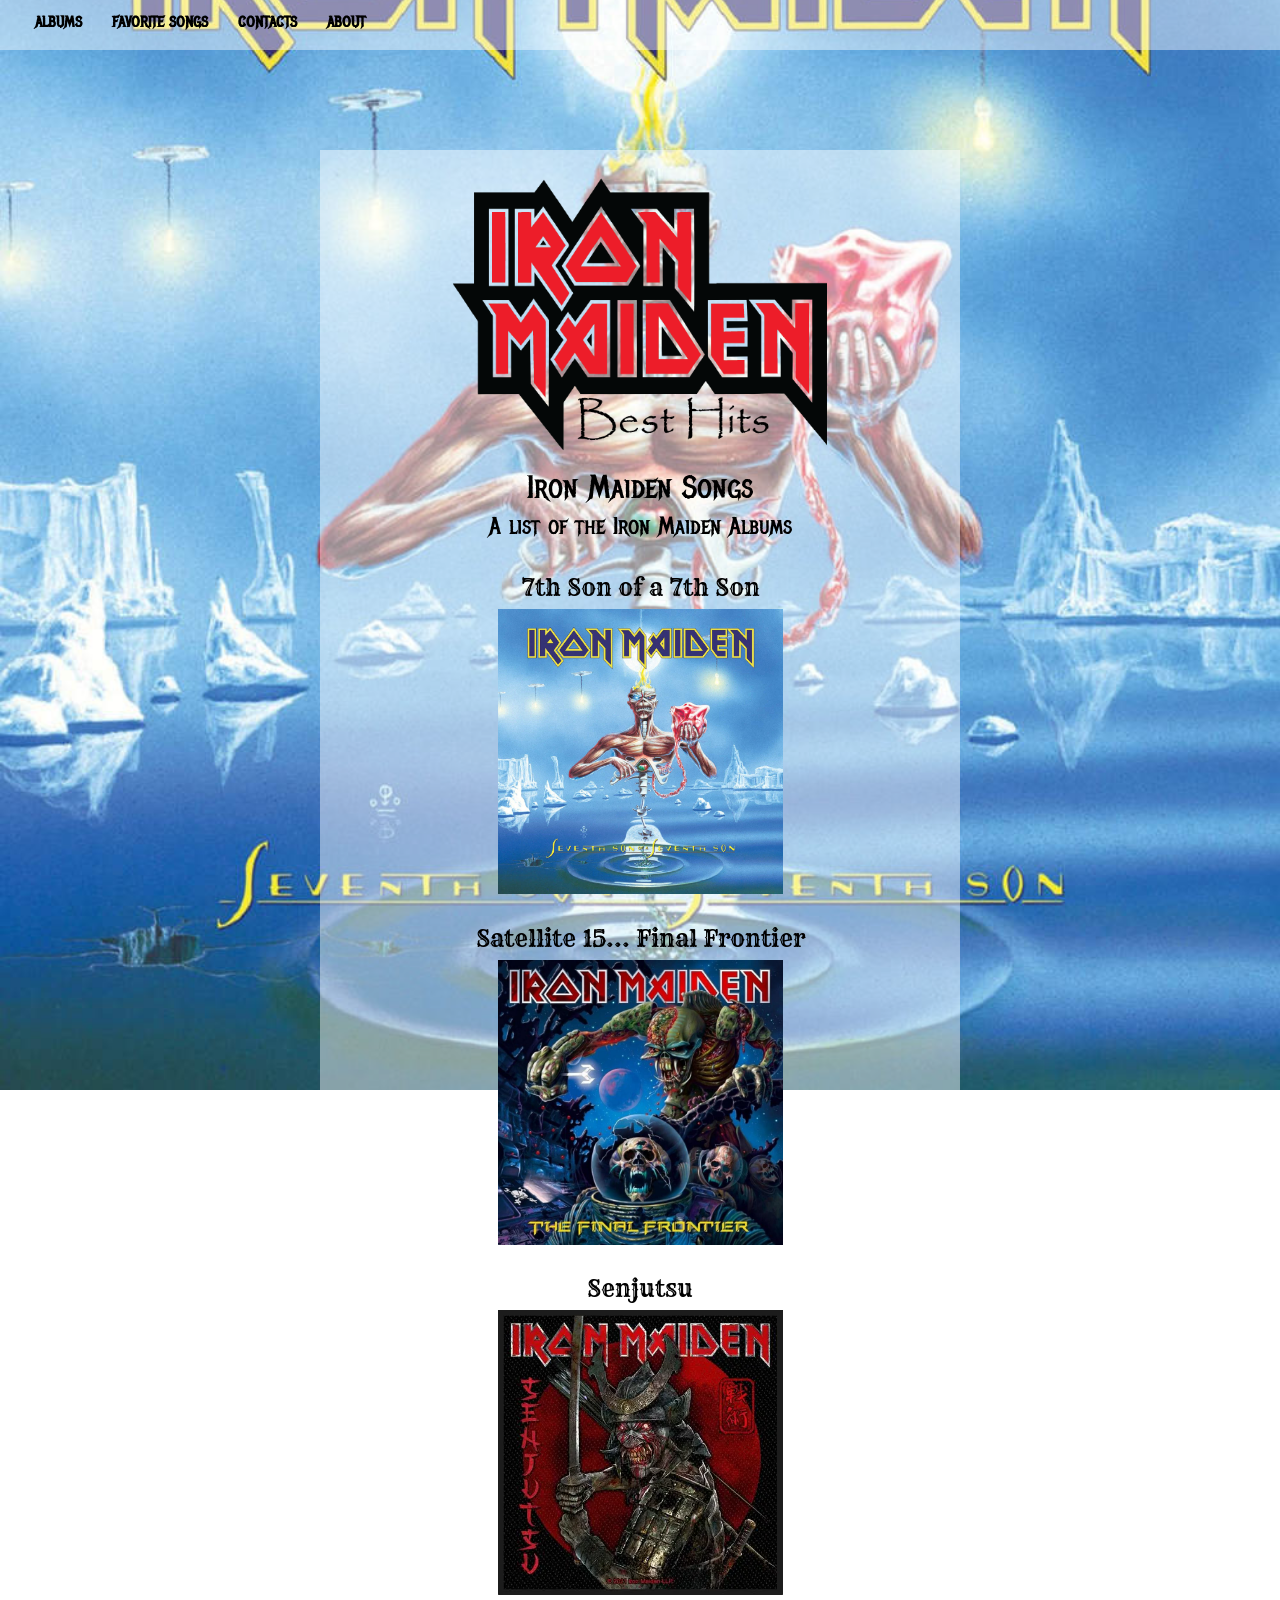
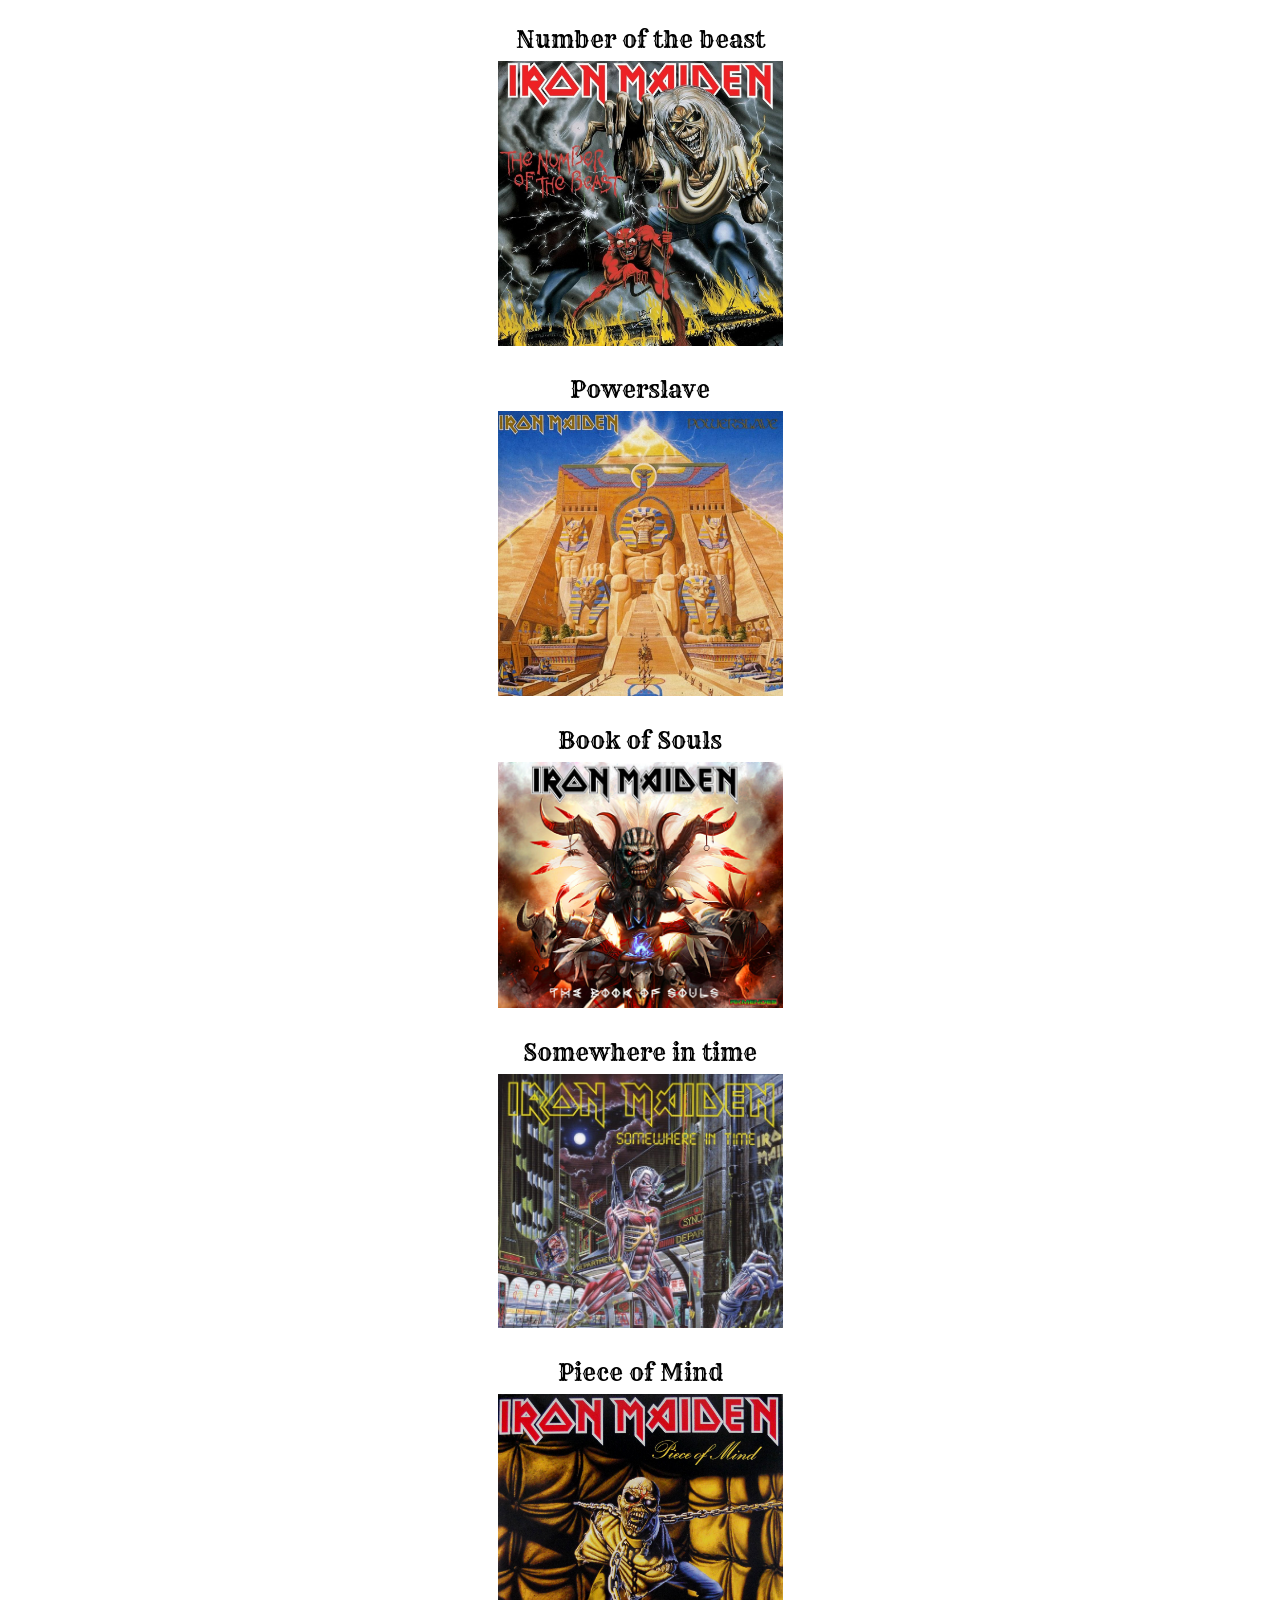
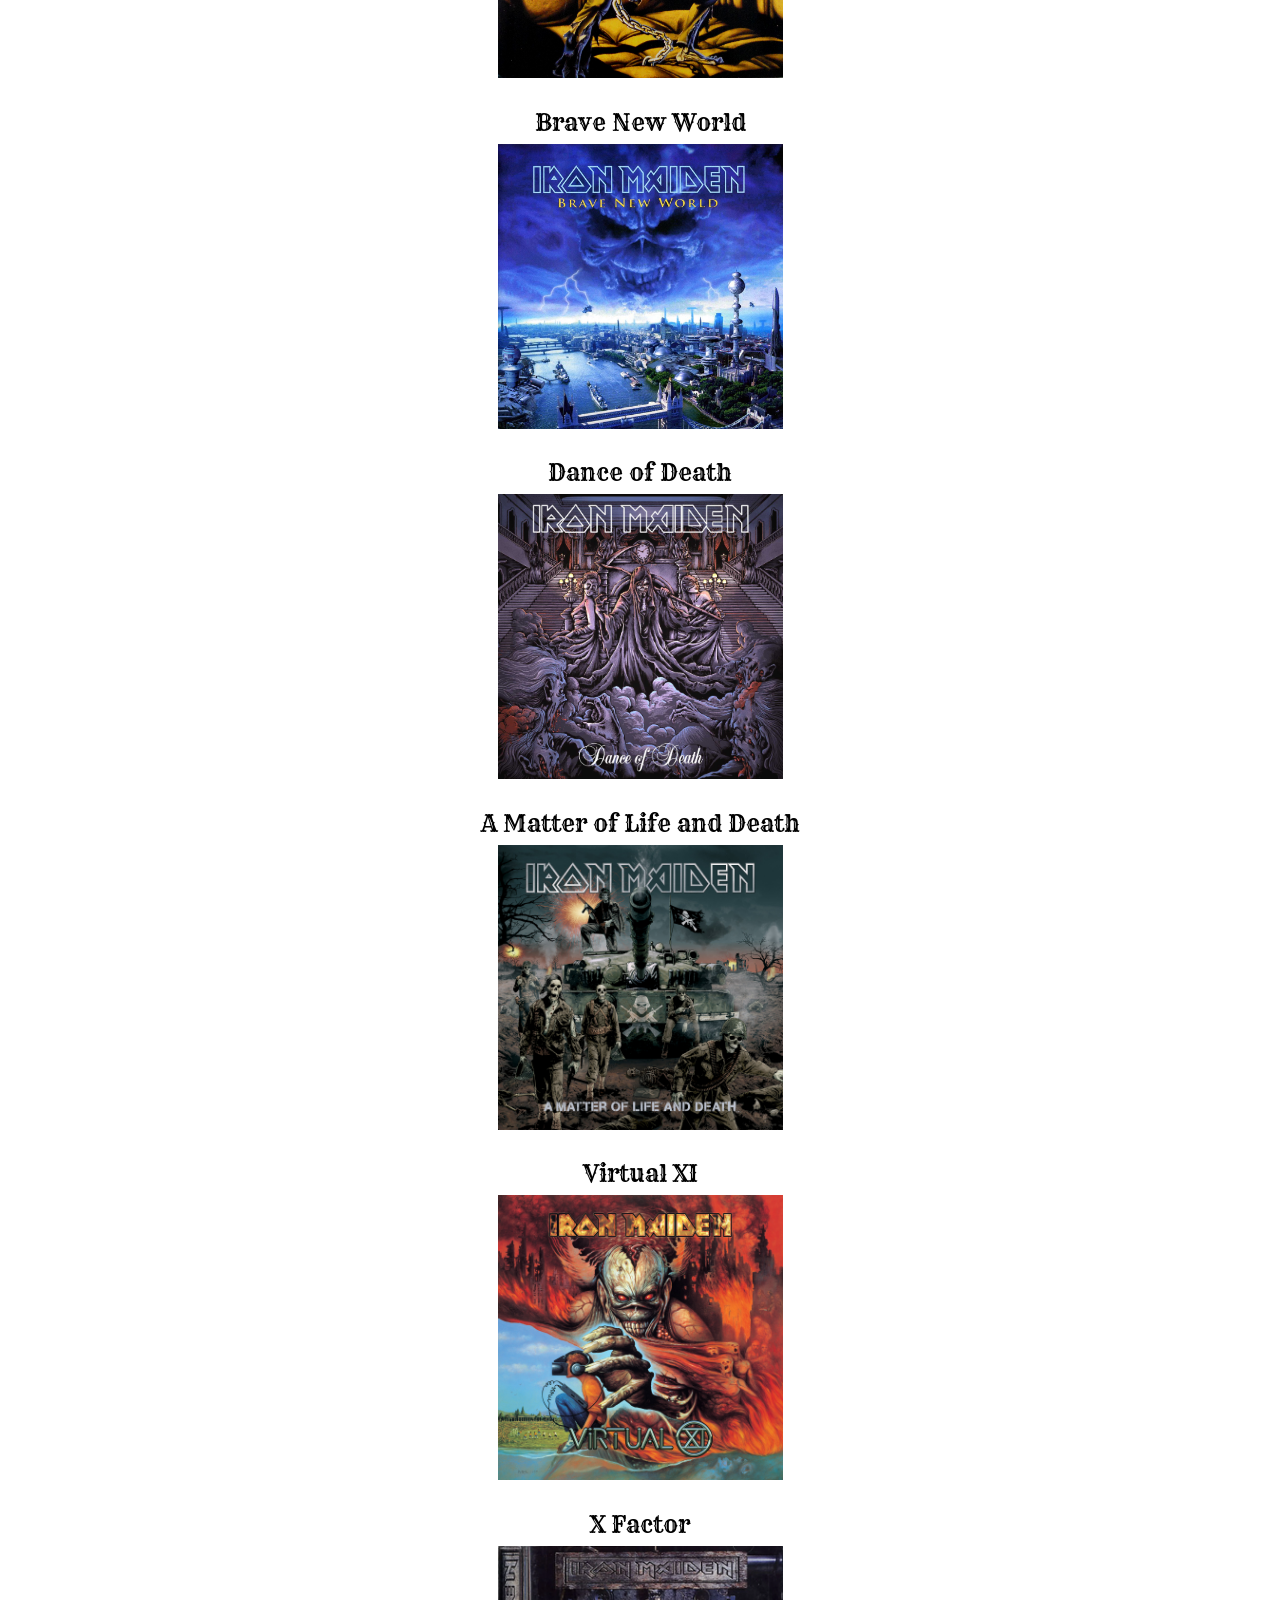
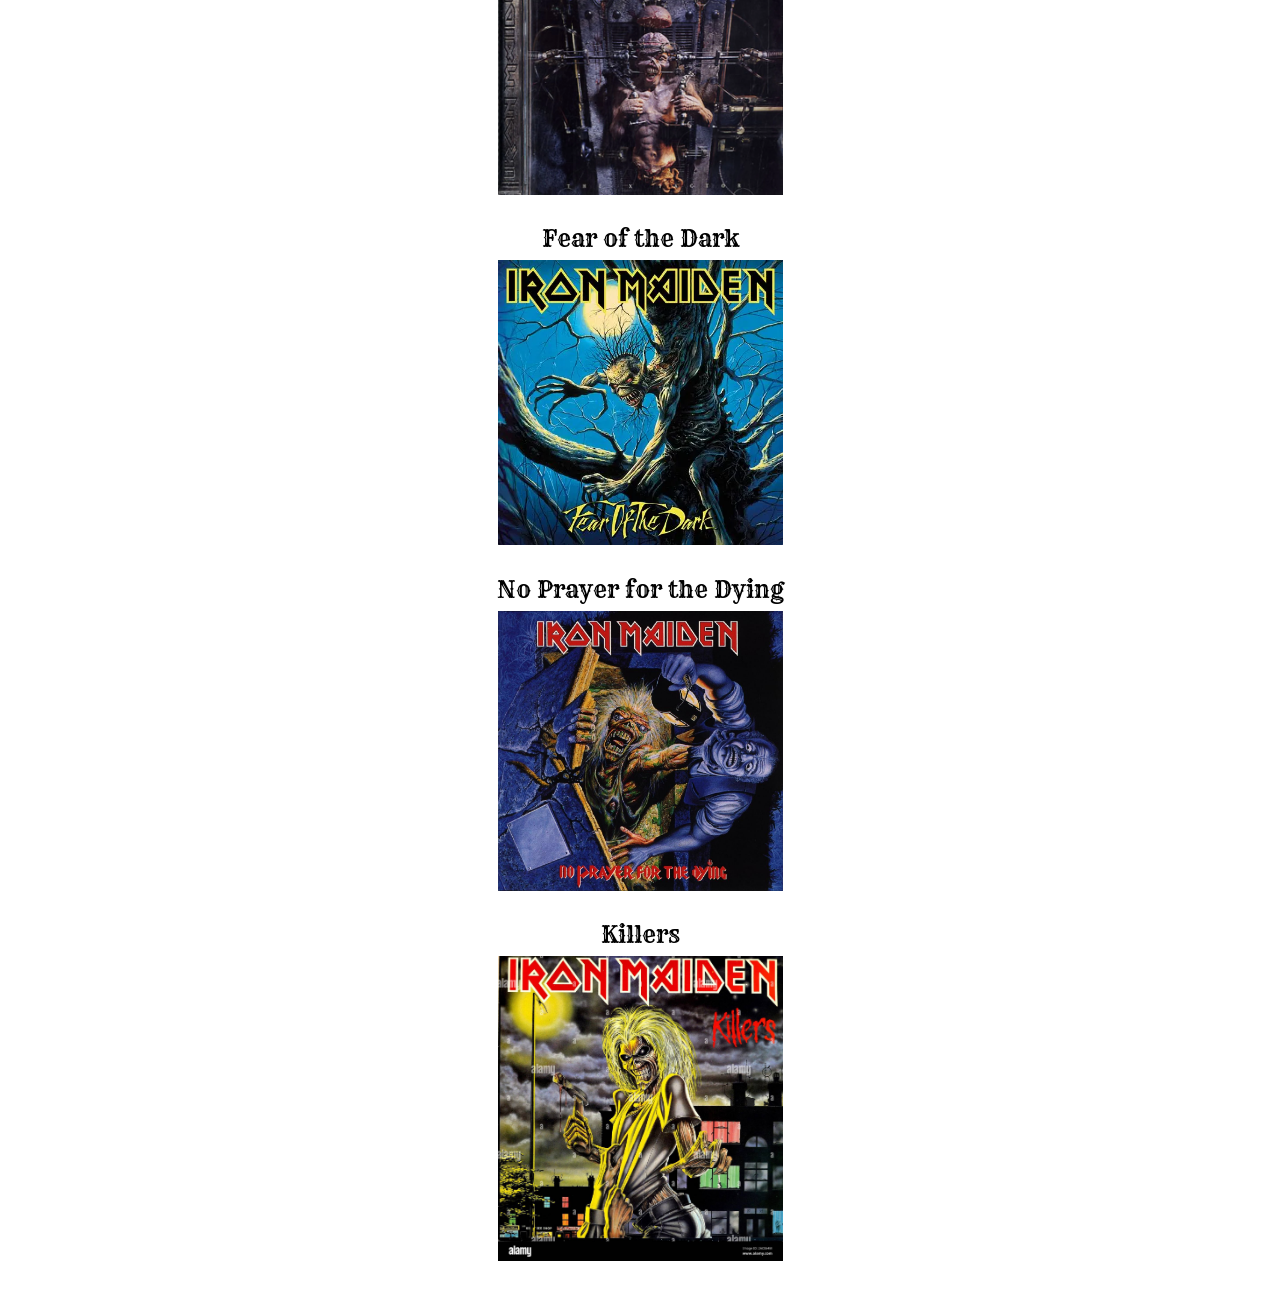
==== index.html @ 151e57c6 "Add files via upload" ====
<!DOCTYPE HTML>
<html lang="en">

<head>

    <link rel="shortcut icon" type="image/png" href="Imajes/ironmaidenlogo4.png">

    <link rel="preconnect" href="https://fonts.googleapis.com">
<link rel="preconnect" href="https://fonts.gstatic.com" crossorigin>
<link href="https://fonts.googleapis.com/css2?family=Metal+Mania&display=swap" rel="stylesheet">


<link rel="preconnect" href="https://fonts.googleapis.com">
<link rel="preconnect" href="https://fonts.gstatic.com" crossorigin>
<link href="https://fonts.googleapis.com/css2?family=Rye&display=swap" rel="stylesheet">

    <meta charset="UTF-8">
    <meta name="description" content="Links to some of the best Iron Maiden albums." />
    <meta name="keywords" content="Iron Maiden, Iron Maiden songs, Iron Maiden hits, Iron Maiden albums" />

    <!-- THE TITLE WILL APPEAR IN THE BROWSER WINDOW OR TAB -->
    <title>Iron Maiden hits | Album links</title>
    <link rel="stylesheet" type="text/css" href="styles-contact.css">

</head>

<body>
    <header class="main-header">
<ul class="main-nav">
<li><a href="index.html">Albums</a></li>
<li><a href="favoritesongs.html">Favorite songs</a></li>
<li><a href="contacts.html">Contacts</a></li>
<li><a href="about.html">About</a></li>
</ul>
</header>

    <div class="center">
        <img id="logo" src="Imajes/imbesthits@2x.png" alt="Iron maiden songs">
        <h1>Iron Maiden Songs</h1>
        <h2>A list of the Iron Maiden Albums</h2>

<nav>
        <p>7th Son of a 7th Son</p>
        <a target="blank" href="https://www.youtube.com/watch?v=KDKx5huQ0WQ&list=OLAK5uy_m0I0FaRPAN8n3Oe4e0TvaT-B04YFrdhSs"> <img src="Imajes/7thsonofa7thson.jpg" alt="Iron maiden 7th son album"></a>
        <br><br>
        <p>Satellite 15... Final Frontier</p>
        <a target="blank" href="https://www.youtube.com/watch?v=uNXn5EL2GBc&list=PLEivWbown2xQf-lT_mARyc0A96x1kX1nd"> <img id="jpg" src="Imajes/satellite15.jpg" alt="Iron maiden Satellite 15 album"></a>
        <br><br>
        <p>Senjutsu</p>
        <a target="blank" href="https://www.youtube.com/playlist?list=OLAK5uy_kry9vihLrPUyoyozFDjsOyd4gvpBukDC4"> <img id="webp" src="Imajes/senjutsu.webp" alt="Iron Maiden Senjutsu album"></a>
        <br><br>
        <p>Number of the beast</p>
        <a target="blank" href="https://www.youtube.com/playlist?list=OLAK5uy_lx9zzXOel7OjwFWtTOMnlqNuoThVNJAuY"> <img  src="Imajes/numberofthebeast.jpg" alt="Iron Maiden Number of the Beast album"></a>
        <br><br>
        <p>Powerslave</p>
        <a target="blank" href="https://www.youtube.com/playlist?list=OLAK5uy_n1vVcWSfAAGrOb-ghvfZ7cpp-kUDsRhL0"> <img  src="Imajes/powerslave.jpg" alt="Iron Maiden Powerslave Album"> </a>
        <br><br>
        <p>Book of Souls</p>
        <a target="blank" href="https://www.youtube.com/playlist?list=OLAK5uy_ny4fmK_JQaEfdUBkbNEEPAP9pI0lkq1PY"> <img  src="Imajes/bookofsoulsbetter.jpg" alt="Iron Maiden Book of Souls Album"> </a>
        <br><br>
        <p>Somewhere in time</p>
        <a target="blank" href="https://www.youtube.com/playlist?list=OLAK5uy_m-hyZePn-py0iCwI1eLlll6IukF7tVYeg"> <img  src="Imajes/somewhereintime.jpg" alt="Iron Maiden Somewhere in Time Album"> </a>
        <br><br>
        <p>Piece of Mind</p>
        <a target="blank" href="https://www.youtube.com/playlist?list=OLAK5uy_laQzQ8li2gmkvCxoADmupF9glPH7wg5hw"> <img  src="Imajes/pieceofmind.jpg" alt="Iron Maiden Piece of Mind Album"> </a>
        <br><br>
        <p>Brave New World</p>
        <a target="blank" href="https://www.youtube.com/playlist?list=OLAK5uy_lOh-3hlPi4ow1E-6guHJuthK04hGhLBAM"> <img  src="Imajes/bravenewworld.jpg" alt="Iron Maiden Brave New World Album"> </a>
        <br><br>
        <p>Dance of Death</p>
        <a target="blank" href="https://www.youtube.com/playlist?list=OLAK5uy_lT1sJKrCHQJwdnCqYNovEyXRjhJqHIUEI"> <img  src="Imajes/danceofdeath.jpg" alt="Iron Madien Dance of Death Album"> </a>
        <br><br>
        <p>A Matter of Life and Death</p>
        <a target="blank" href="https://www.youtube.com/playlist?list=OLAK5uy_mknM_-wHp6uZgA6p_6cAS_KOR210ndziM"> <img  src="Imajes/amatteroflifeanddeath.jpg" alt="Iron Maiden A Matter of Life and Death Album"> </a>
        <br><br>
        <p>Virtual XI</p>
        <a target="blank" href="https://www.youtube.com/playlist?list=OLAK5uy_nTtGN76MG1Nz5mZdaixyNvSYtsWXWVtgk"> <Img  src="Imajes/virtualxi.jpg" alt="Iron Maiden Virtual XI album"> </a>
        <br><br>
        <p>X Factor</p>
        <a target="blank" href="https://www.youtube.com/playlist?list=OLAK5uy_npxZLMQfLKaTfqdrQHJtY30g1casNPJeo"> <Img  src="Imajes/xfactor.webp" alt="Iron Maiden X Factor album"> </a>
        <br><br>
        <p>Fear of the Dark</p>
        <a target="blank" href="https://www.youtube.com/playlist?list=OLAK5uy_mq8_X7CULHF2GtDaS7rR9Wwp1lwVqRcs0"> <Img  src="Imajes/fearofthedark.webp" alt="Iron Maiden Fear of the Dark album"> </a>
        <br><br>
        <p>No Prayer for the Dying</p>
        <a target="blank" href="https://www.youtube.com/playlist?list=OLAK5uy_l1hpcKopsc6lxDNaq1uZd2hinFT3EOk3o"> <Img src="Imajes/noprayerforthedying.jpg" alt="Iron Maiden No Prayer for the Dying album"> </a>
        <br><br>
        <p>Killers</p>
        <a target="blank" href="https://www.youtube.com/playlist?list=OLAK5uy_kCbdCCXTLCJO82AIrvwWpWXah2qZYCDpA"> <Img src="Imajes/killersbetter.jpg" alt="Iron Maiden Killers album"> </a>
        
</nav>



    </div> <!--end of center div-->



</body>

</html>
---- styles-contact.css ----
/*This is my SSB Contact Web Page Project using Eric Meyer's reset at the top of my page -- your CSS starts on line 56 */



/* http://meyerweb.com/eric/tools/css/reset/ 
   v2.0 | 20110126
   License: none (public domain)
*/

html, body, div, span, applet, object, iframe,
h1, h2, h3, h4, h5, h6, p, blockquote, pre,
a, abbr, acronym, address, big, cite, code,
del, dfn, em, img, ins, kbd, q, s, samp,
small, strike, strong, sub, sup, tt, var,
b, u, i, center,
dl, dt, dd, ol, ul, li,
fieldset, form, label, legend,
table, caption, tbody, tfoot, thead, tr, th, td,
article, aside, canvas, details, embed, 
figure, figcaption, footer, header, hgroup, 
menu, nav, output, ruby, section, summary,
time, mark, audio, video {
	margin: 0;
	padding: 0;
	border: 0;
	font-size: 100%;
	font: inherit;
	vertical-align: baseline;
}
/* HTML5 display-role reset for older browsers */
article, aside, details, figcaption, figure, 
footer, header, hgroup, menu, nav, section {
	display: block;
}
body {
	line-height: 1;
}
ol, ul {
	list-style: none;
}
blockquote, q {
	quotes: none;
}
blockquote:before, blockquote:after,
q:before, q:after {
	content: '';
	content: none;
}
table {
	border-collapse: collapse;
	border-spacing: 0;
}



/* ---------- This is the beginning of my SSB Contact Web Page Project ------------ */

html, body {
  height: 100%;
  width: 100%;
  padding: 0;
  margin: 0;
  background-image: url("Imajes/7thsonofa7thson.jpg");
  background-size: cover;
  background-repeat: no-repeat;
  background-attachment: fixed;
  background-position: center;
	
	
}

.center {
    width: 50%;
    min-width: 400px;
	padding: 2%;
    margin: 100px auto;
	text-align: center;
  background-color: #ffffff75;
}
img {
  width: 75%;
  border: 10px 10px 10px 10px;
}

   
#logo {
    margin-bottom: 16px;
	text-align: center;
}

h1 {
  font-family: "Metal Mania", sans-serif;
  font-weight: 400;
  font-style: normal;	font-size: 2em;
    margin: 0px auto 10px auto;
    color: #000000;
}

h2 {  font-family: "Metal Mania", sans-serif;
  font-weight: 400;
  font-style: normal;	font-size: 1.5em;
    margin: 0px auto 10px auto;
    color: #000000;
  }

  h3 {  font-family: "Metal Mania", sans-serif;
  font-weight: 400;
  font-style: normal; font-size: 1.2em;
  margin: 0px auto 10px auto;
    color: #000000;
}

p {
  font-family: "Rye", serif;
  font-weight: 400;
  font-style: normal; font-size: 1.2em;
  margin: 0px auto;
}

nav{
  font-family: 'Metal Mania', sans-serif;
  font-size: 1.2em;
  width: 400px;
  margin: 0 auto;
  border: turquoise;
  border-width: 3px 0;
  text-align: center;
  margin-top: 2em;
}

nav li{
  display: inline;
}

nav a{
  display:inline-block;
  padding: 10px;
}

a{color: #444;
text-decoration: none;
font-weight: bold;
font-family: "Metal Mania", sans-serif;
}

a:hover{
  color: #000000;
  background: rgba(134, 134, 134, 0.767);
}

@mixin clearfix {
&:after {
display: table;
clear: both;
}
}
html {
box-sizing: border-box;
}
*, *:before, *:after {
box-sizing: inherit;
}

body {
background-color: steelblue;
min-height: 100%;
}

a {
text-decoration: none;
color: inherit
}

.main-header {
background-color: #ffffff70;
padding: 5px 40px 10px 20px;
display: flex;
flex-direction: column;
align-items: center;
}
@media (min-width: 1025px) {
.main-header {
flex-direction: row;
justify-content: space-between;
}
}

.name {
color: white;
font-size: 1.35em;
margin: 0;
}
a {
text-align: center;
display: block;
padding: 10px 15px;
}

.main-nav {
margin: 0;
list-style-type: none;
display: flex;
}
a {
text-align: center;
display: inline-block;
padding: 10px 15px;
font-size: .95em;
color: #000000;
text-transform: uppercase;
}
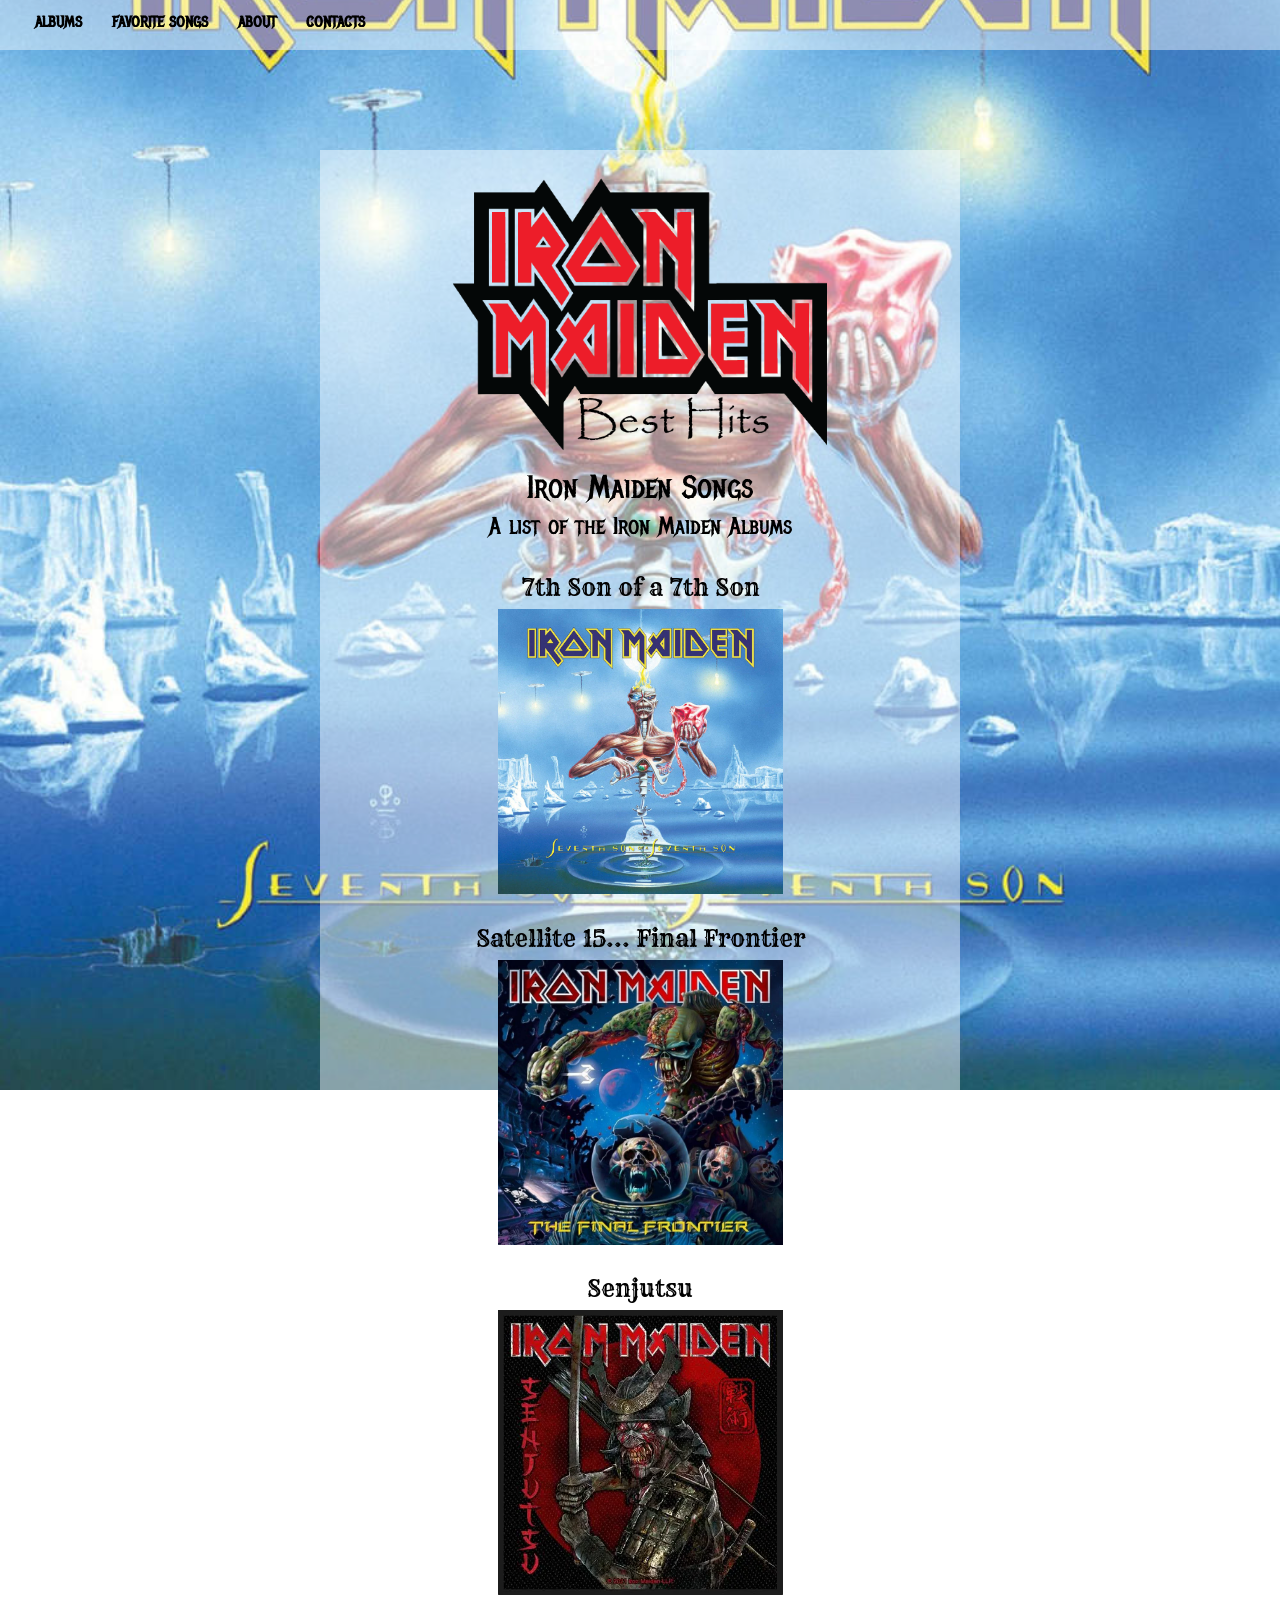
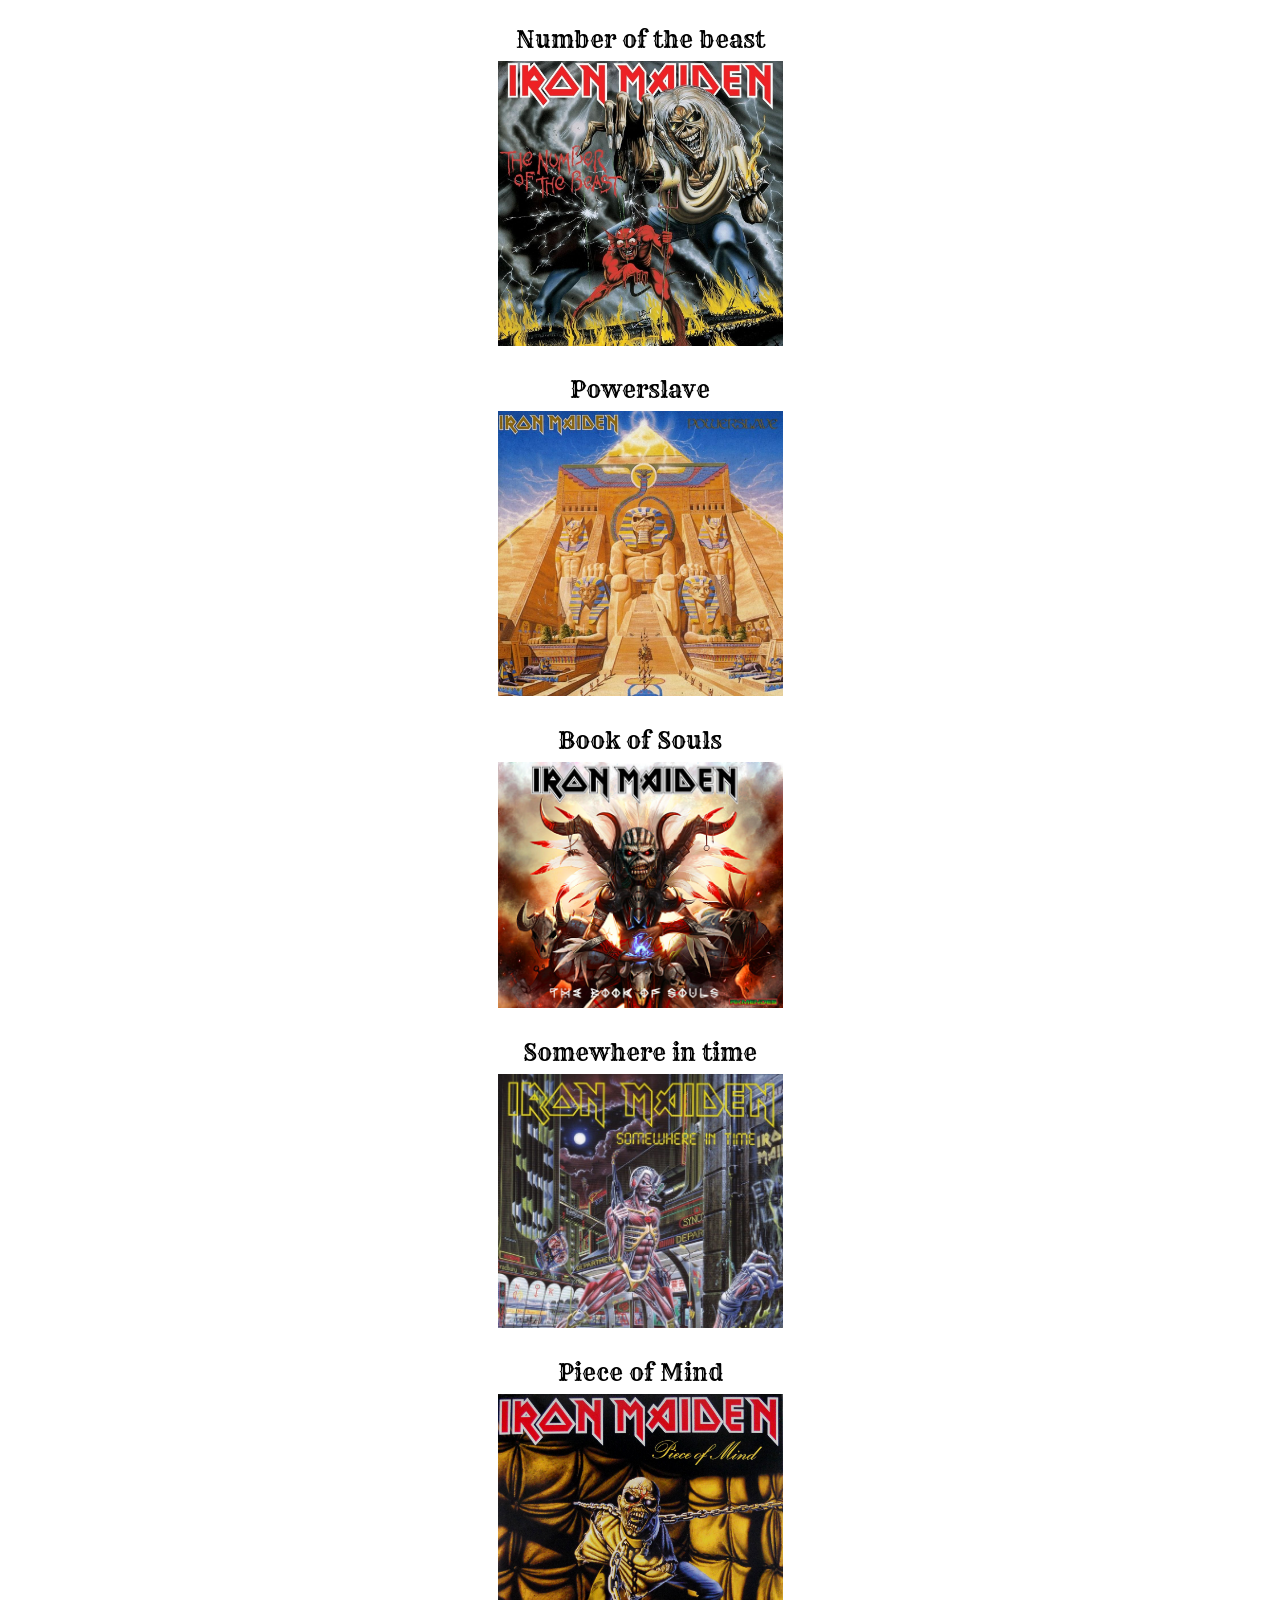
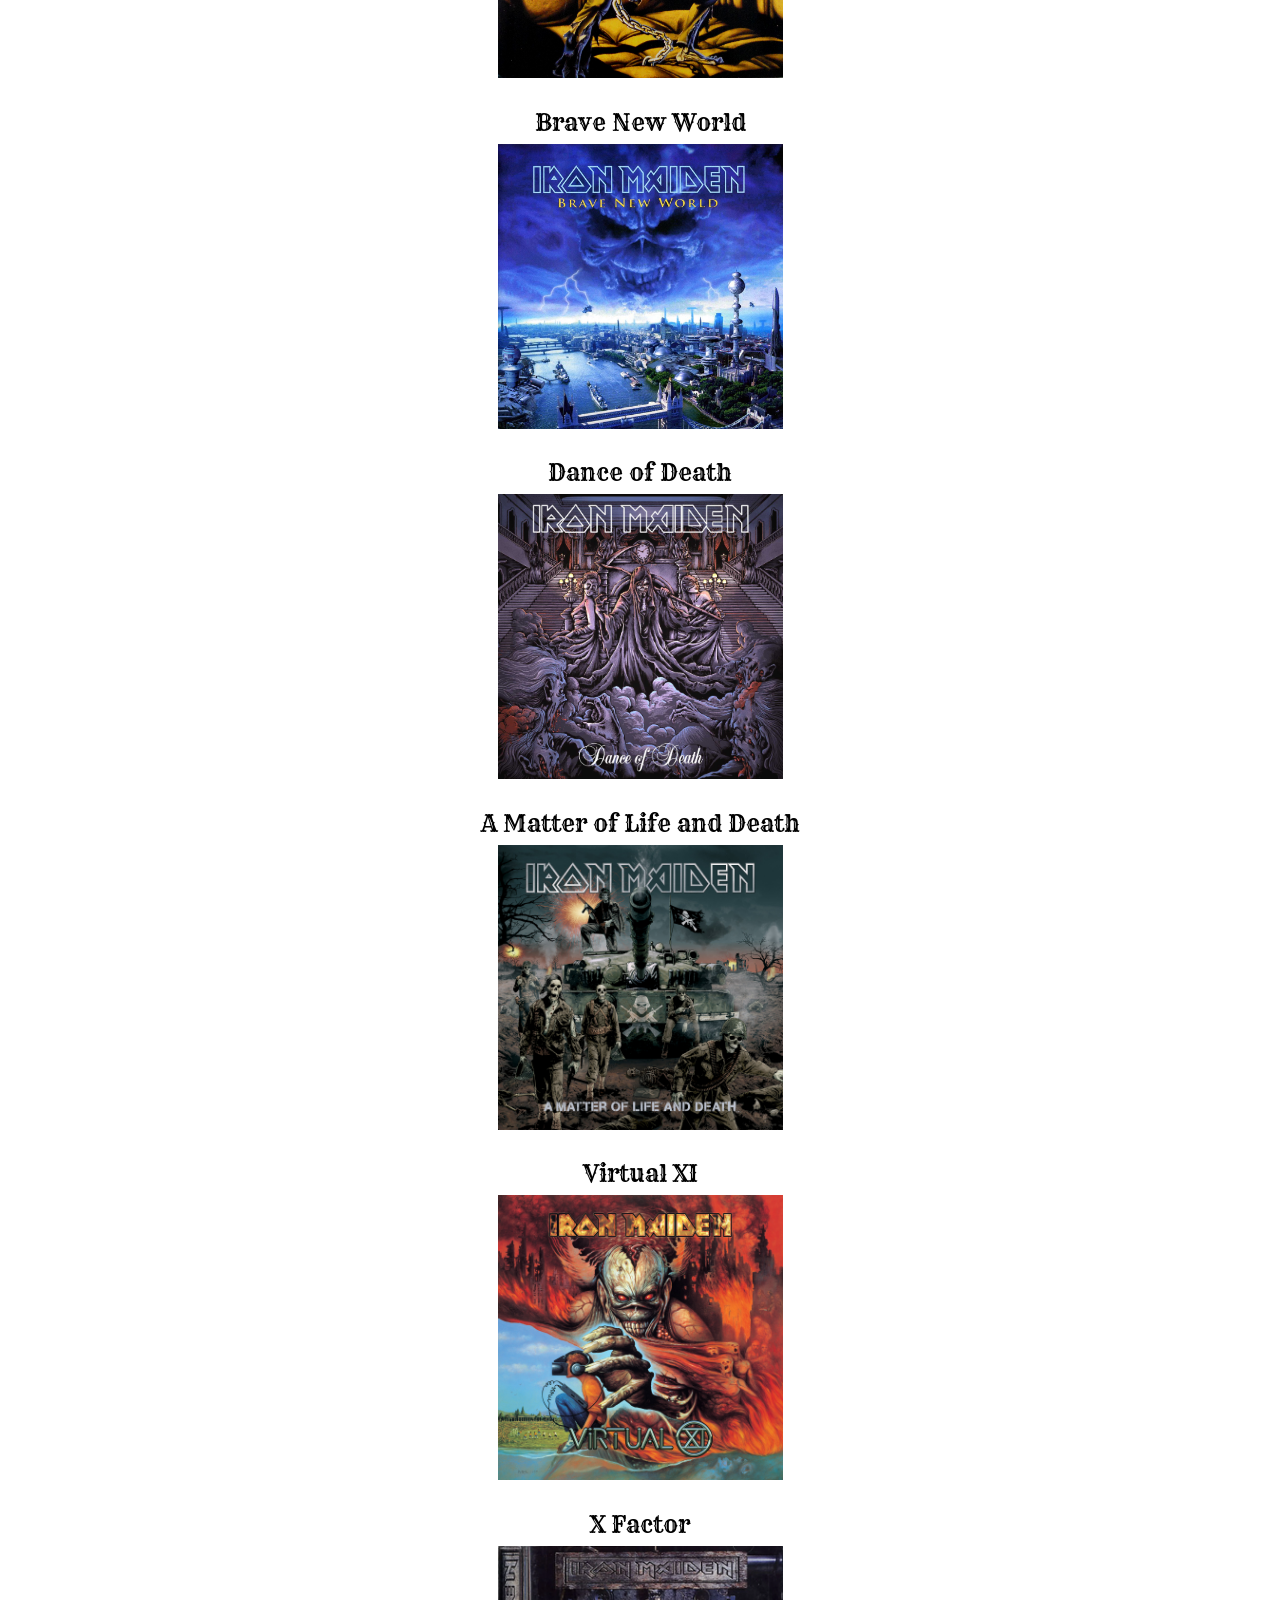
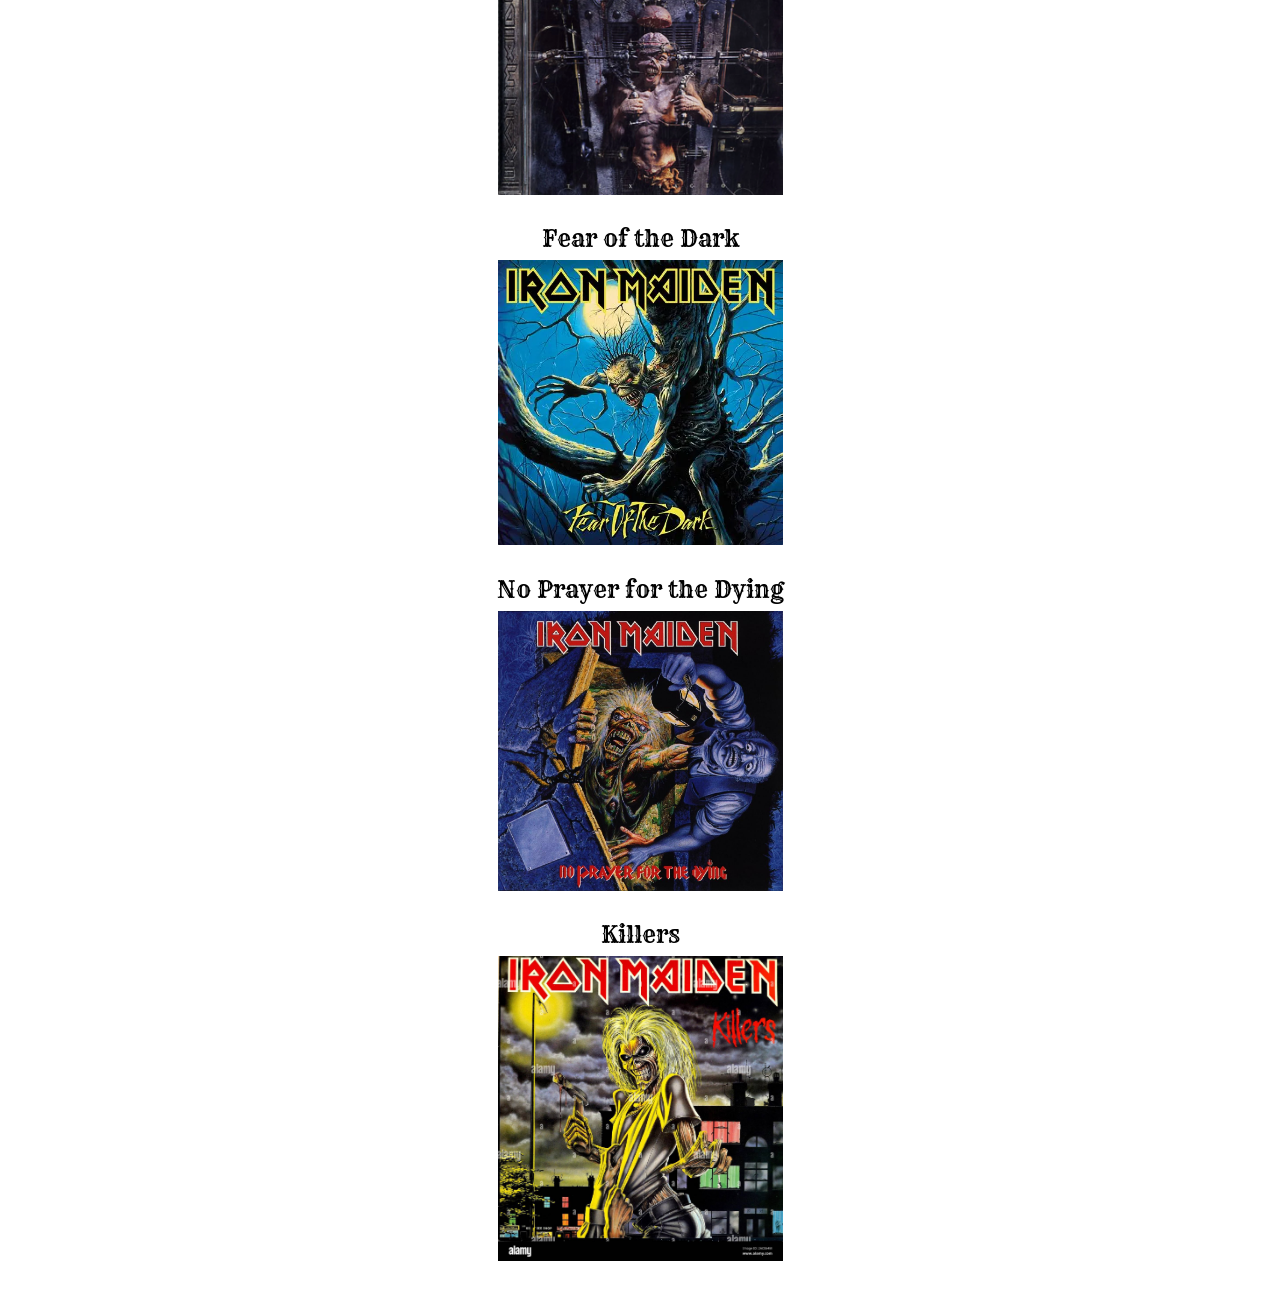
==== commit 20bde197: "Add files via upload" ====
--- a/index.html
+++ b/index.html
@@ -29,8 +29,9 @@
 <ul class="main-nav">
 <li><a href="index.html">Albums</a></li>
 <li><a href="favoritesongs.html">Favorite songs</a></li>
+<li><a href="about.html">About</a></li>
 <li><a href="contacts.html">Contacts</a></li>
-<li><a href="about.html">About</a></li>
+
 </ul>
 </header>
 
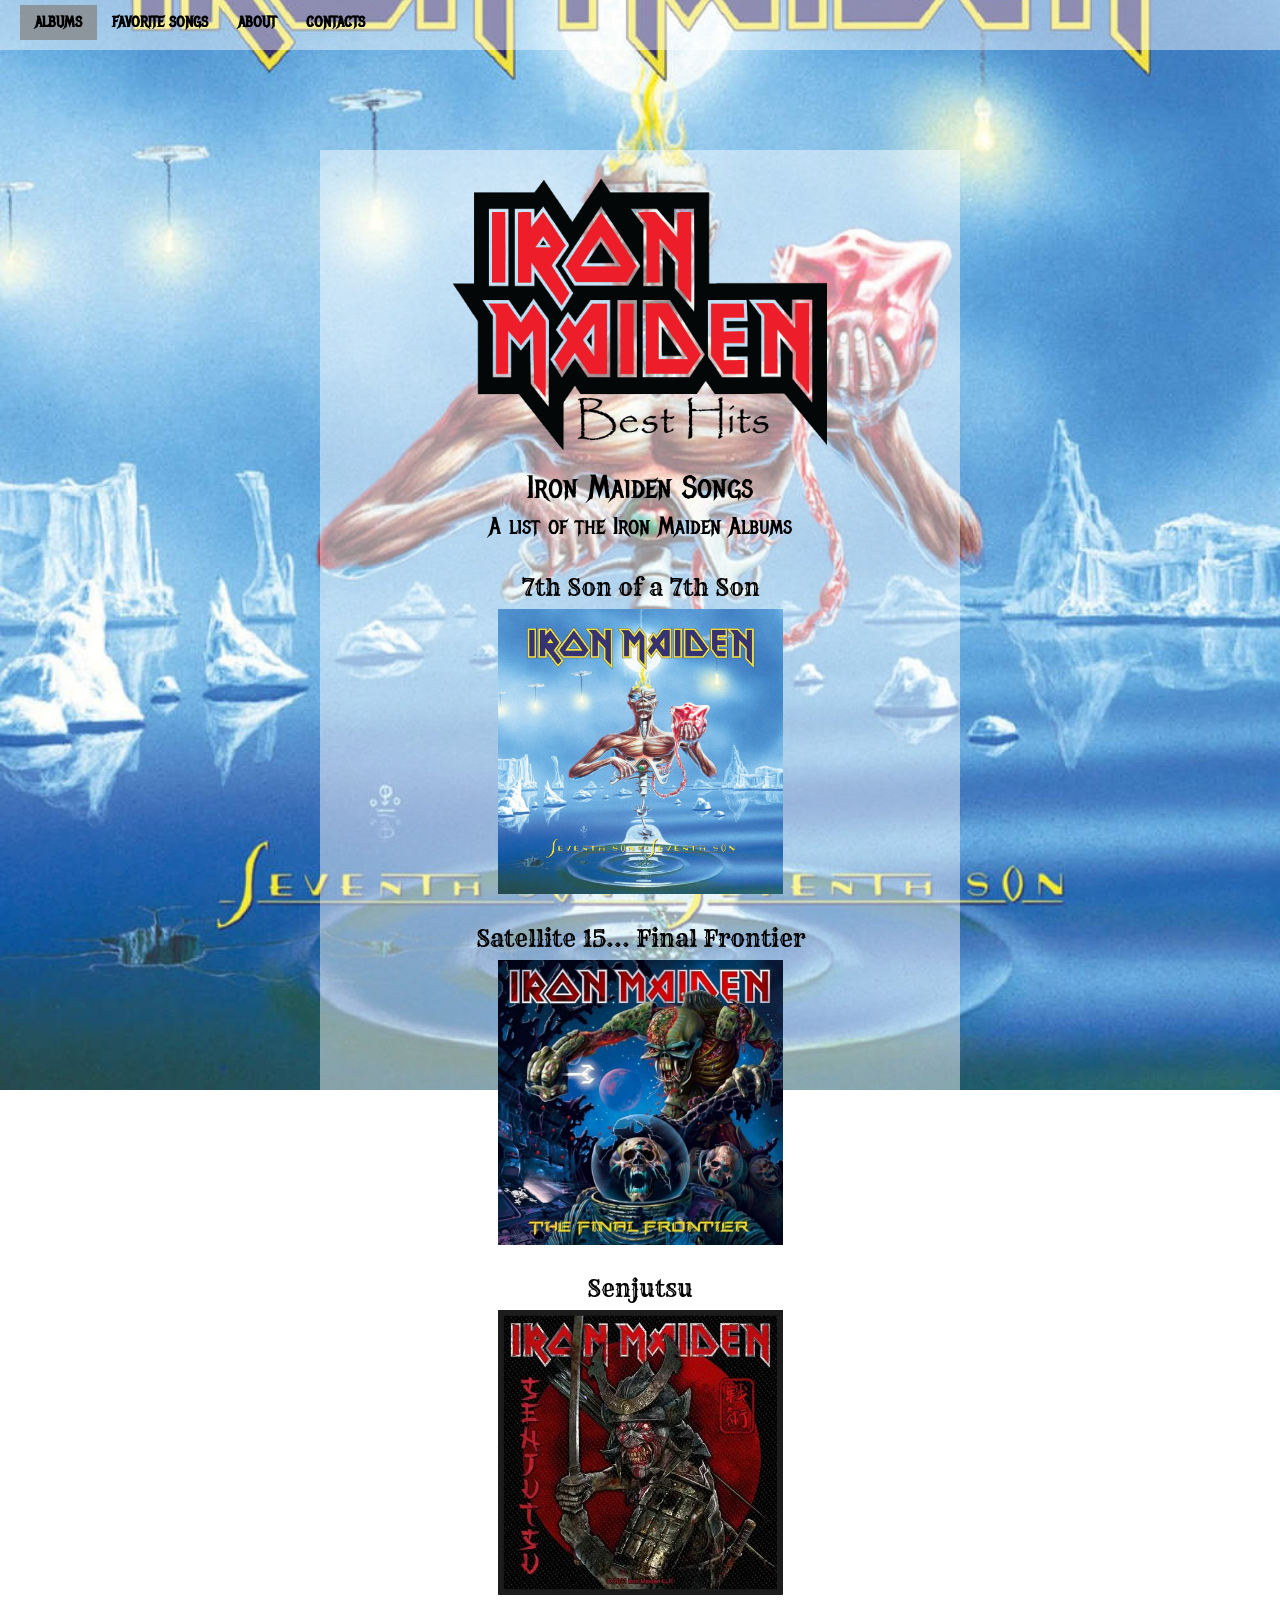
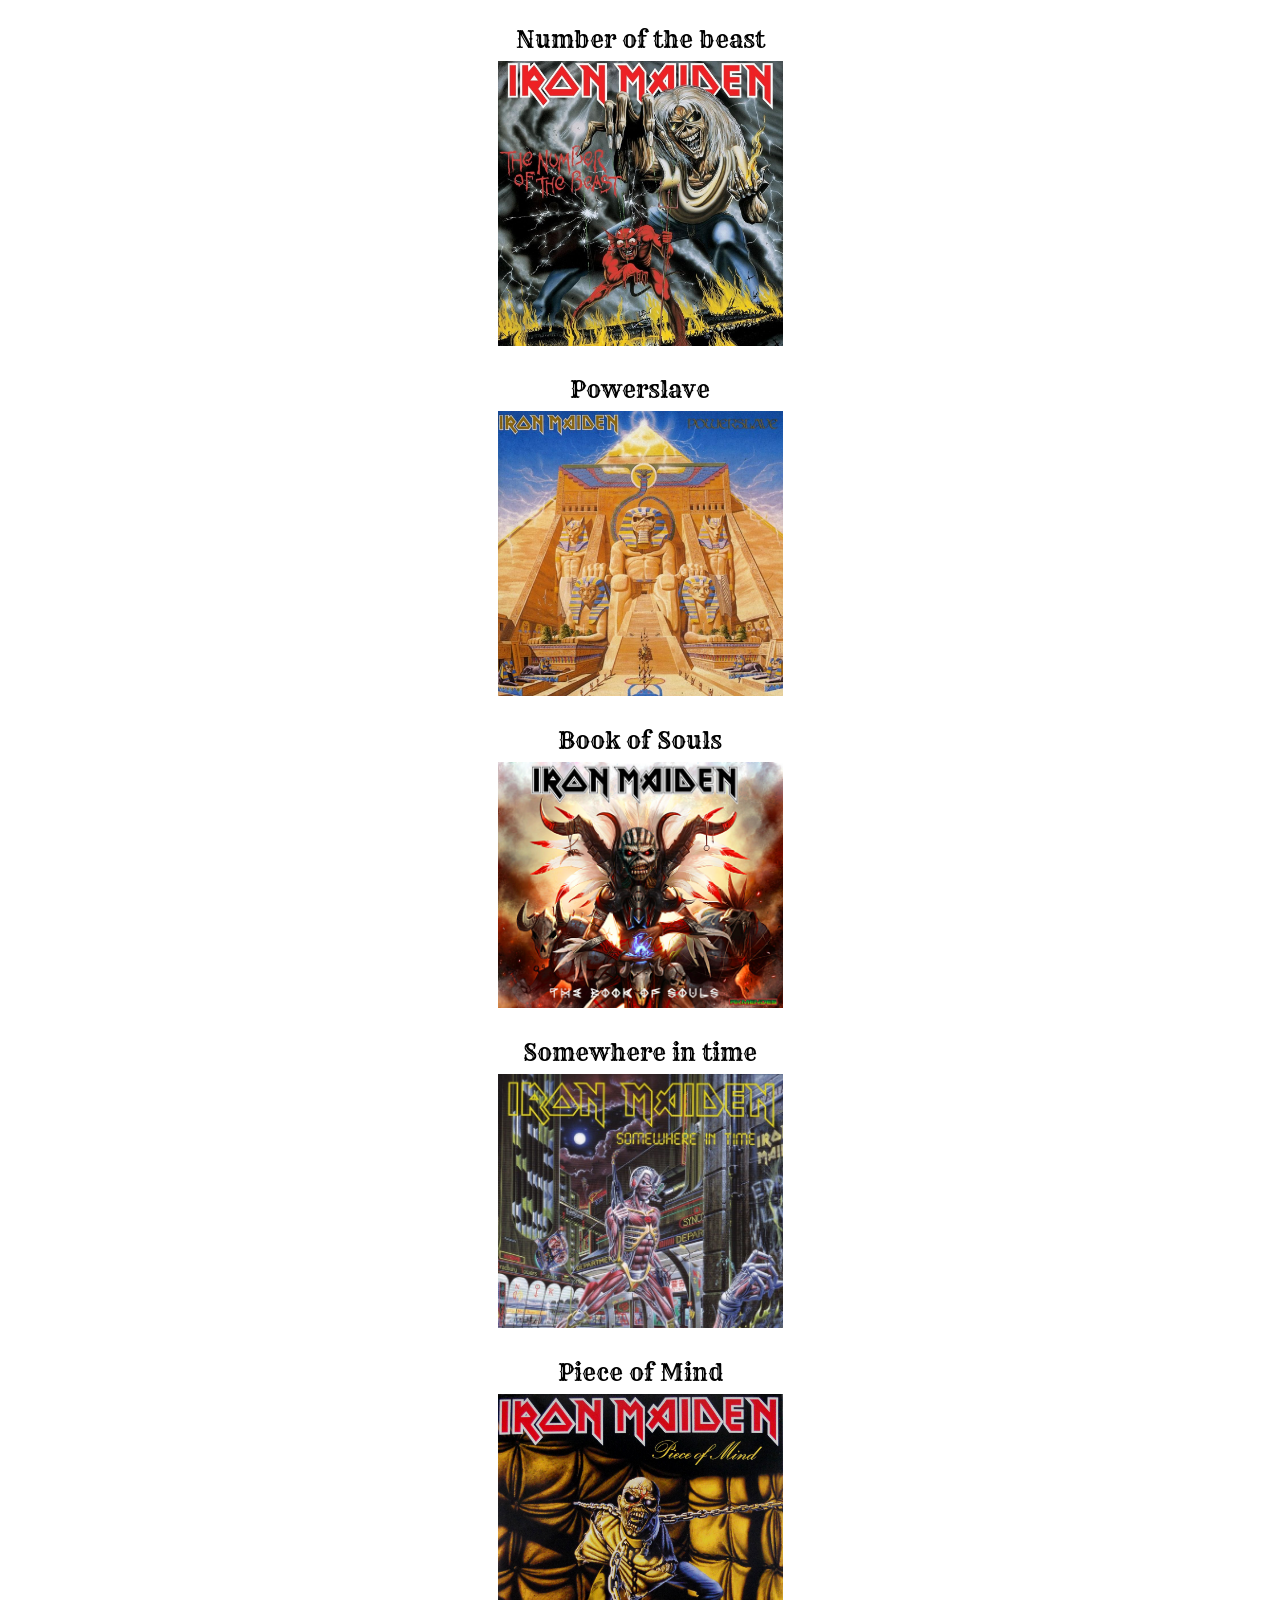
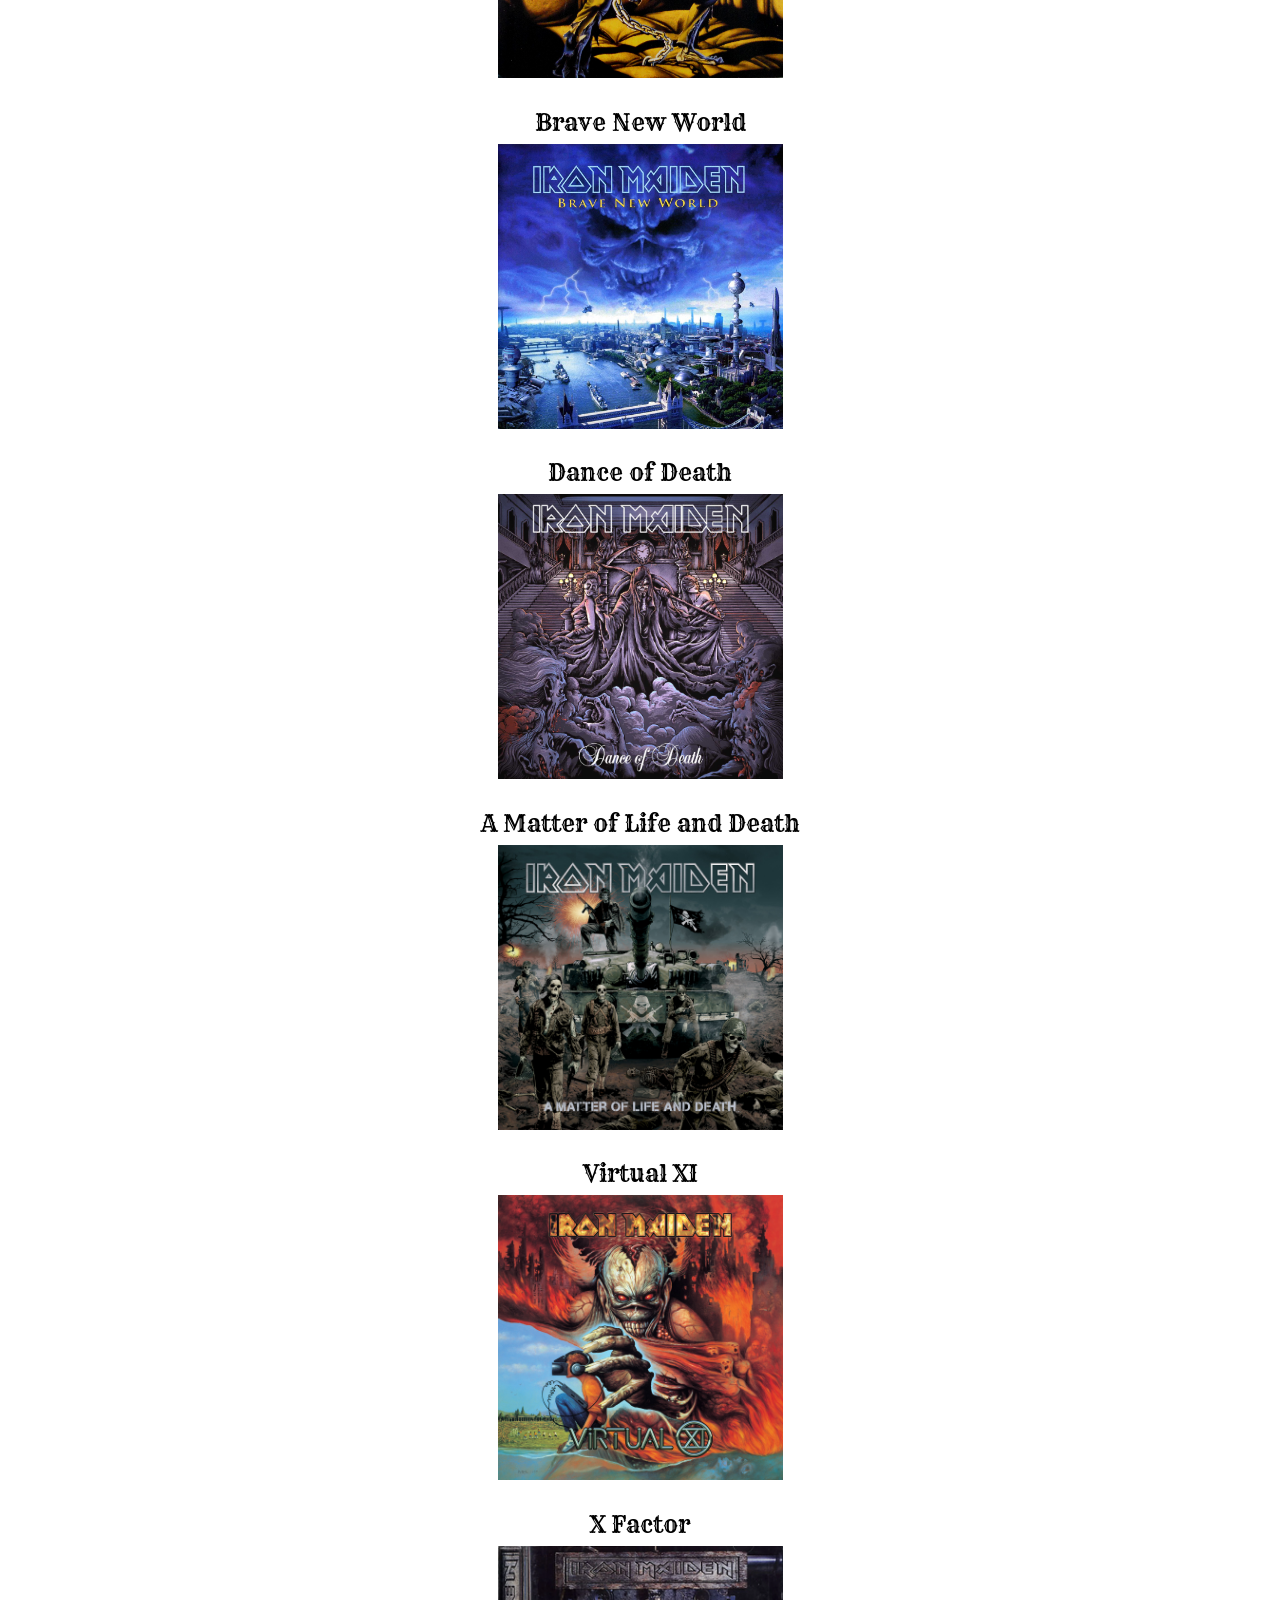
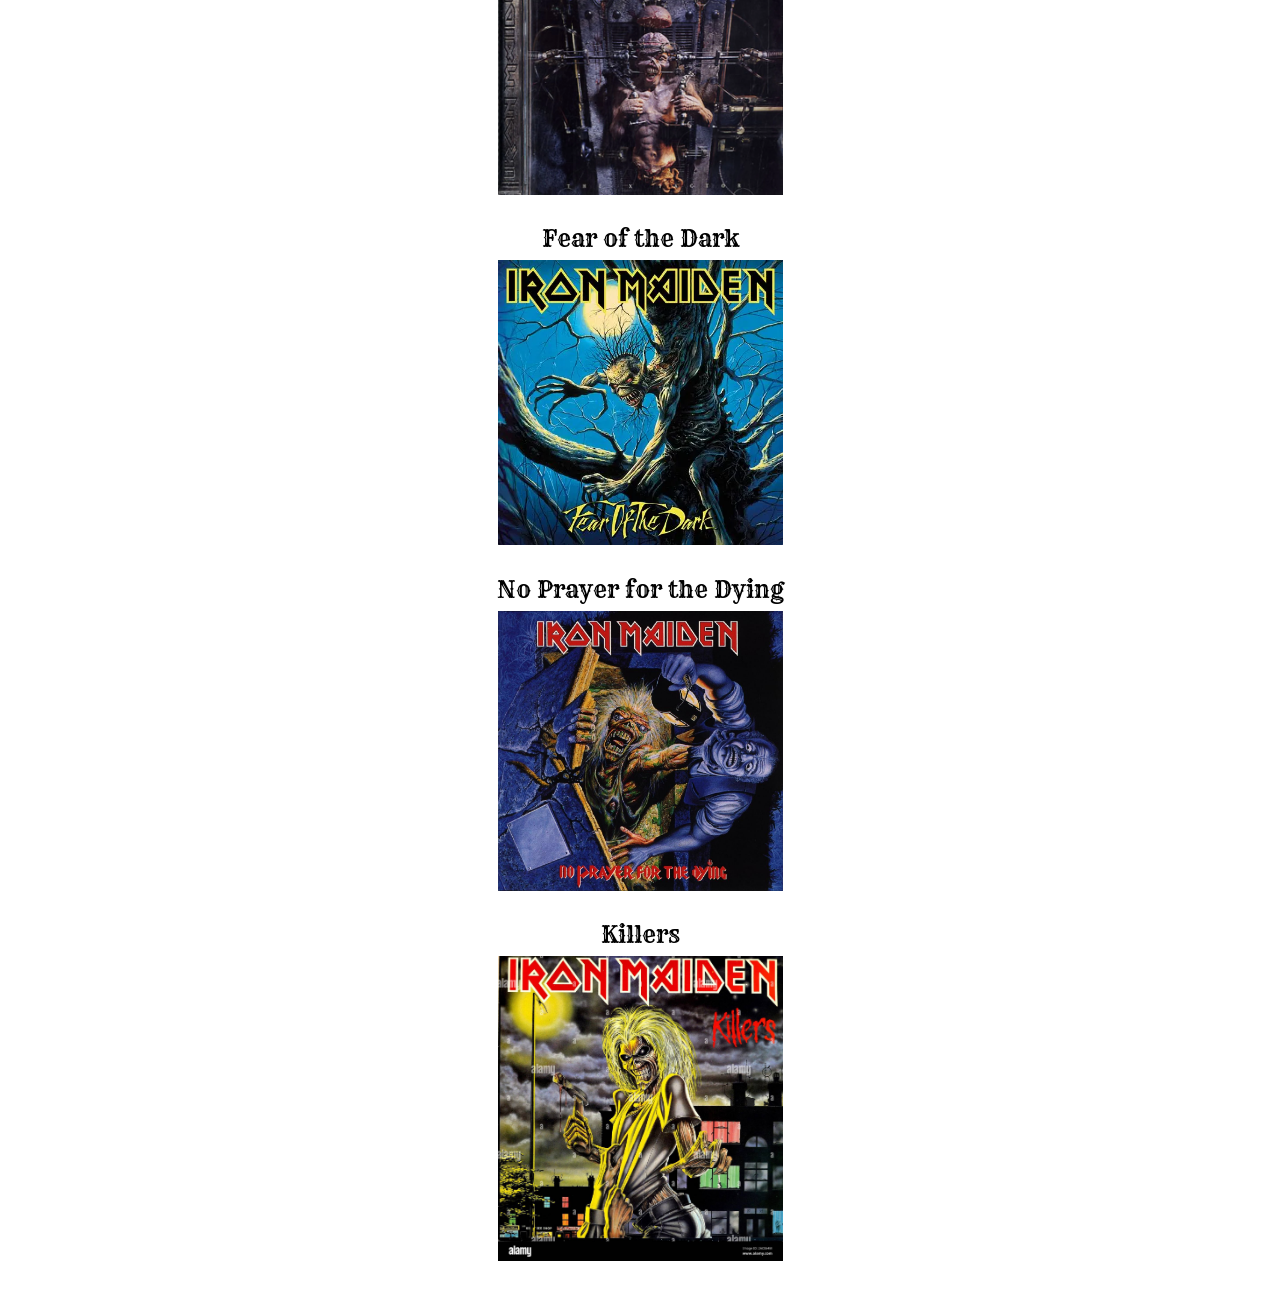
==== commit 4e2d7877: "Add files via upload" ====
--- a/index.html
+++ b/index.html
@@ -27,7 +27,7 @@
 <body>
     <header class="main-header">
 <ul class="main-nav">
-<li><a href="index.html">Albums</a></li>
+<li><a href="index.html" class="thispage">Albums</a></li>
 <li><a href="favoritesongs.html">Favorite songs</a></li>
 <li><a href="about.html">About</a></li>
 <li><a href="contacts.html">Contacts</a></li>
--- a/styles-contact.css
+++ b/styles-contact.css
@@ -208,4 +208,8 @@
 font-size: .95em;
 color: #000000;
 text-transform: uppercase;
+}
+
+.thispage {
+  background-color: rgba(134, 134, 134, 0.767);
 }
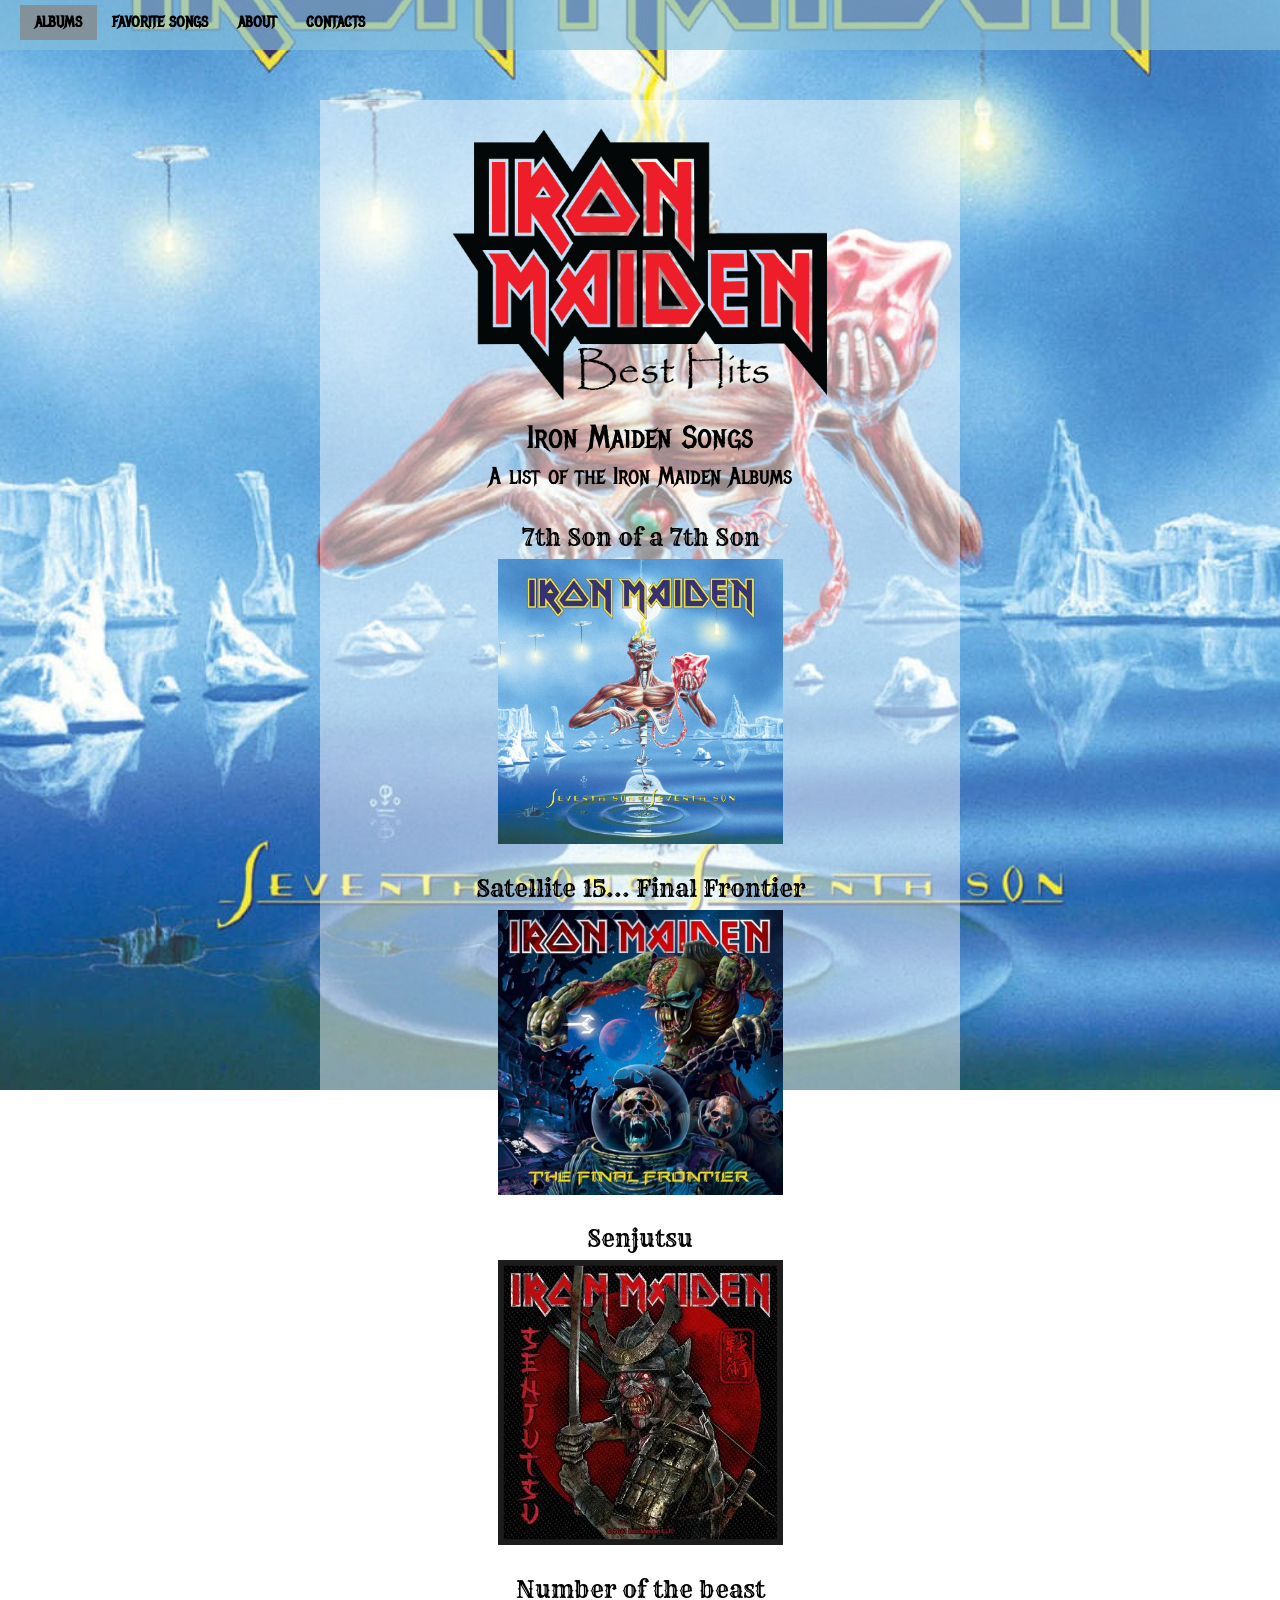
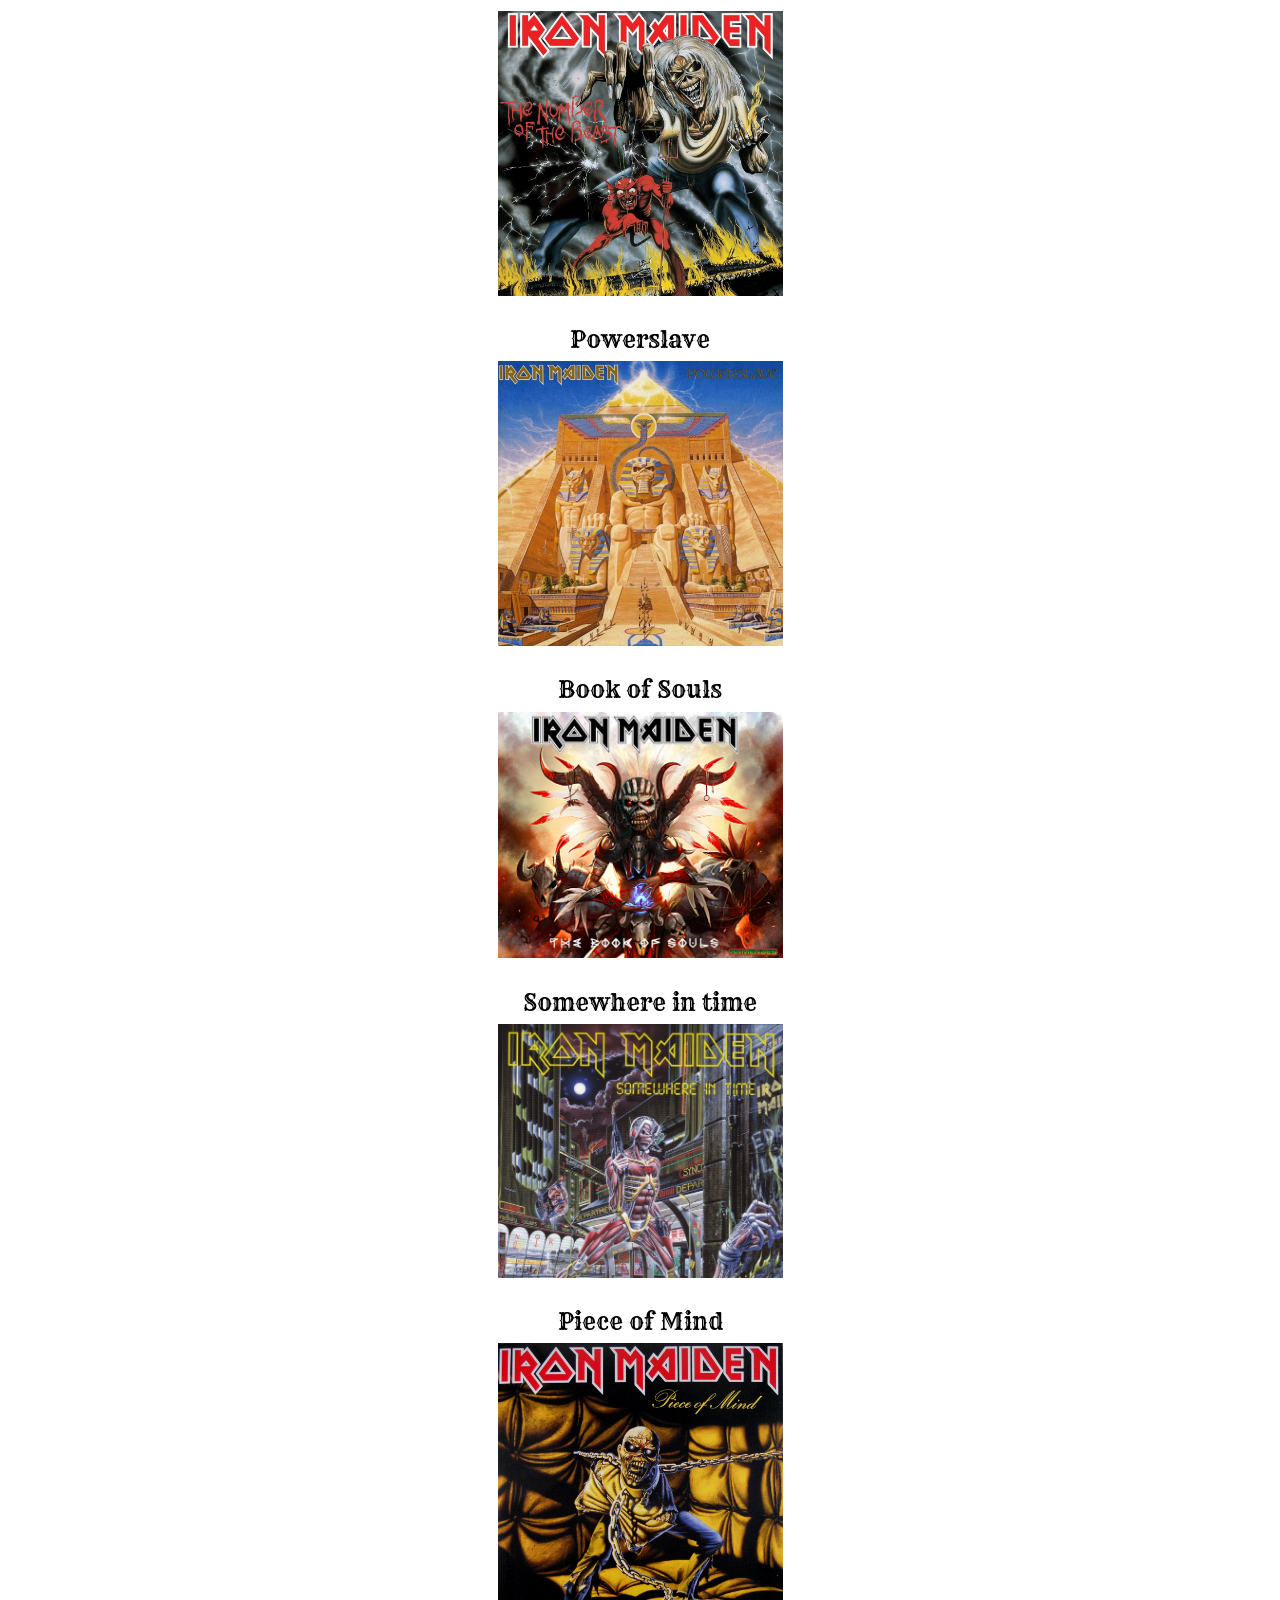
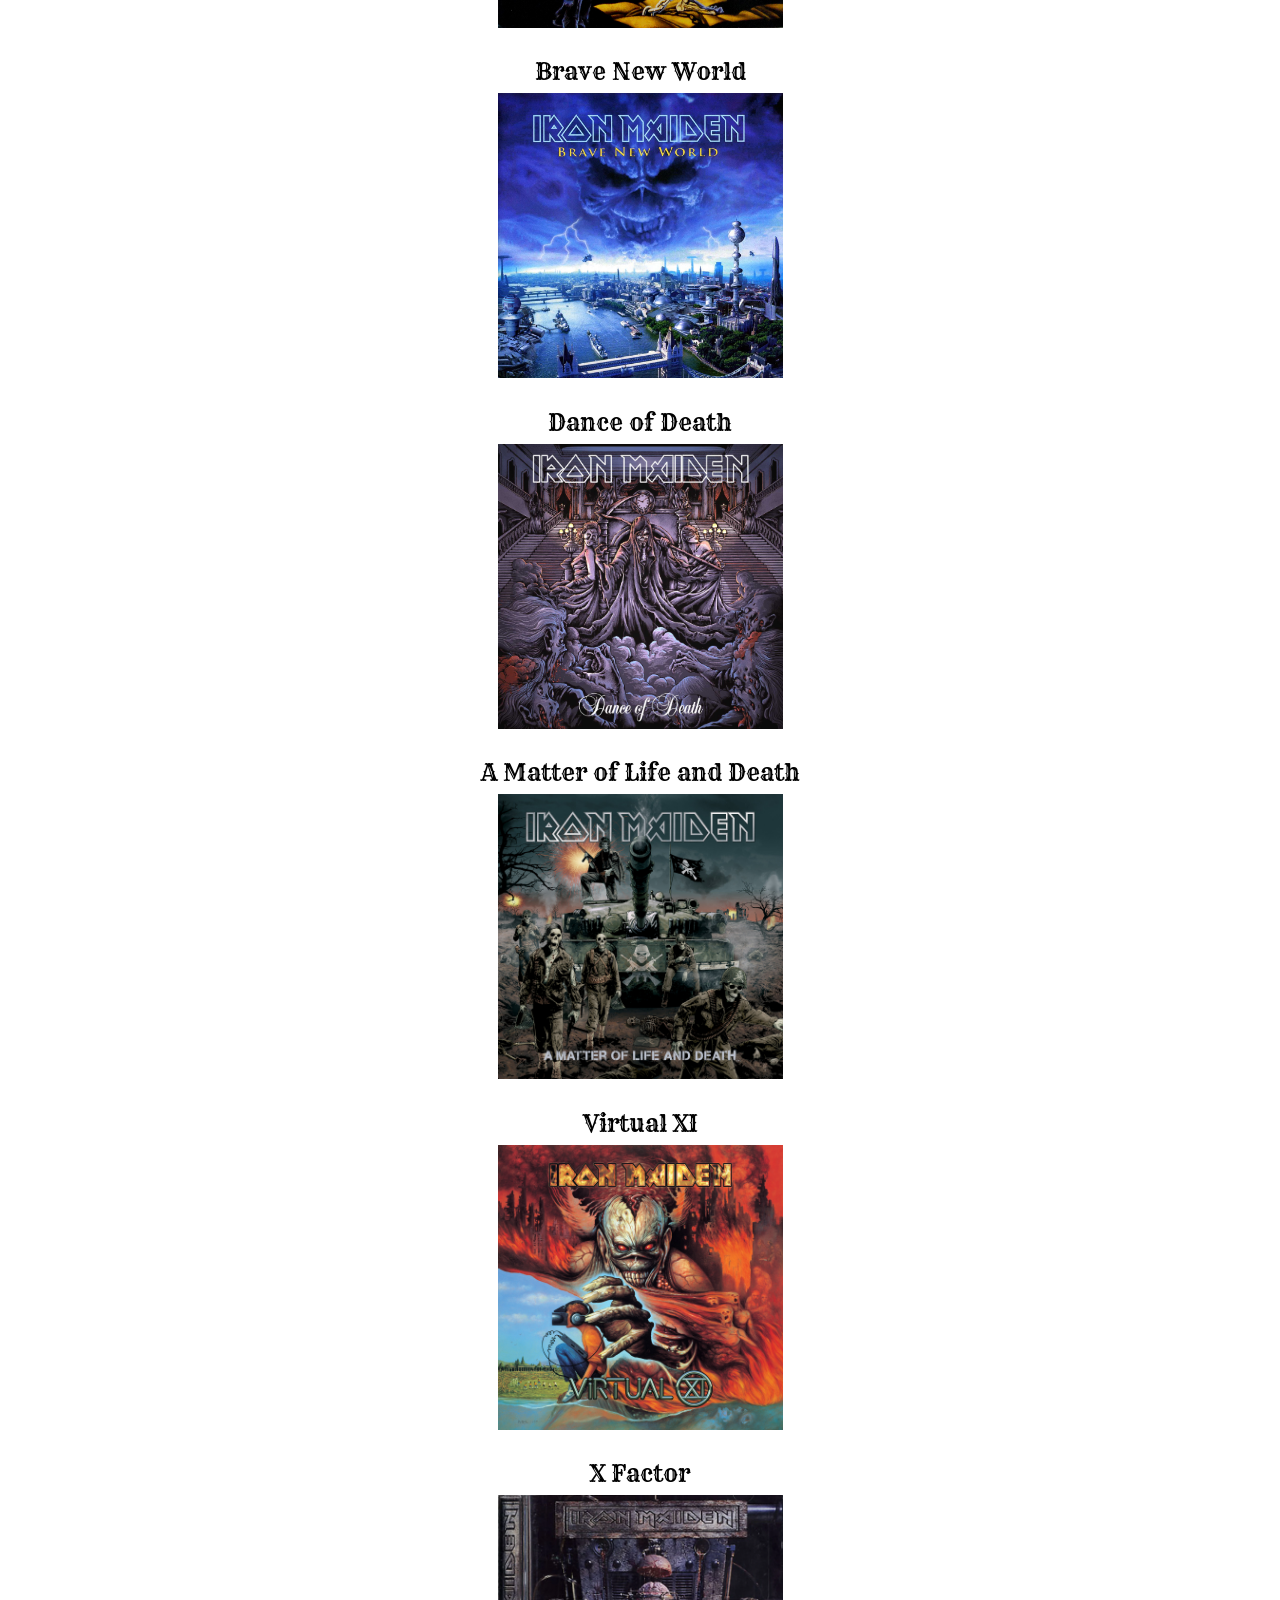
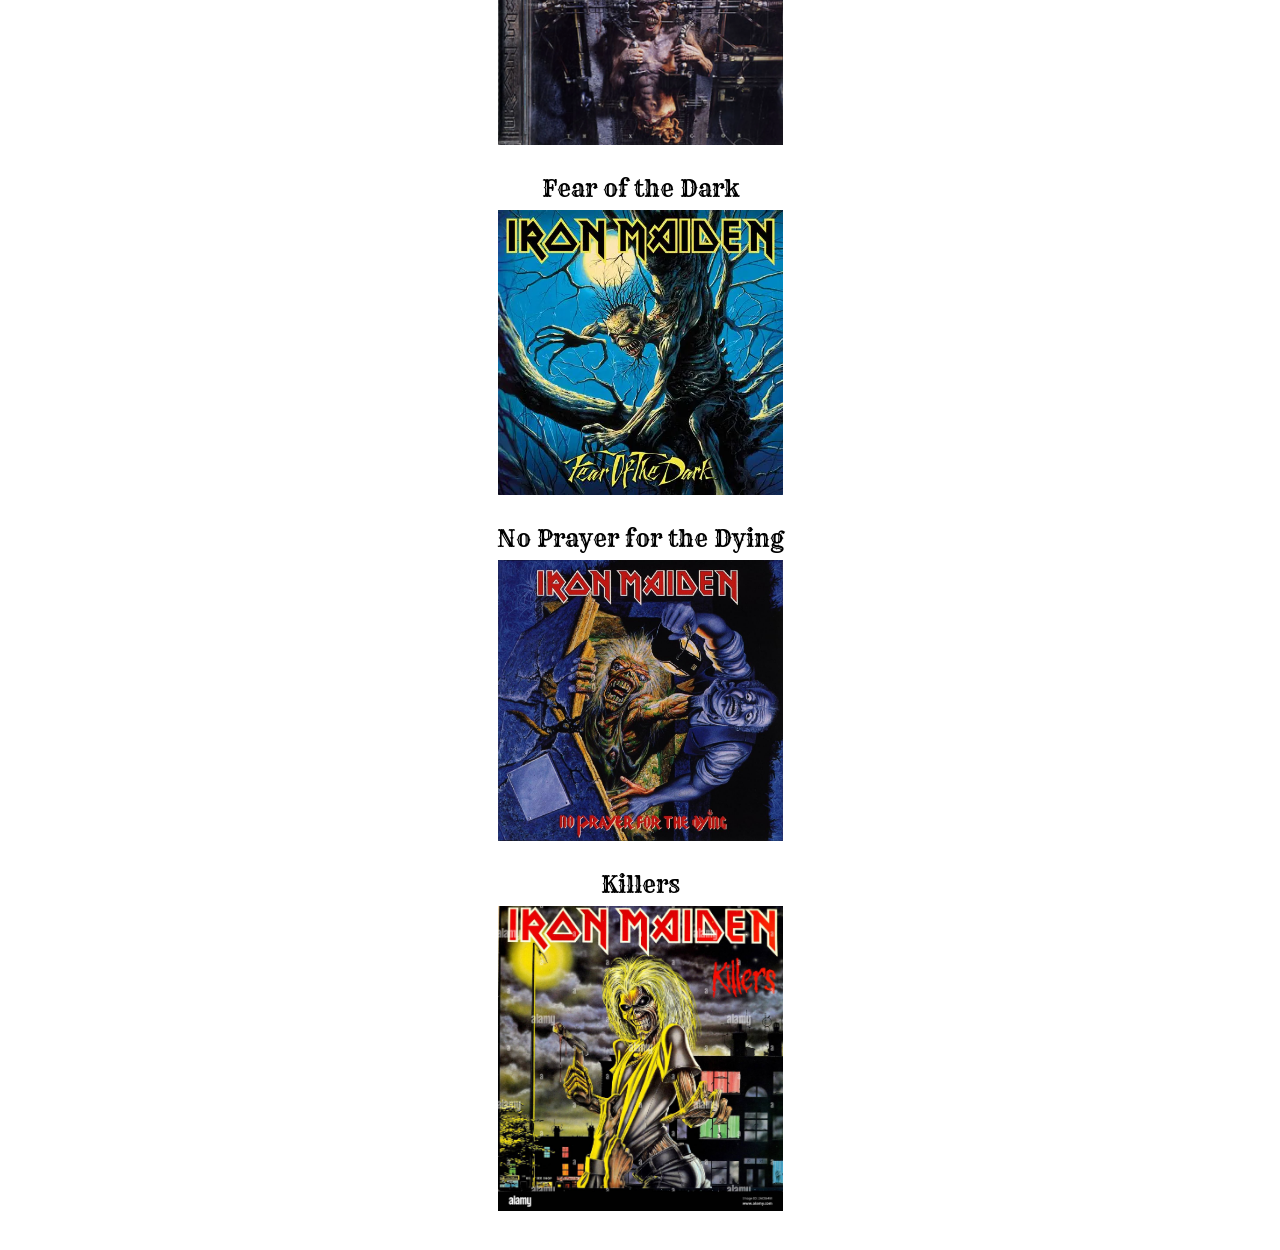
==== commit c961f34c: "Add files via upload" ====
--- a/index.html
+++ b/index.html
@@ -26,7 +26,7 @@
 
 <body>
     <header class="main-header">
-<ul class="main-nav">
+<ul class="main-nav" >
 <li><a href="index.html" class="thispage">Albums</a></li>
 <li><a href="favoritesongs.html">Favorite songs</a></li>
 <li><a href="about.html">About</a></li>
--- a/styles-contact.css
+++ b/styles-contact.css
@@ -145,7 +145,7 @@
 
 a:hover{
   color: #000000;
-  background: rgba(134, 134, 134, 0.767);
+  background: rgba(134, 134, 134, 0.411);
 }
 
 @mixin clearfix {
@@ -172,11 +172,15 @@
 }
 
 .main-header {
-background-color: #ffffff70;
+background-color: #88c2dda9;
 padding: 5px 40px 10px 20px;
 display: flex;
 flex-direction: column;
 align-items: center;
+position: fixed;
+top: 0;
+right: 0;
+left: 0;
 }
 @media (min-width: 1025px) {
 .main-header {
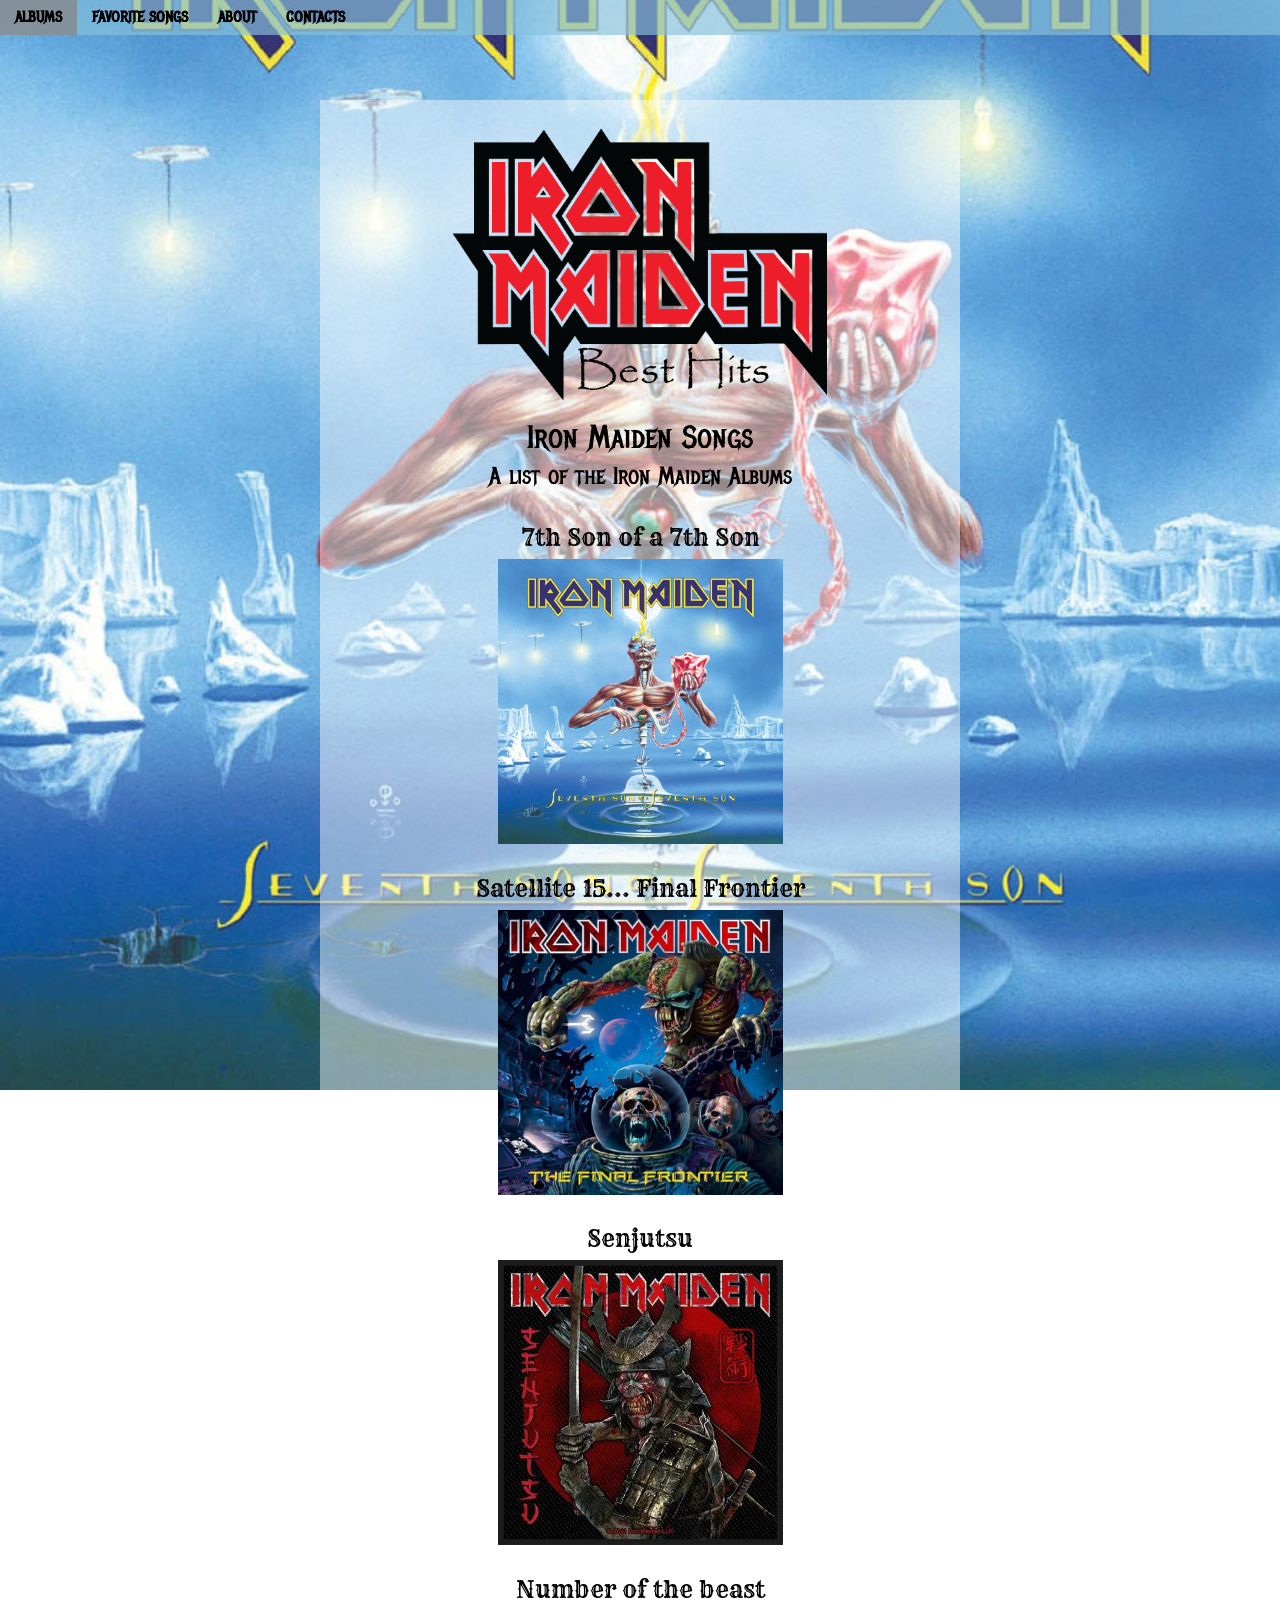
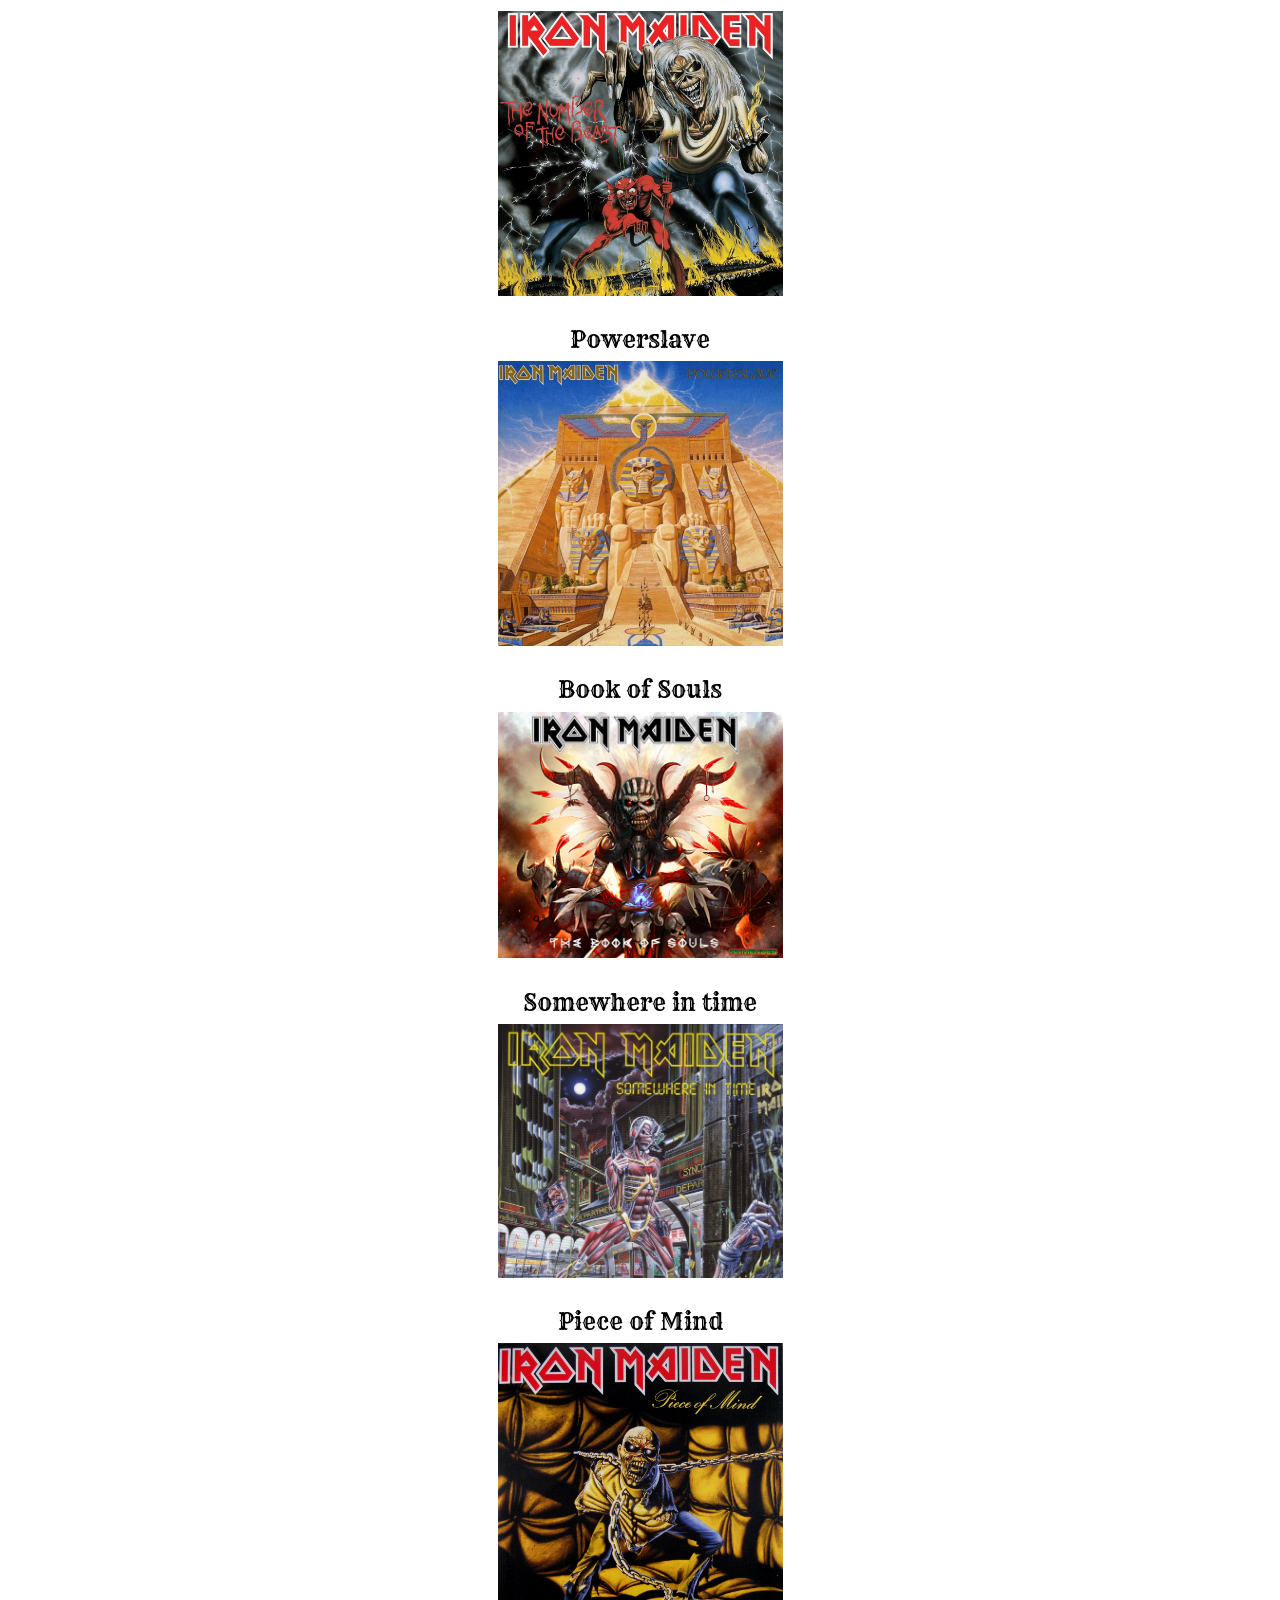
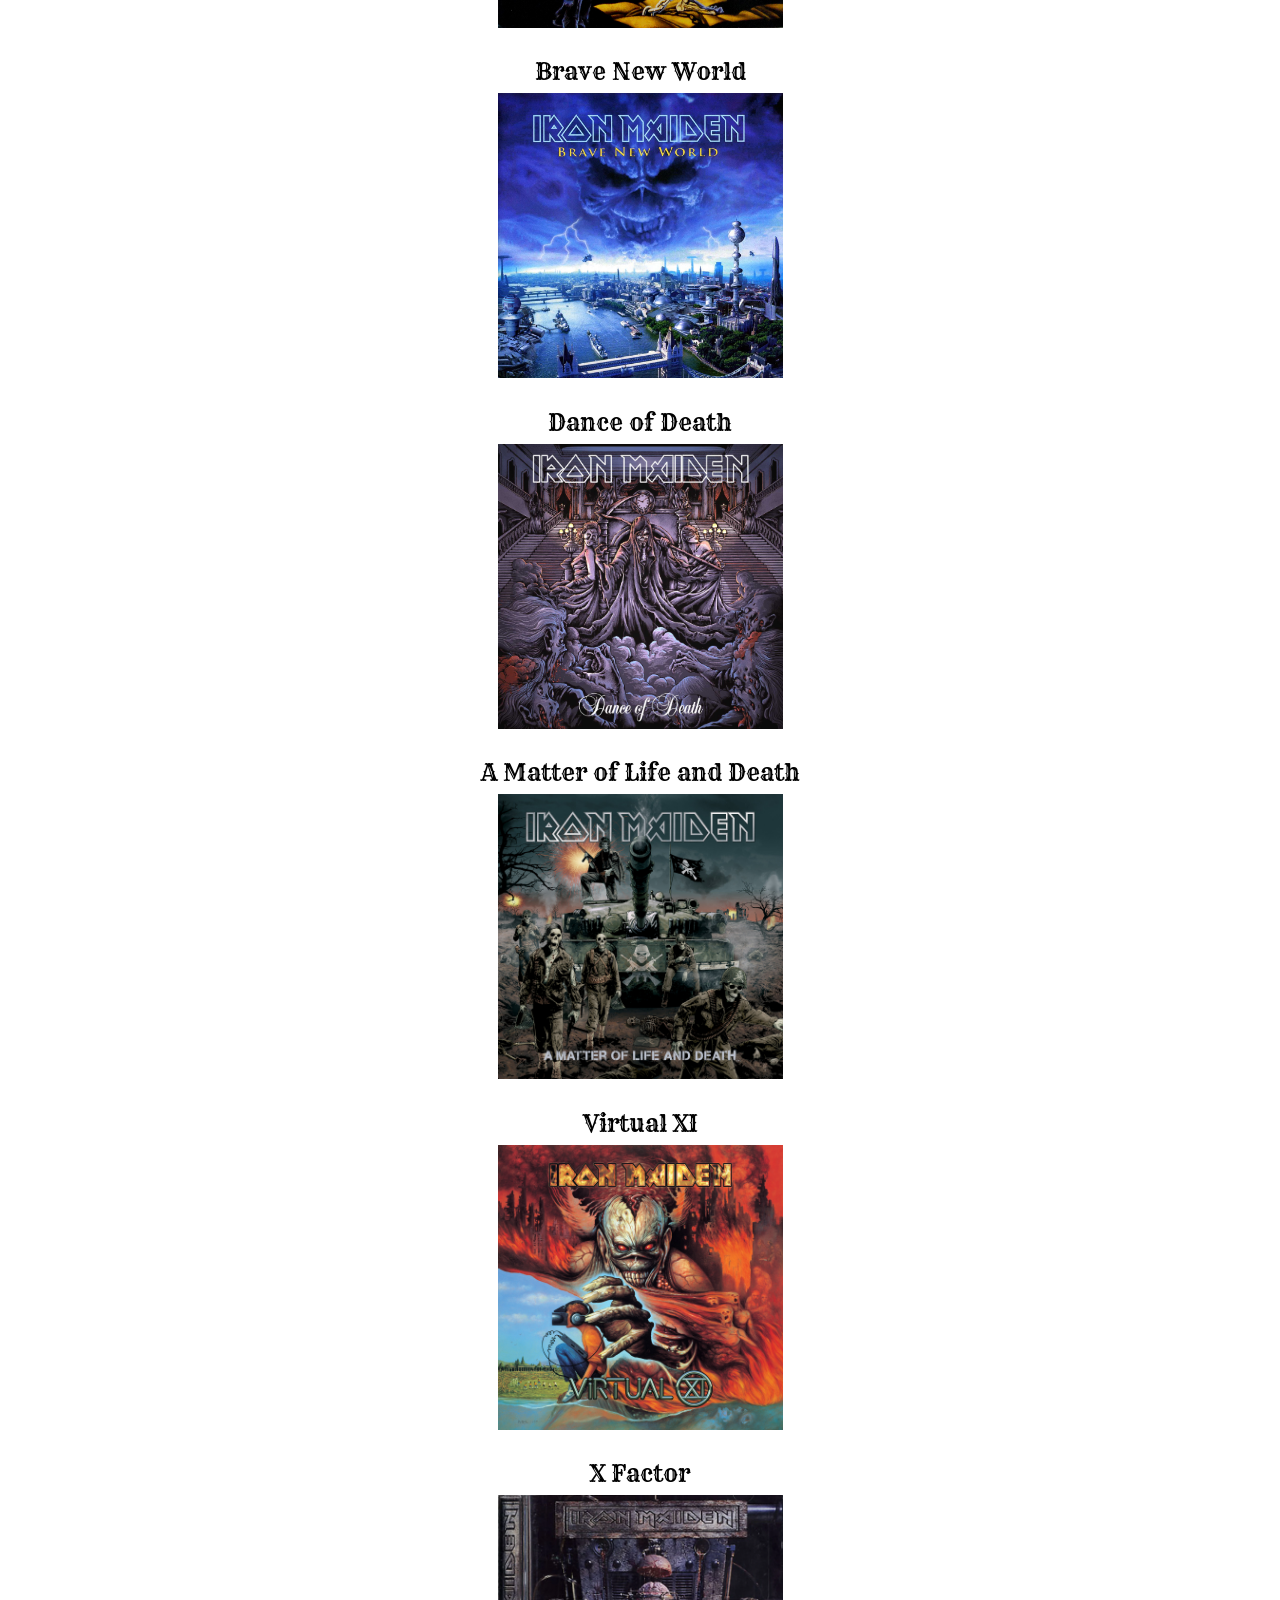
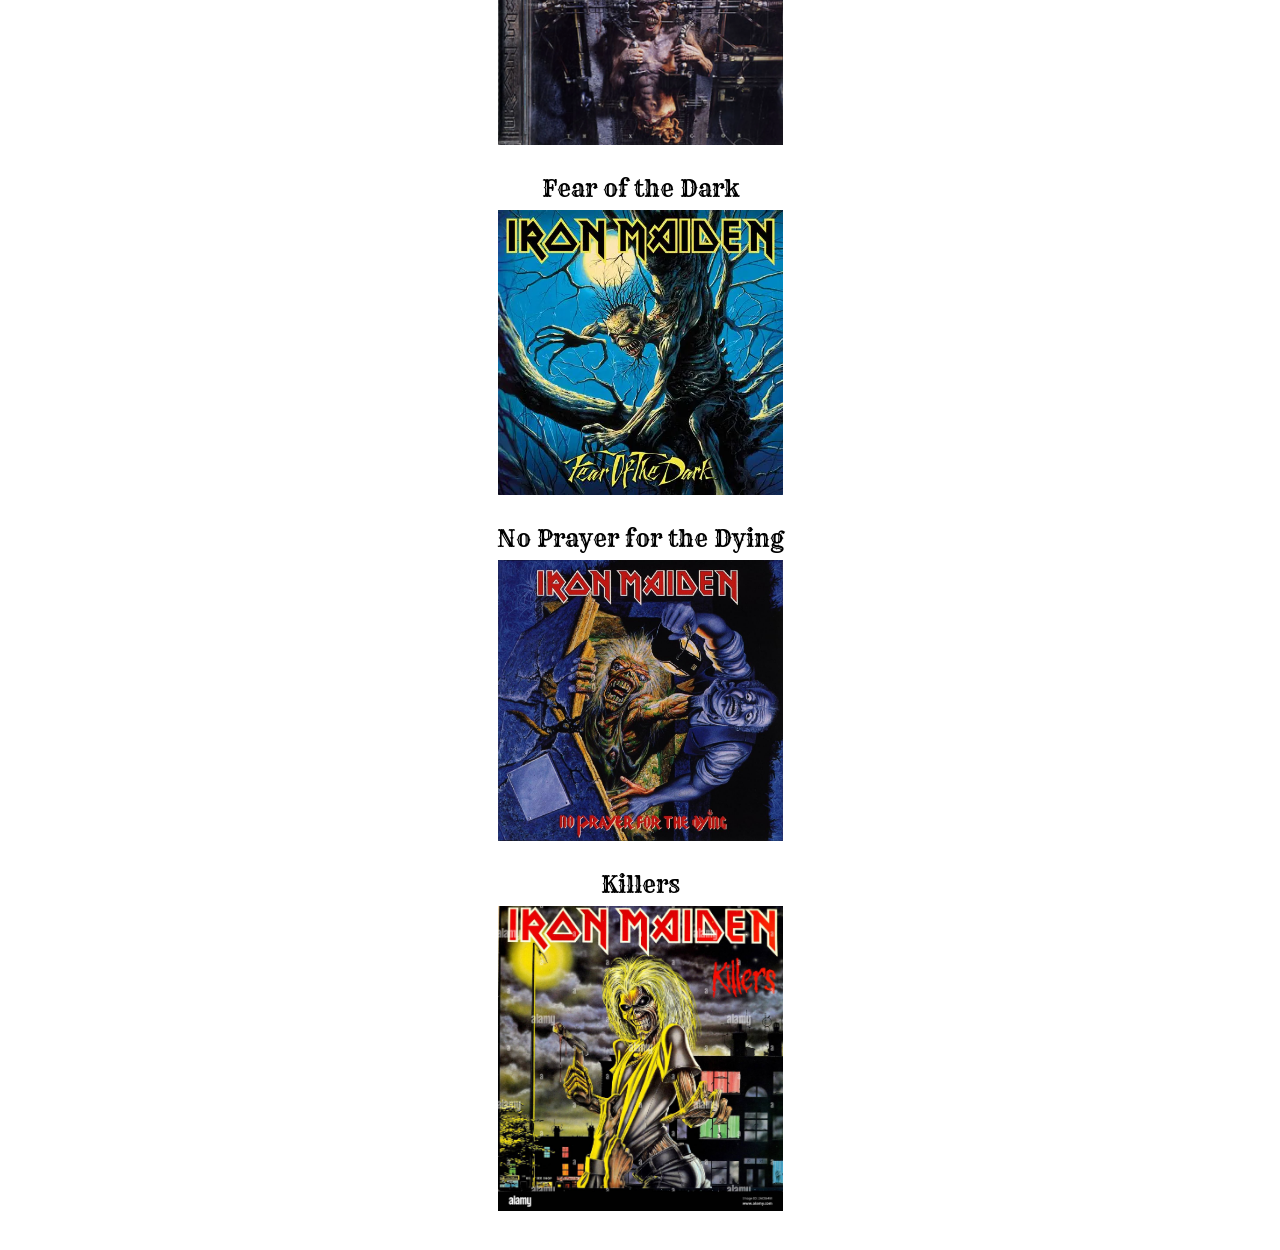
==== commit 71e3de2d: "Add files via upload" ====
--- a/index.html
+++ b/index.html
@@ -2,6 +2,8 @@
 <html lang="en">
 
 <head>
+
+    <meta name="viewport" content="width=device-width, initial-scale=1">
 
     <link rel="shortcut icon" type="image/png" href="Imajes/ironmaidenlogo4.png">
 
--- a/styles-contact.css
+++ b/styles-contact.css
@@ -173,7 +173,6 @@
 
 .main-header {
 background-color: #88c2dda9;
-padding: 5px 40px 10px 20px;
 display: flex;
 flex-direction: column;
 align-items: center;
@@ -216,4 +215,5 @@
 
 .thispage {
   background-color: rgba(134, 134, 134, 0.767);
+
 }
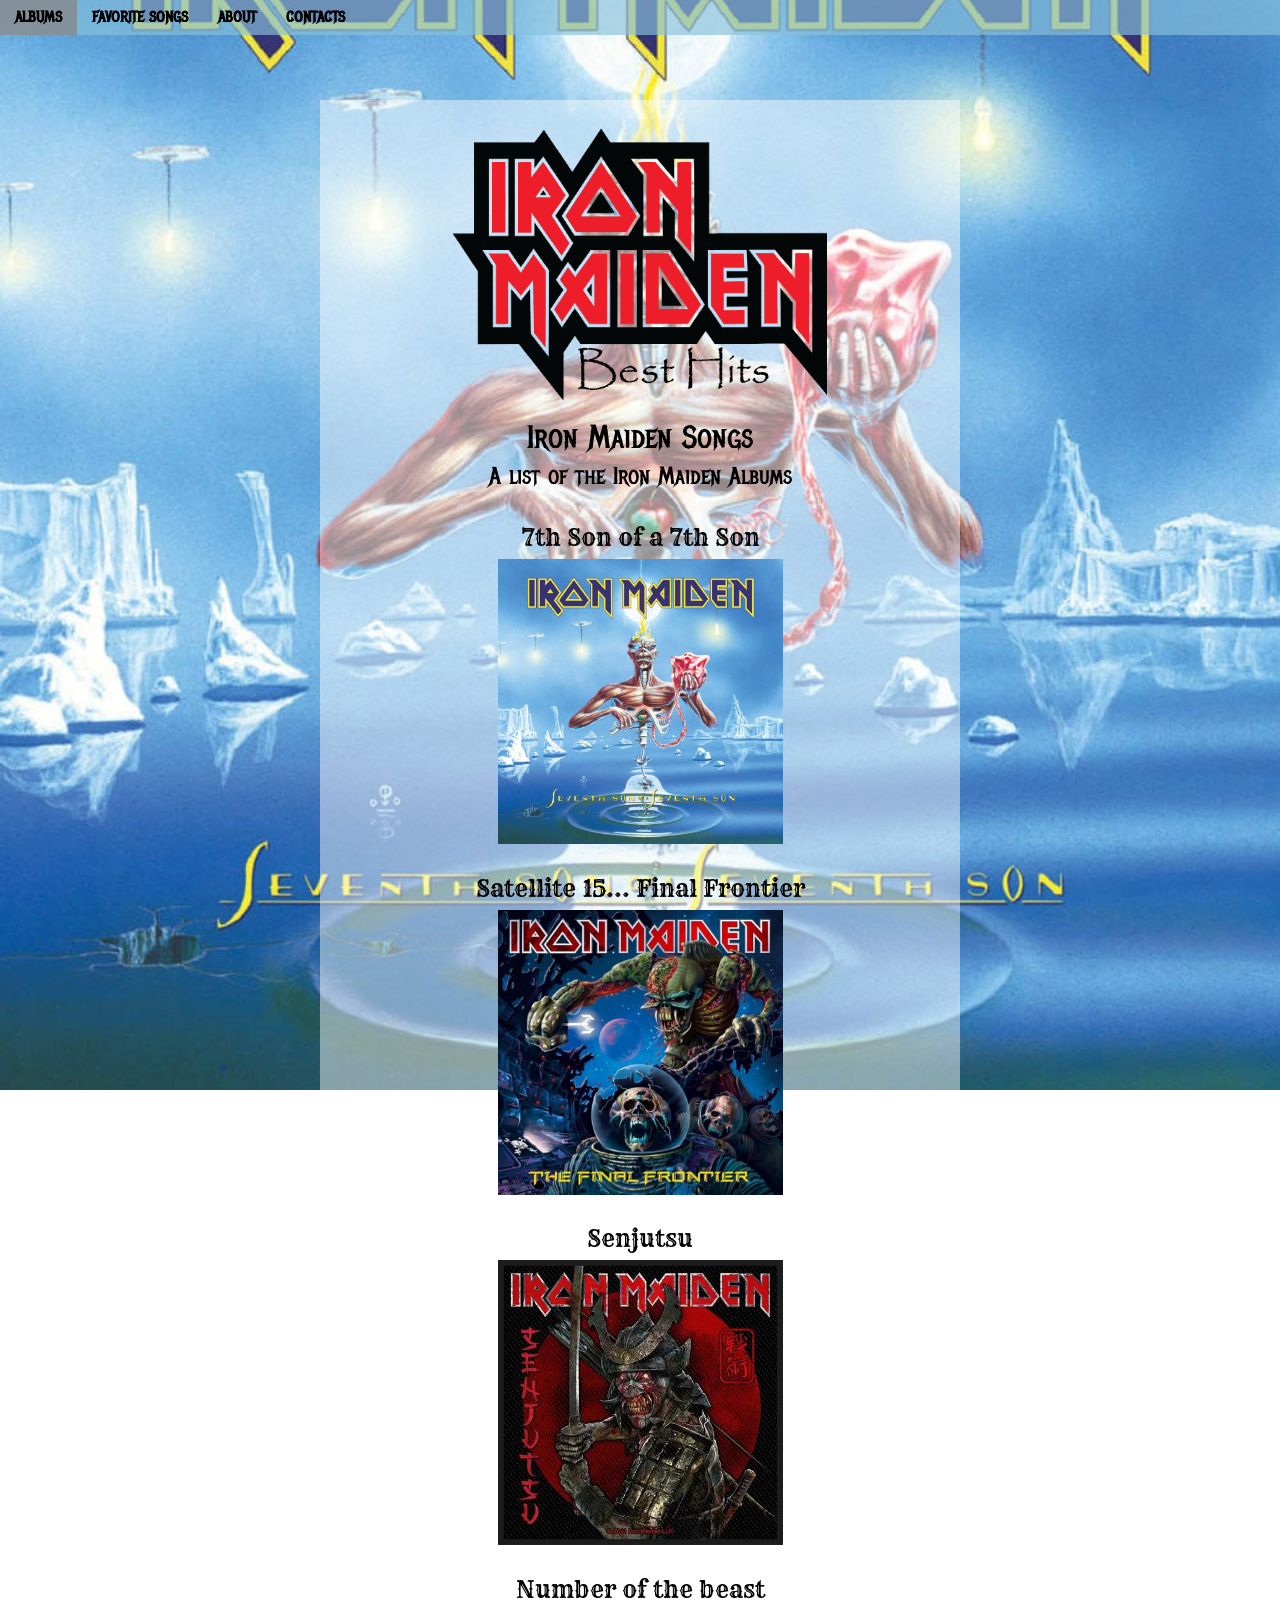
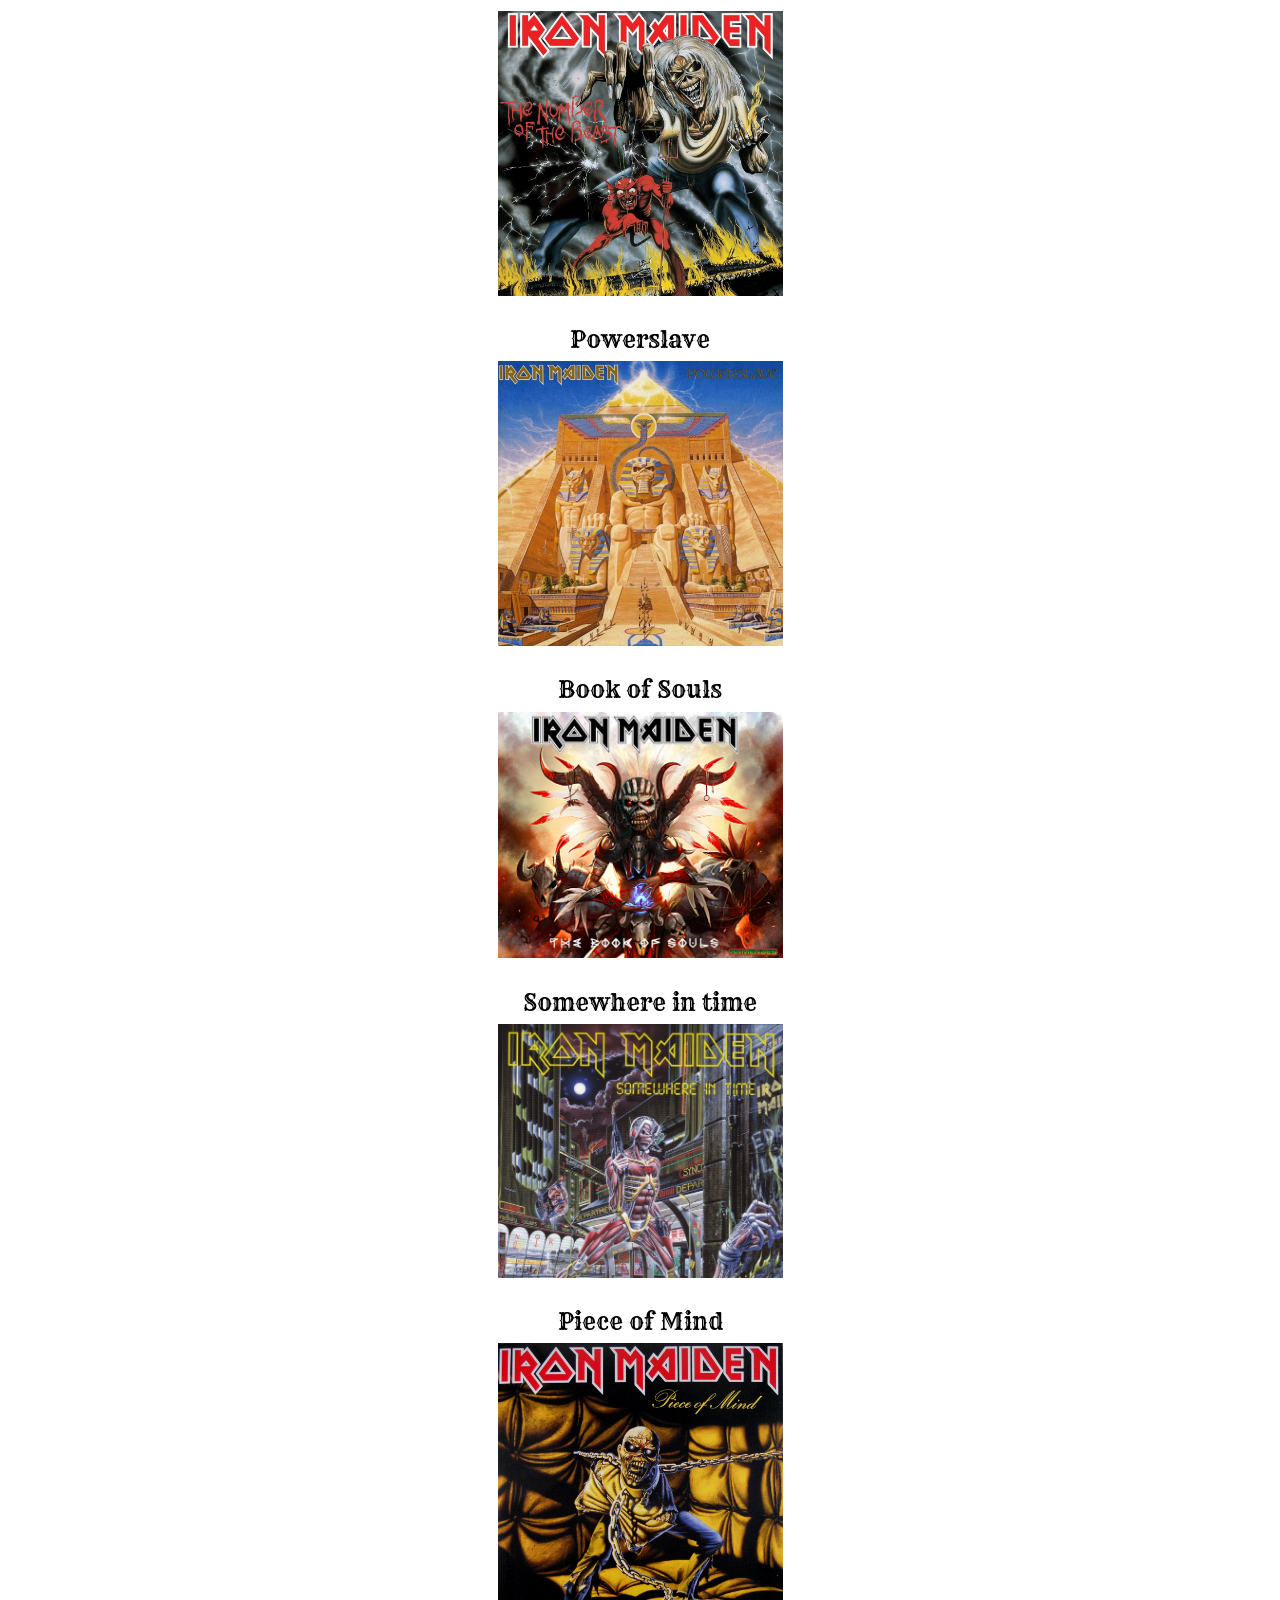
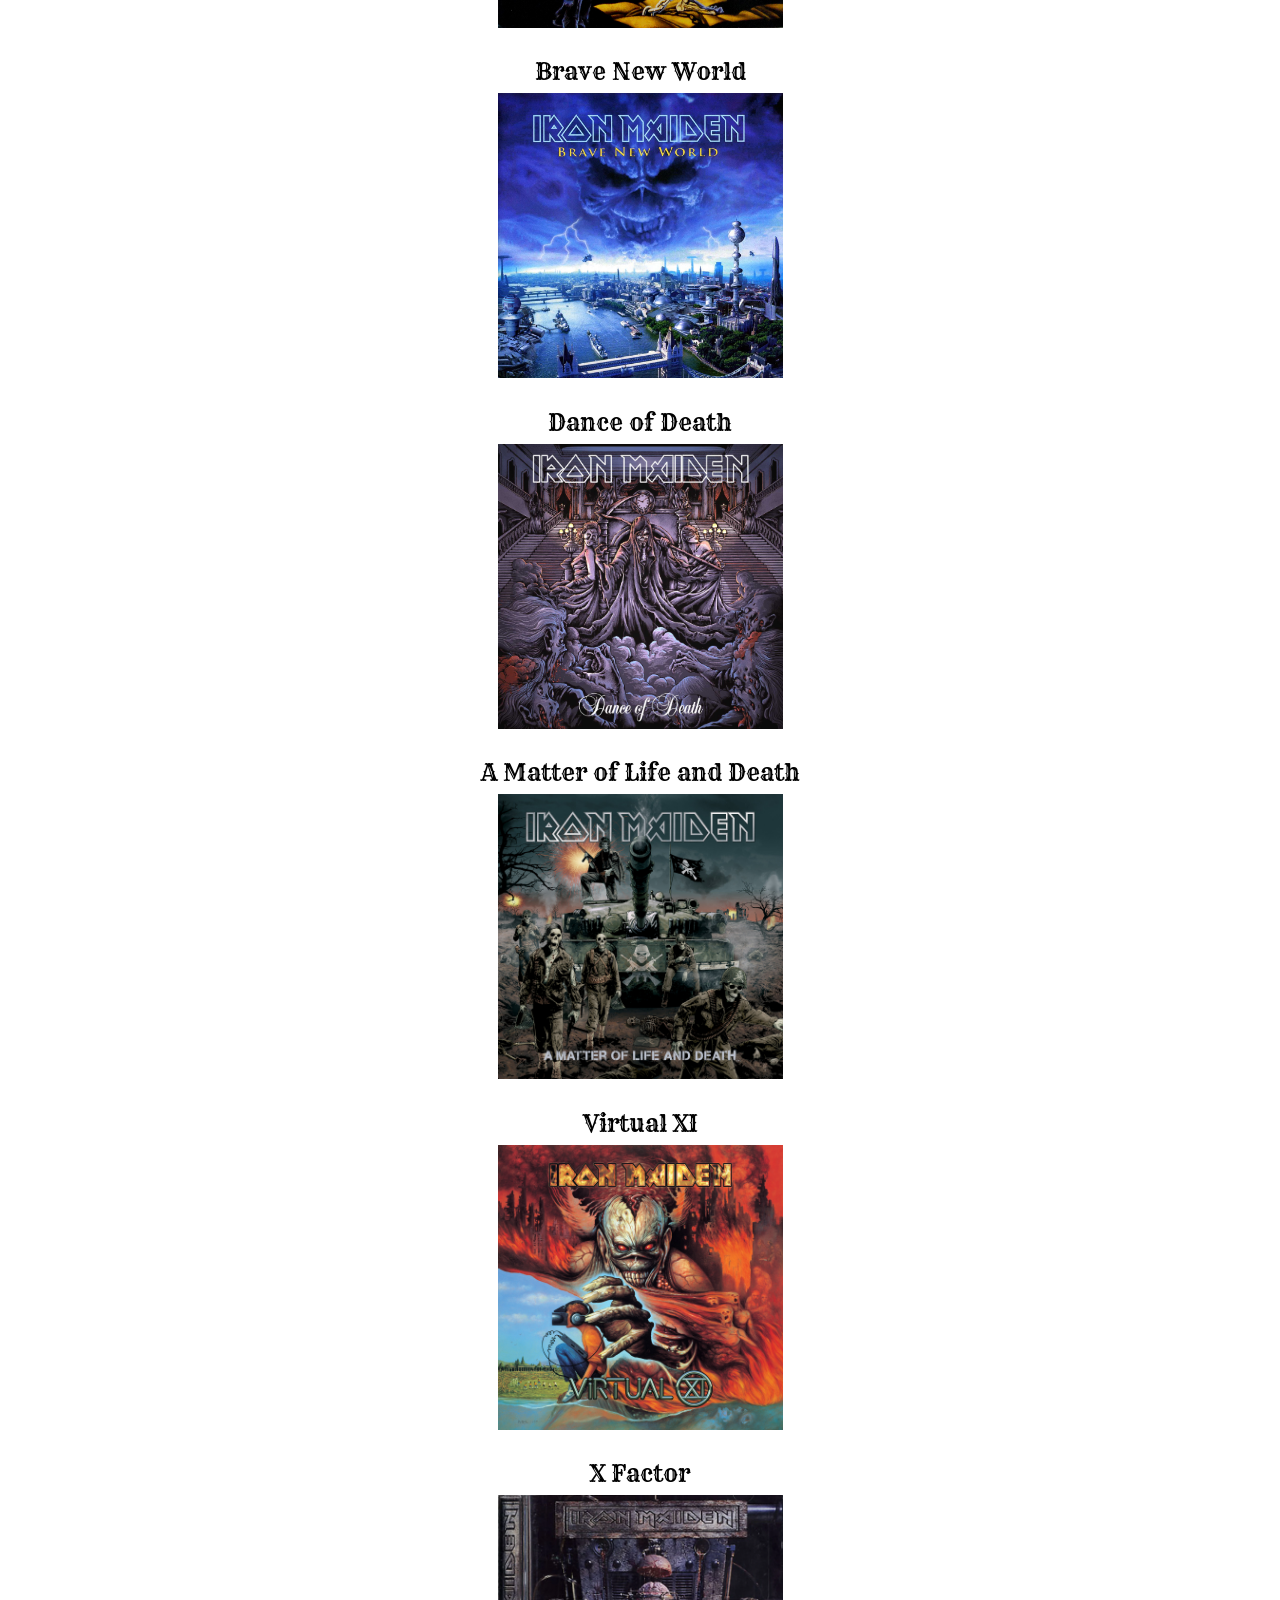
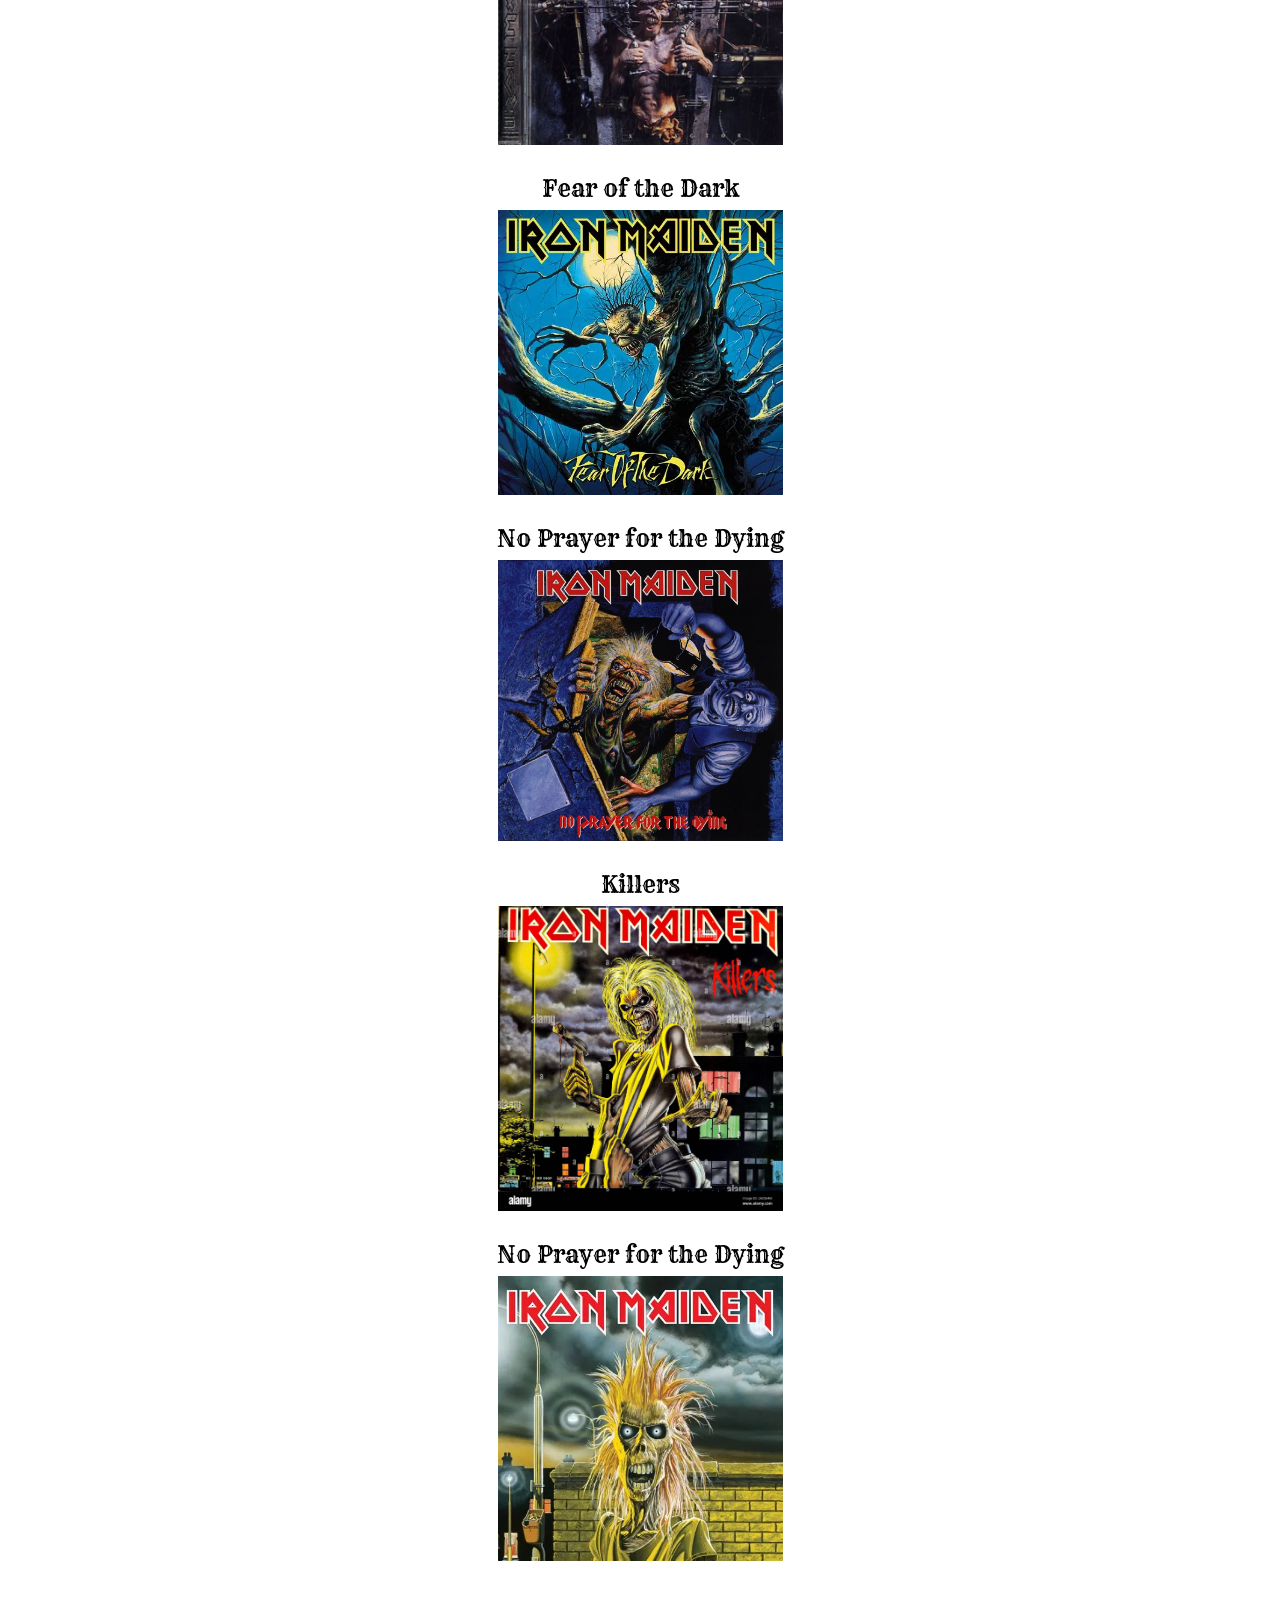
==== commit cddde09b: "Add files via upload" ====
--- a/index.html
+++ b/index.html
@@ -90,6 +90,9 @@
         <br><br>
         <p>Killers</p>
         <a target="blank" href="https://www.youtube.com/playlist?list=OLAK5uy_kCbdCCXTLCJO82AIrvwWpWXah2qZYCDpA"> <Img src="Imajes/killersbetter.jpg" alt="Iron Maiden Killers album"> </a>
+        <br><br>
+        <p>No Prayer for the Dying</p>
+        <a target="blank" href="https://www.youtube.com/watch?v=gJ1jeBNUR4c&list=PLsT9douBcx9_uFSE1aVQasujvuP1qZban"> <Img src="ironmaidenfirstalbum.webp" alt="Iron Maiden album"> </a>
         
 </nav>
 
--- a/styles-contact.css
+++ b/styles-contact.css
@@ -26,6 +26,7 @@
 	font-size: 100%;
 	font: inherit;
 	vertical-align: baseline;
+
 }
 /* HTML5 display-role reset for older browsers */
 article, aside, details, figcaption, figure, 
@@ -34,6 +35,8 @@
 }
 body {
 	line-height: 1;
+    max-width: 100%;
+  overflow-x:hidden;
 }
 ol, ul {
 	list-style: none;
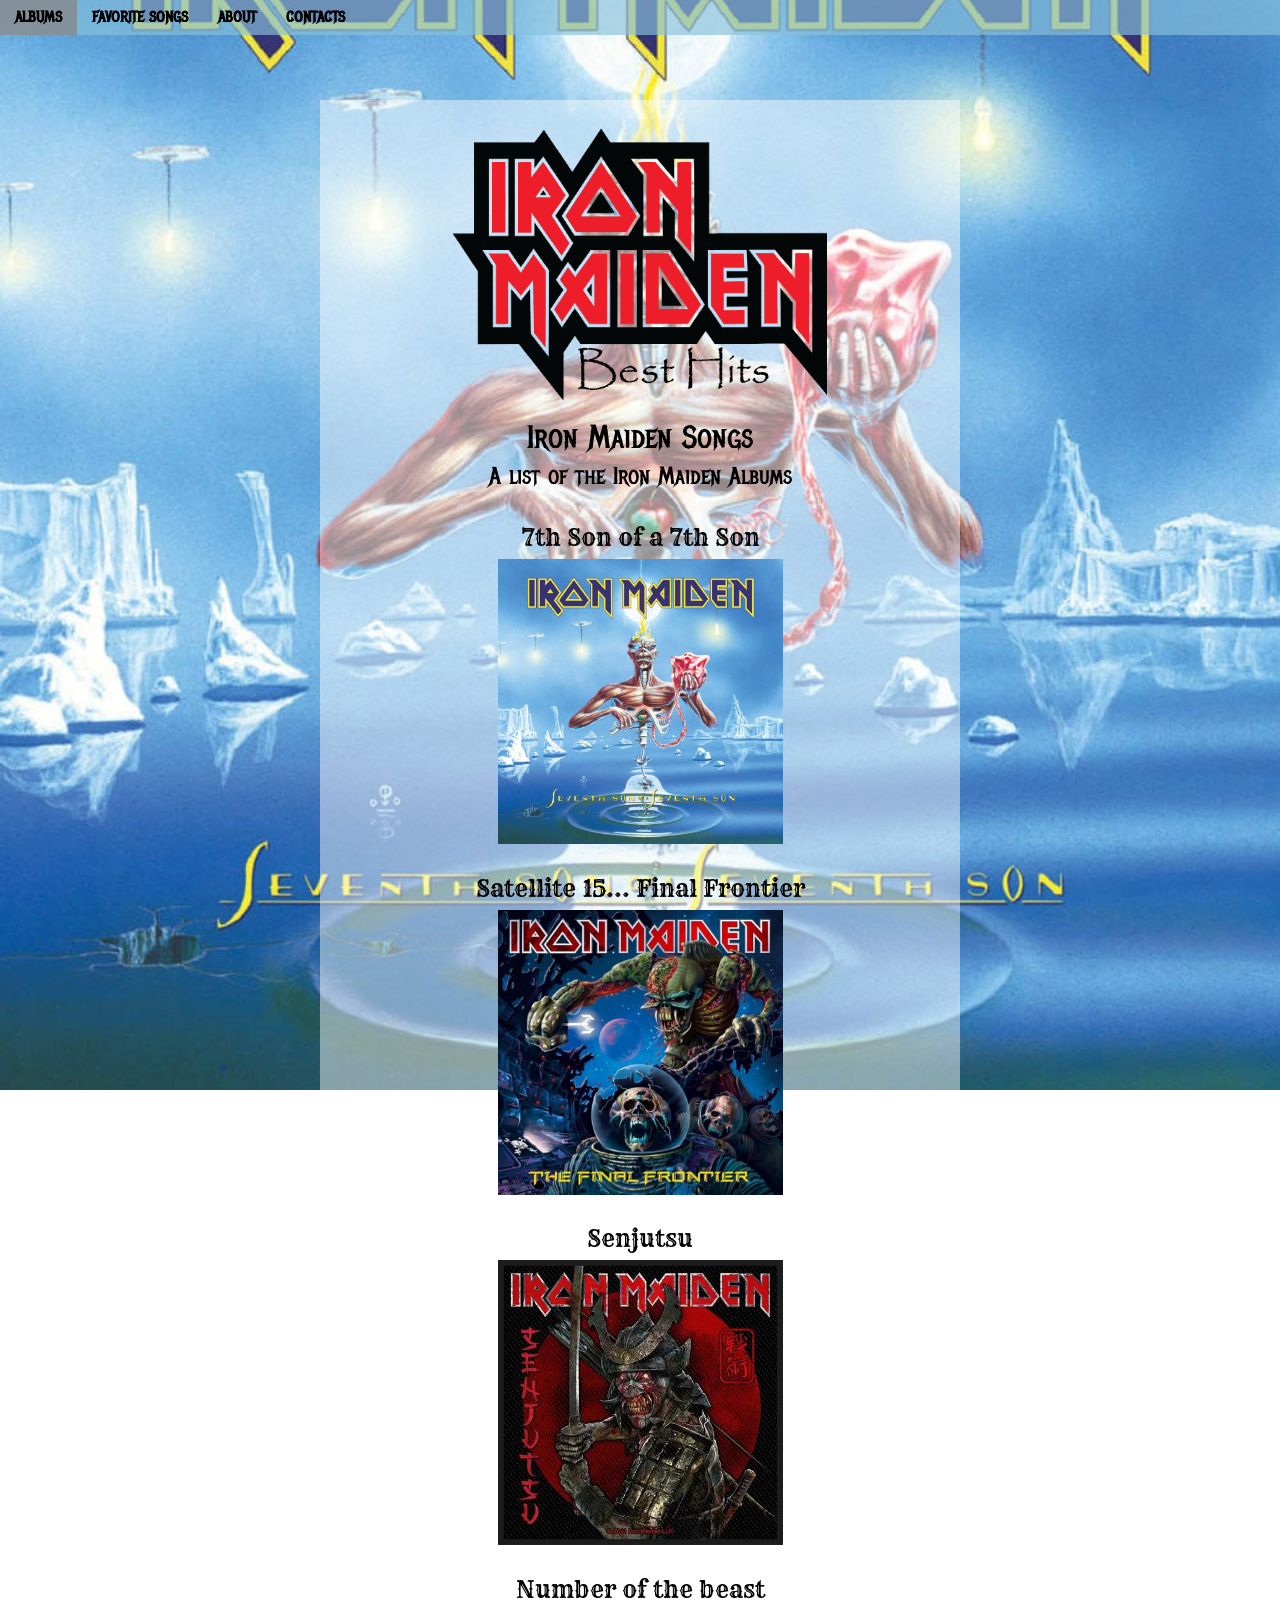
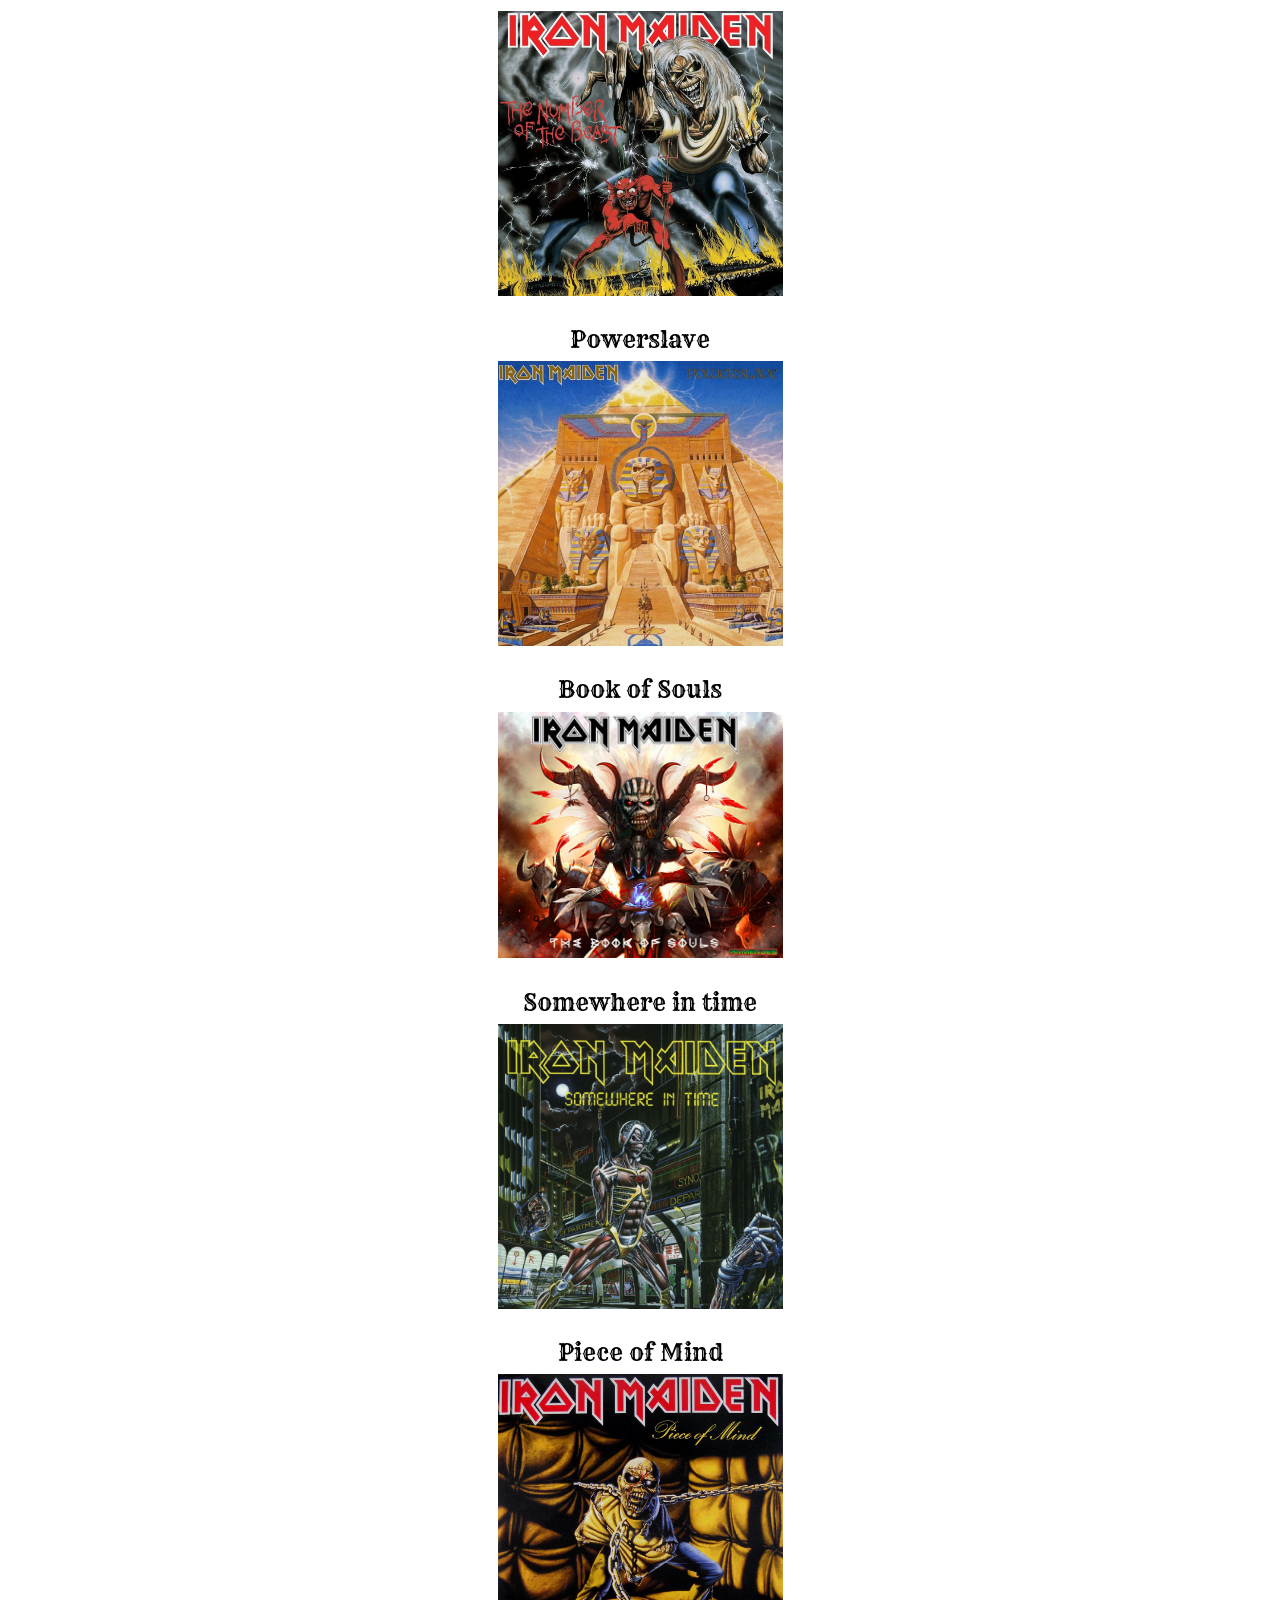
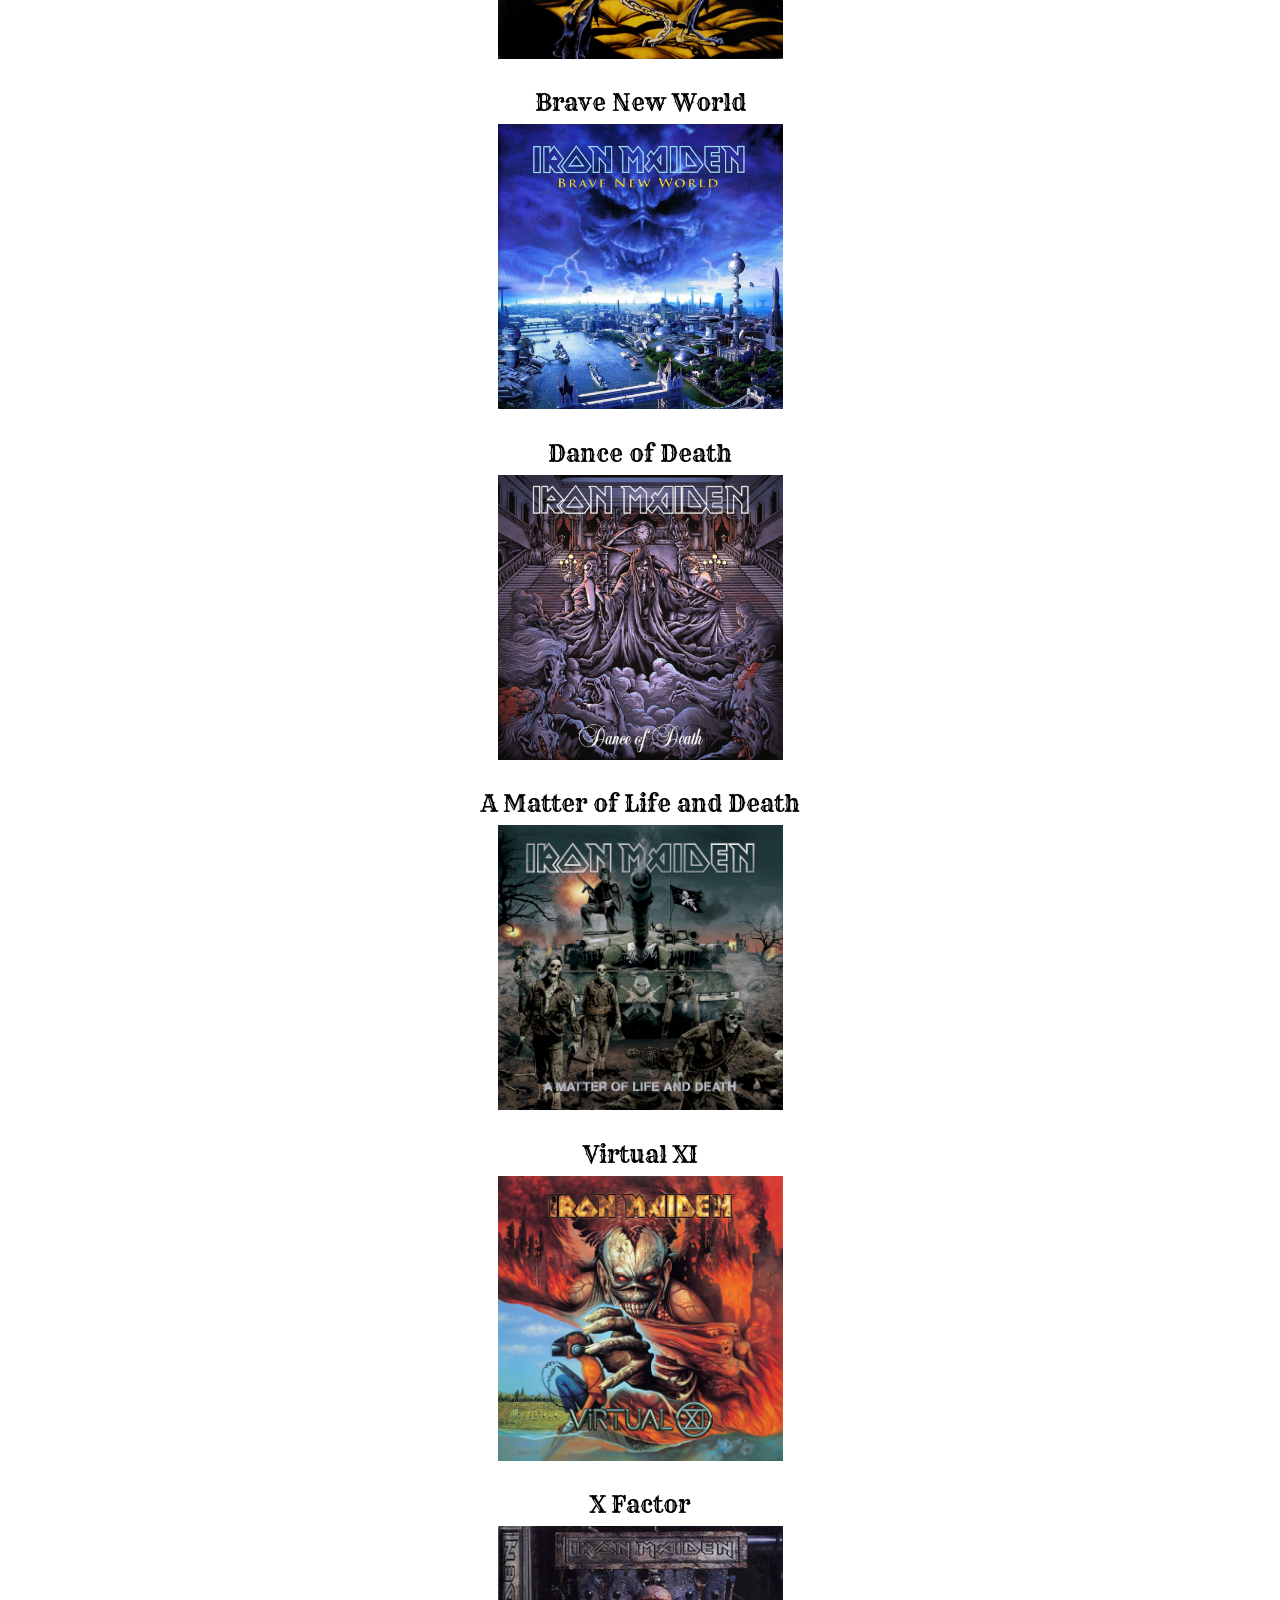
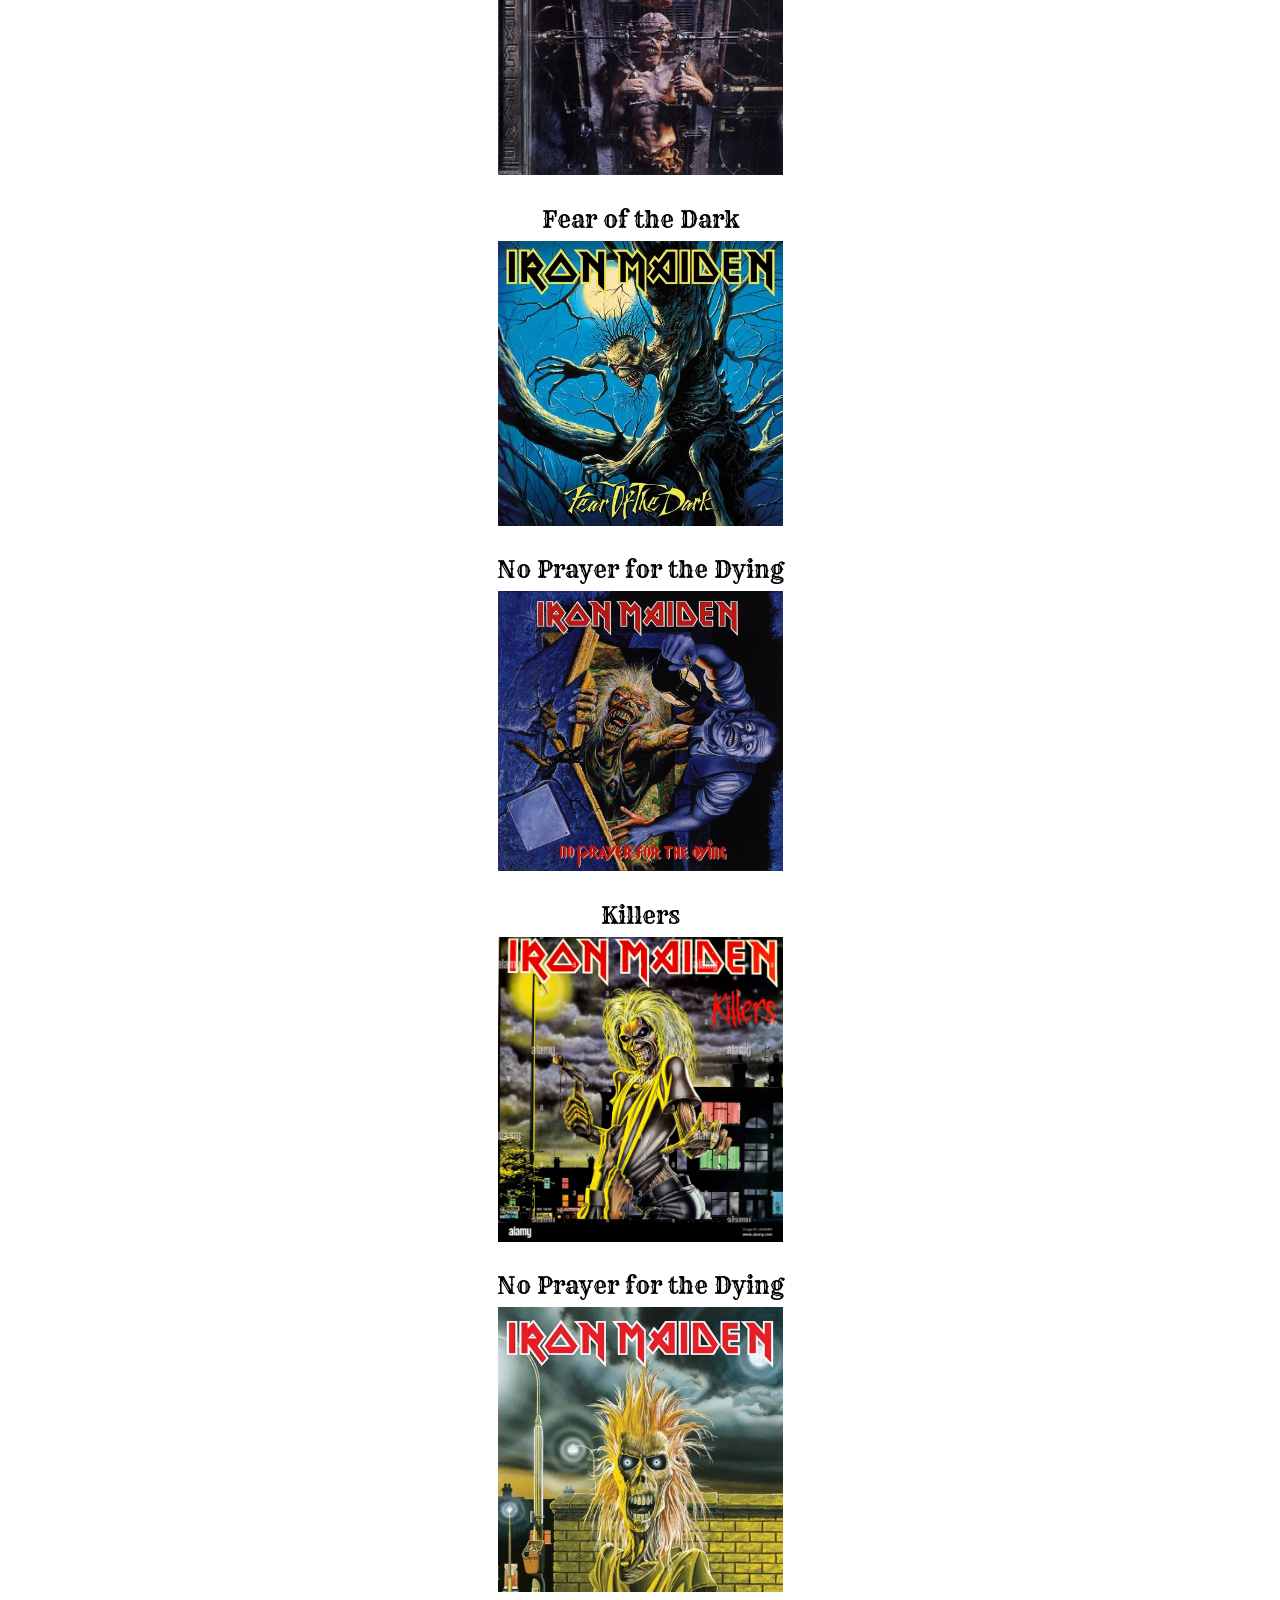
==== commit 3c4fb778: "Add files via upload" ====
--- a/index.html
+++ b/index.html
@@ -44,52 +44,52 @@
 
 <nav>
         <p>7th Son of a 7th Son</p>
-        <a target="blank" href="https://www.youtube.com/watch?v=KDKx5huQ0WQ&list=OLAK5uy_m0I0FaRPAN8n3Oe4e0TvaT-B04YFrdhSs"> <img src="Imajes/7thsonofa7thson.jpg" alt="Iron maiden 7th son album"></a>
+        <a target="blank" href="https://www.youtube.com/watch?v=KDKx5huQ0WQ&list=OLAK5uy_m0I0FaRPAN8n3Oe4e0TvaT-B04YFrdhSs"> <img src="7thsonofa7thson.jpg" alt="Iron maiden 7th son album"></a>
         <br><br>
         <p>Satellite 15... Final Frontier</p>
-        <a target="blank" href="https://www.youtube.com/watch?v=uNXn5EL2GBc&list=PLEivWbown2xQf-lT_mARyc0A96x1kX1nd"> <img id="jpg" src="Imajes/satellite15.jpg" alt="Iron maiden Satellite 15 album"></a>
+        <a target="blank" href="https://www.youtube.com/watch?v=uNXn5EL2GBc&list=PLEivWbown2xQf-lT_mARyc0A96x1kX1nd"> <img id="jpg" src="satellite15.jpg" alt="Iron maiden Satellite 15 album"></a>
         <br><br>
         <p>Senjutsu</p>
-        <a target="blank" href="https://www.youtube.com/playlist?list=OLAK5uy_kry9vihLrPUyoyozFDjsOyd4gvpBukDC4"> <img id="webp" src="Imajes/senjutsu.webp" alt="Iron Maiden Senjutsu album"></a>
+        <a target="blank" href="https://www.youtube.com/playlist?list=OLAK5uy_kry9vihLrPUyoyozFDjsOyd4gvpBukDC4"> <img id="webp" src="senjutsu.webp" alt="Iron Maiden Senjutsu album"></a>
         <br><br>
         <p>Number of the beast</p>
-        <a target="blank" href="https://www.youtube.com/playlist?list=OLAK5uy_lx9zzXOel7OjwFWtTOMnlqNuoThVNJAuY"> <img  src="Imajes/numberofthebeast.jpg" alt="Iron Maiden Number of the Beast album"></a>
+        <a target="blank" href="https://www.youtube.com/playlist?list=OLAK5uy_lx9zzXOel7OjwFWtTOMnlqNuoThVNJAuY"> <img  src="numberofthebeast.jpg" alt="Iron Maiden Number of the Beast album"></a>
         <br><br>
         <p>Powerslave</p>
-        <a target="blank" href="https://www.youtube.com/playlist?list=OLAK5uy_n1vVcWSfAAGrOb-ghvfZ7cpp-kUDsRhL0"> <img  src="Imajes/powerslave.jpg" alt="Iron Maiden Powerslave Album"> </a>
+        <a target="blank" href="https://www.youtube.com/playlist?list=OLAK5uy_n1vVcWSfAAGrOb-ghvfZ7cpp-kUDsRhL0"> <img  src="powerslave.jpg" alt="Iron Maiden Powerslave Album"> </a>
         <br><br>
         <p>Book of Souls</p>
-        <a target="blank" href="https://www.youtube.com/playlist?list=OLAK5uy_ny4fmK_JQaEfdUBkbNEEPAP9pI0lkq1PY"> <img  src="Imajes/bookofsoulsbetter.jpg" alt="Iron Maiden Book of Souls Album"> </a>
+        <a target="blank" href="https://www.youtube.com/playlist?list=OLAK5uy_ny4fmK_JQaEfdUBkbNEEPAP9pI0lkq1PY"> <img  src="bookofsoulsbetter.jpg" alt="Iron Maiden Book of Souls Album"> </a>
         <br><br>
         <p>Somewhere in time</p>
-        <a target="blank" href="https://www.youtube.com/playlist?list=OLAK5uy_m-hyZePn-py0iCwI1eLlll6IukF7tVYeg"> <img  src="Imajes/somewhereintime.jpg" alt="Iron Maiden Somewhere in Time Album"> </a>
+        <a target="blank" href="https://www.youtube.com/playlist?list=OLAK5uy_m-hyZePn-py0iCwI1eLlll6IukF7tVYeg"> <img  src="timeeddie.jpg" alt="Iron Maiden Somewhere in Time Album"> </a>
         <br><br>
         <p>Piece of Mind</p>
-        <a target="blank" href="https://www.youtube.com/playlist?list=OLAK5uy_laQzQ8li2gmkvCxoADmupF9glPH7wg5hw"> <img  src="Imajes/pieceofmind.jpg" alt="Iron Maiden Piece of Mind Album"> </a>
+        <a target="blank" href="https://www.youtube.com/playlist?list=OLAK5uy_laQzQ8li2gmkvCxoADmupF9glPH7wg5hw"> <img  src="pieceofmind.jpg" alt="Iron Maiden Piece of Mind Album"> </a>
         <br><br>
         <p>Brave New World</p>
-        <a target="blank" href="https://www.youtube.com/playlist?list=OLAK5uy_lOh-3hlPi4ow1E-6guHJuthK04hGhLBAM"> <img  src="Imajes/bravenewworld.jpg" alt="Iron Maiden Brave New World Album"> </a>
+        <a target="blank" href="https://www.youtube.com/playlist?list=OLAK5uy_lOh-3hlPi4ow1E-6guHJuthK04hGhLBAM"> <img  src="bravenewworld.jpg" alt="Iron Maiden Brave New World Album"> </a>
         <br><br>
         <p>Dance of Death</p>
-        <a target="blank" href="https://www.youtube.com/playlist?list=OLAK5uy_lT1sJKrCHQJwdnCqYNovEyXRjhJqHIUEI"> <img  src="Imajes/danceofdeath.jpg" alt="Iron Madien Dance of Death Album"> </a>
+        <a target="blank" href="https://www.youtube.com/playlist?list=OLAK5uy_lT1sJKrCHQJwdnCqYNovEyXRjhJqHIUEI"> <img  src="danceofdeath.jpg" alt="Iron Madien Dance of Death Album"> </a>
         <br><br>
         <p>A Matter of Life and Death</p>
-        <a target="blank" href="https://www.youtube.com/playlist?list=OLAK5uy_mknM_-wHp6uZgA6p_6cAS_KOR210ndziM"> <img  src="Imajes/amatteroflifeanddeath.jpg" alt="Iron Maiden A Matter of Life and Death Album"> </a>
+        <a target="blank" href="https://www.youtube.com/playlist?list=OLAK5uy_mknM_-wHp6uZgA6p_6cAS_KOR210ndziM"> <img  src="amatteroflifeanddeath.jpg" alt="Iron Maiden A Matter of Life and Death Album"> </a>
         <br><br>
         <p>Virtual XI</p>
-        <a target="blank" href="https://www.youtube.com/playlist?list=OLAK5uy_nTtGN76MG1Nz5mZdaixyNvSYtsWXWVtgk"> <Img  src="Imajes/virtualxi.jpg" alt="Iron Maiden Virtual XI album"> </a>
+        <a target="blank" href="https://www.youtube.com/playlist?list=OLAK5uy_nTtGN76MG1Nz5mZdaixyNvSYtsWXWVtgk"> <Img  src="virtualxi.jpg" alt="Iron Maiden Virtual XI album"> </a>
         <br><br>
         <p>X Factor</p>
-        <a target="blank" href="https://www.youtube.com/playlist?list=OLAK5uy_npxZLMQfLKaTfqdrQHJtY30g1casNPJeo"> <Img  src="Imajes/xfactor.webp" alt="Iron Maiden X Factor album"> </a>
+        <a target="blank" href="https://www.youtube.com/playlist?list=OLAK5uy_npxZLMQfLKaTfqdrQHJtY30g1casNPJeo"> <Img  src="xfactor.webp" alt="Iron Maiden X Factor album"> </a>
         <br><br>
         <p>Fear of the Dark</p>
-        <a target="blank" href="https://www.youtube.com/playlist?list=OLAK5uy_mq8_X7CULHF2GtDaS7rR9Wwp1lwVqRcs0"> <Img  src="Imajes/fearofthedark.webp" alt="Iron Maiden Fear of the Dark album"> </a>
+        <a target="blank" href="https://www.youtube.com/playlist?list=OLAK5uy_mq8_X7CULHF2GtDaS7rR9Wwp1lwVqRcs0"> <Img  src="fearofthedark.webp" alt="Iron Maiden Fear of the Dark album"> </a>
         <br><br>
         <p>No Prayer for the Dying</p>
-        <a target="blank" href="https://www.youtube.com/playlist?list=OLAK5uy_l1hpcKopsc6lxDNaq1uZd2hinFT3EOk3o"> <Img src="Imajes/noprayerforthedying.jpg" alt="Iron Maiden No Prayer for the Dying album"> </a>
+        <a target="blank" href="https://www.youtube.com/playlist?list=OLAK5uy_l1hpcKopsc6lxDNaq1uZd2hinFT3EOk3o"> <Img src="noprayerforthedying.jpg" alt="Iron Maiden No Prayer for the Dying album"> </a>
         <br><br>
         <p>Killers</p>
-        <a target="blank" href="https://www.youtube.com/playlist?list=OLAK5uy_kCbdCCXTLCJO82AIrvwWpWXah2qZYCDpA"> <Img src="Imajes/killersbetter.jpg" alt="Iron Maiden Killers album"> </a>
+        <a target="blank" href="https://www.youtube.com/playlist?list=OLAK5uy_kCbdCCXTLCJO82AIrvwWpWXah2qZYCDpA"> <Img src="killersbetter.jpg" alt="Iron Maiden Killers album"> </a>
         <br><br>
         <p>No Prayer for the Dying</p>
         <a target="blank" href="https://www.youtube.com/watch?v=gJ1jeBNUR4c&list=PLsT9douBcx9_uFSE1aVQasujvuP1qZban"> <Img src="ironmaidenfirstalbum.webp" alt="Iron Maiden album"> </a>
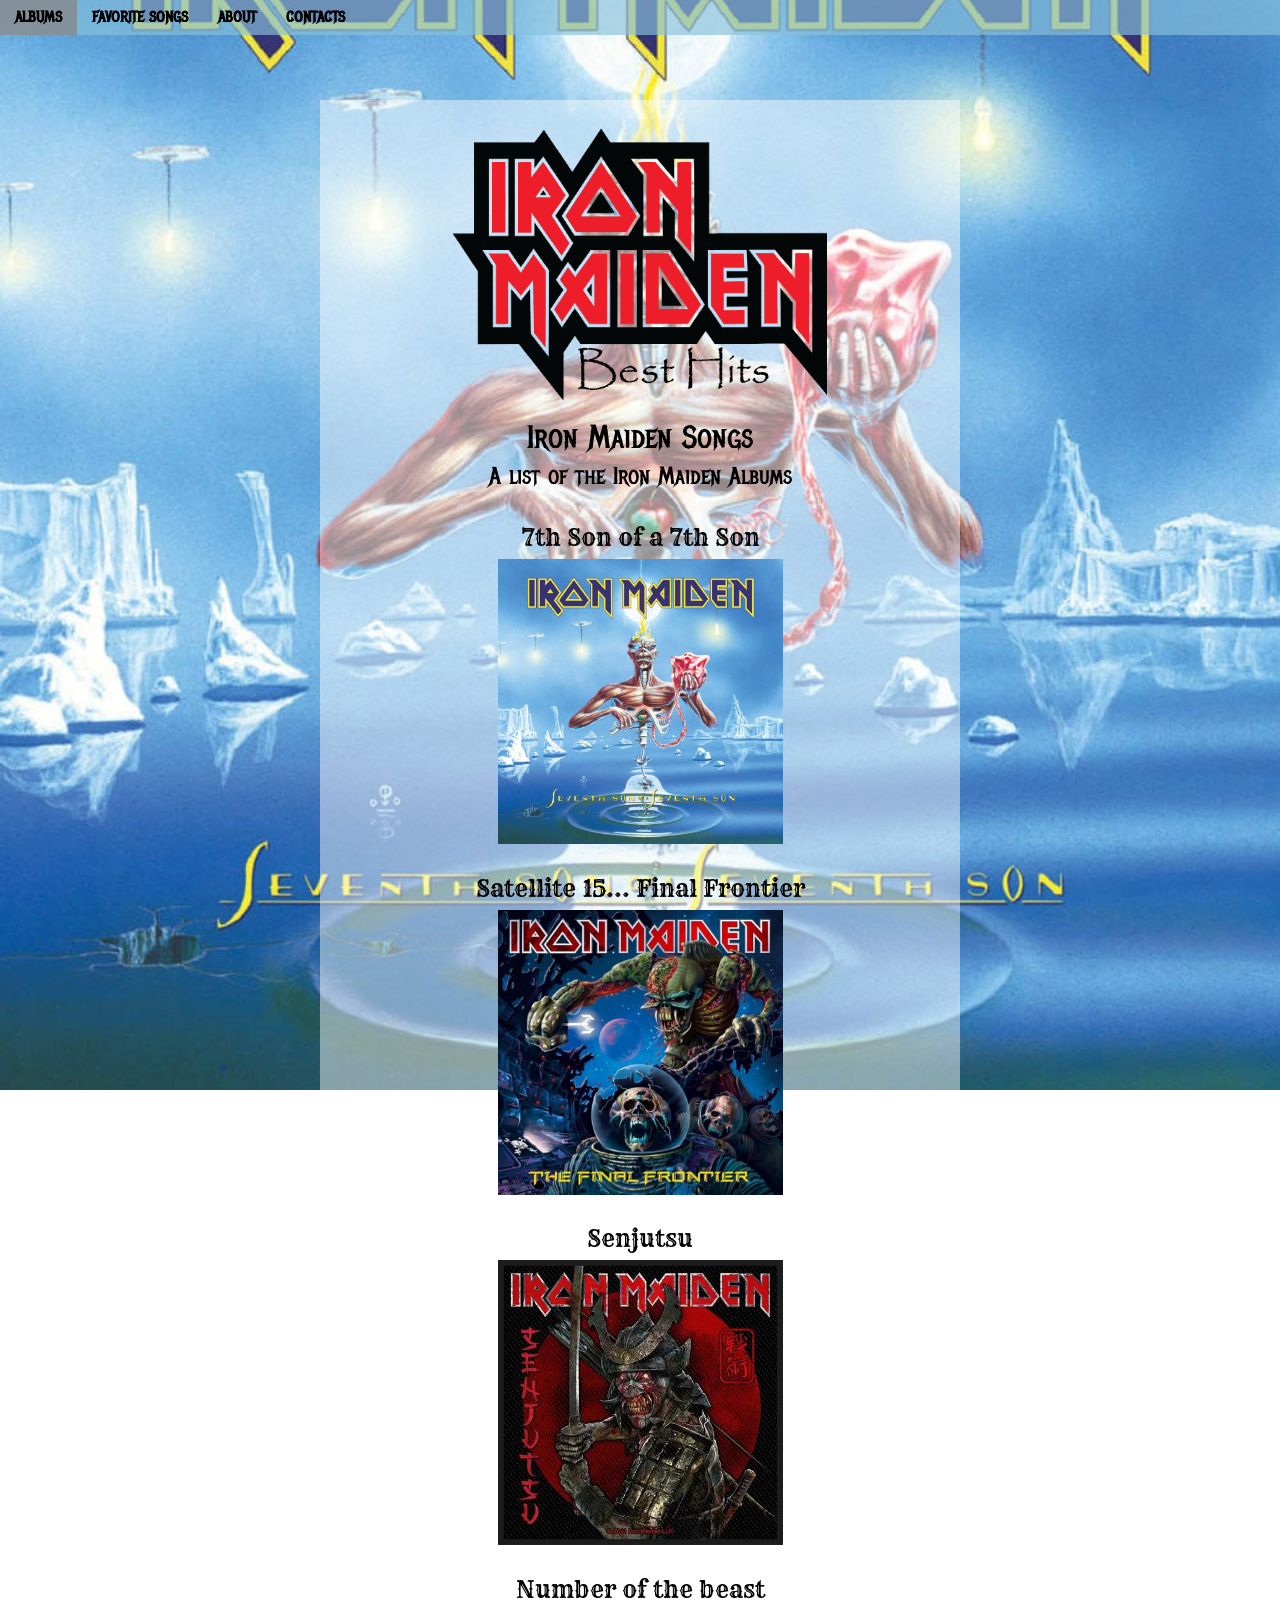
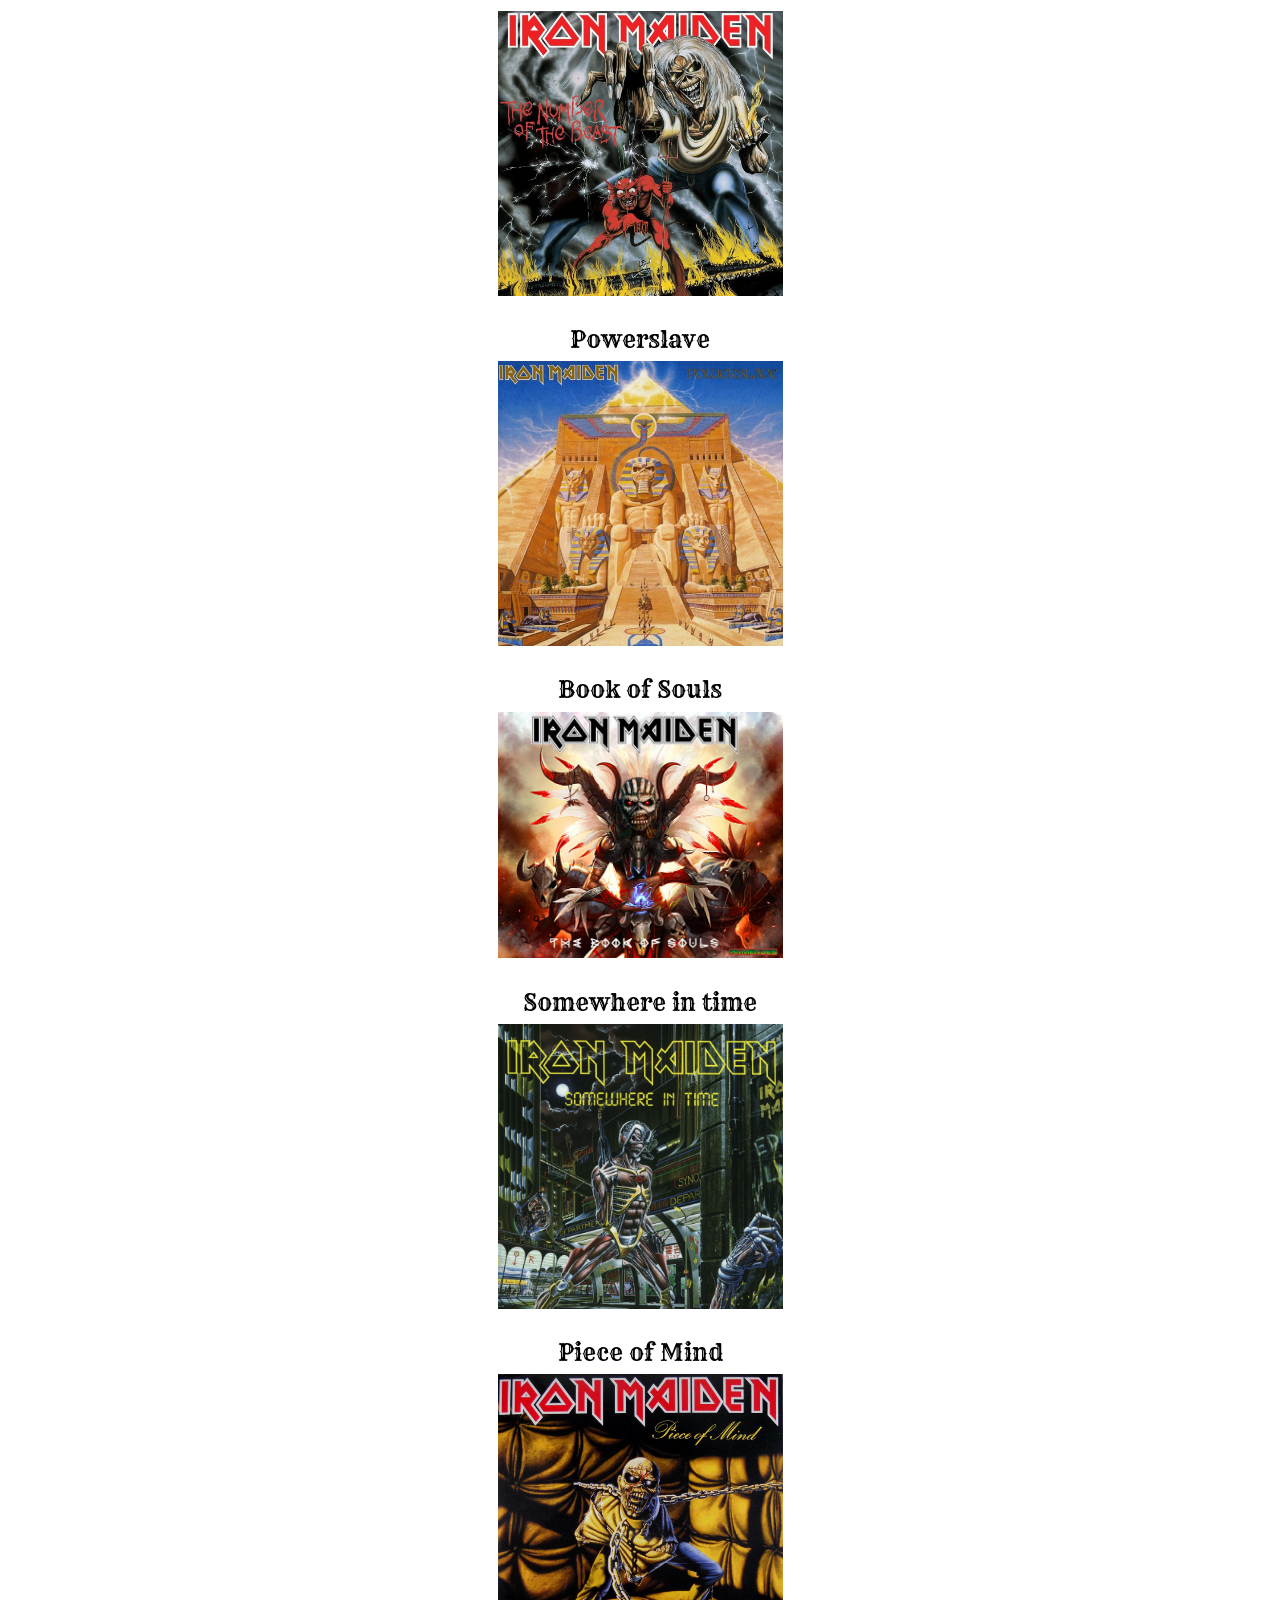
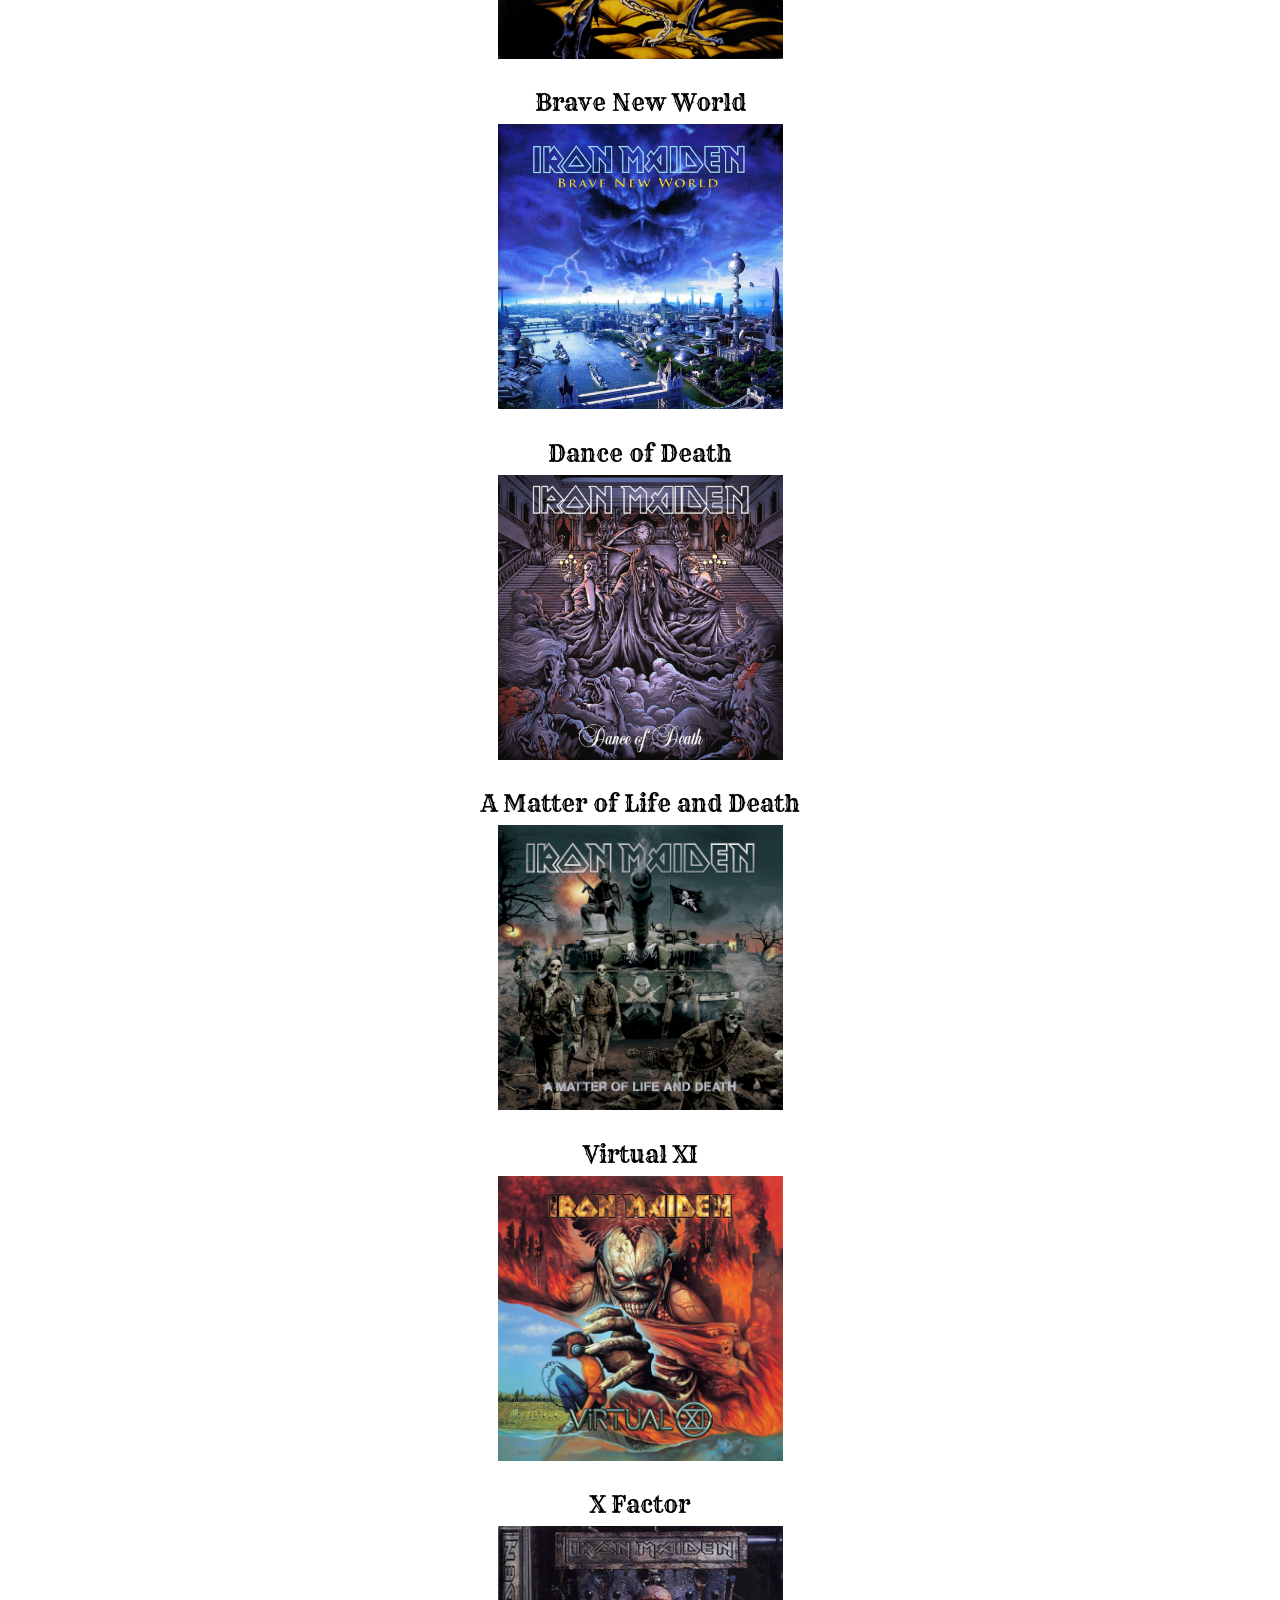
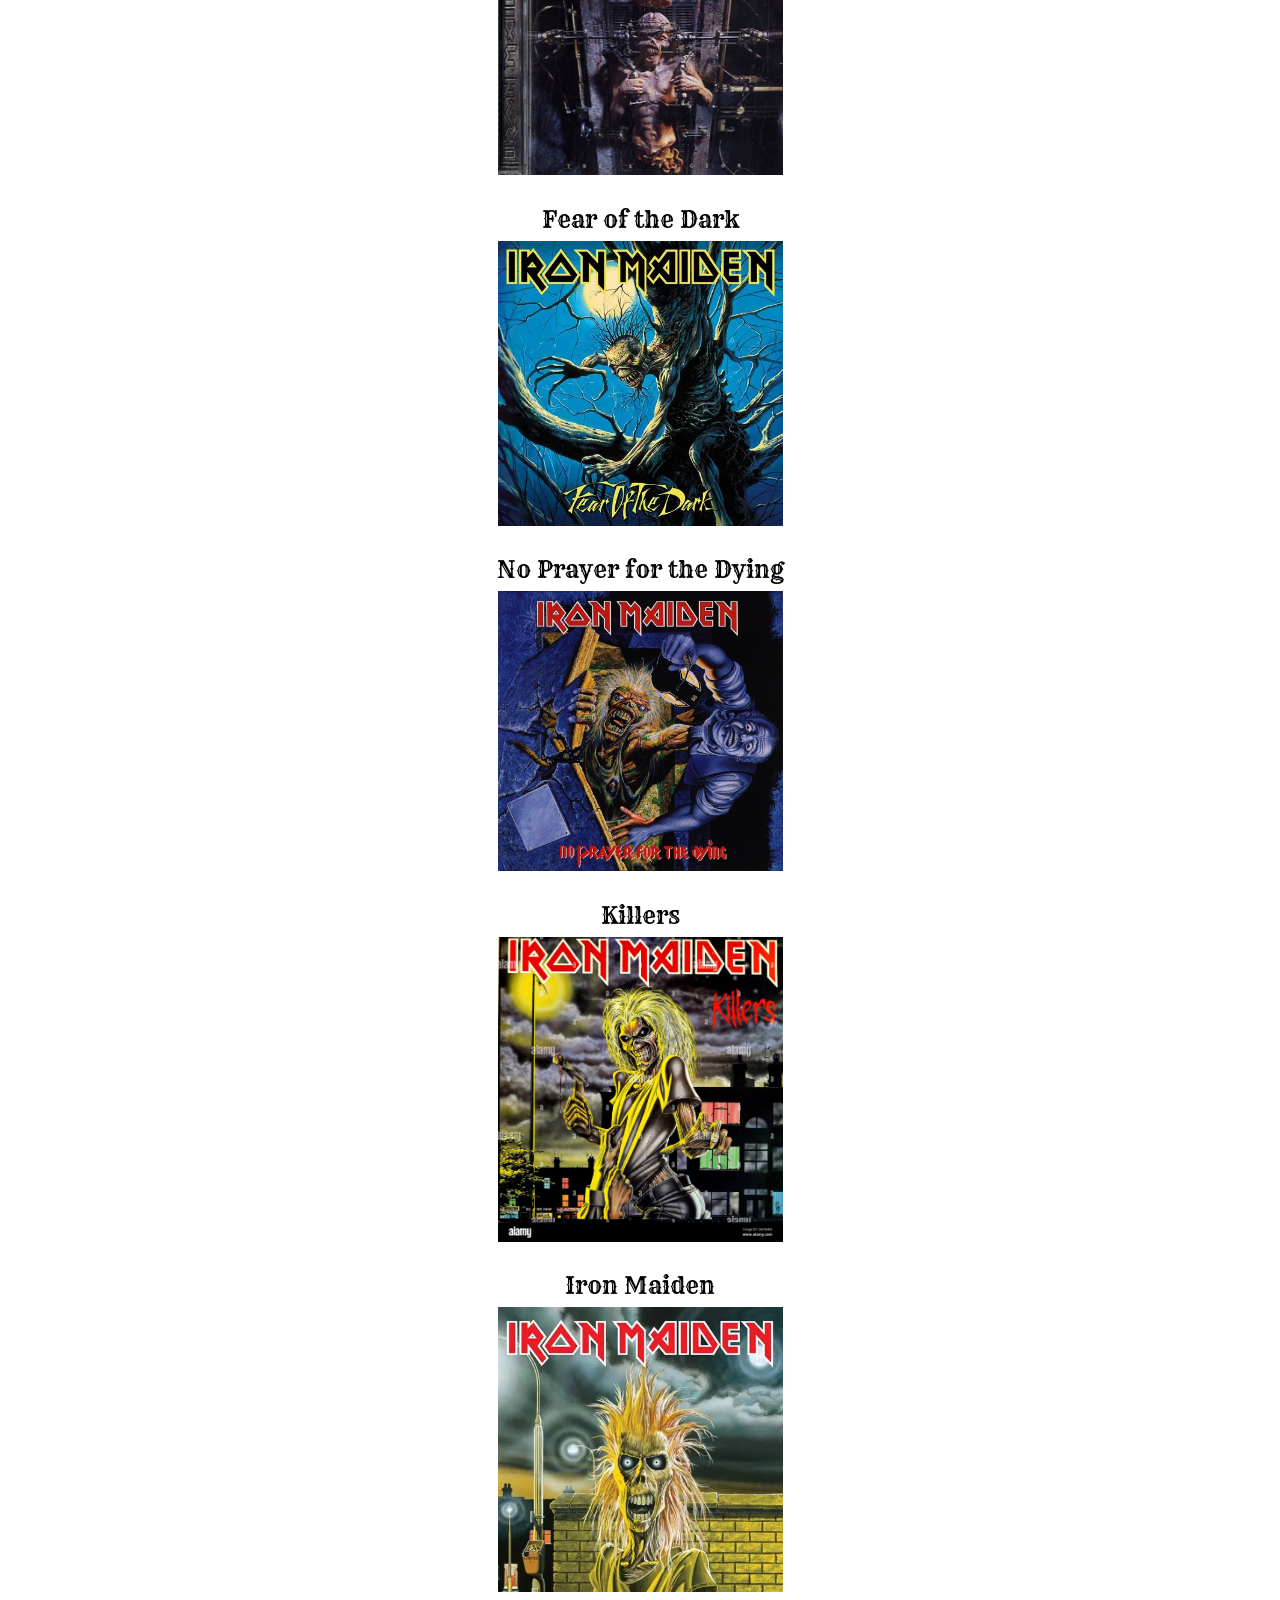
==== commit f5ec8ba3: "Add files via upload" ====
--- a/index.html
+++ b/index.html
@@ -91,7 +91,7 @@
         <p>Killers</p>
         <a target="blank" href="https://www.youtube.com/playlist?list=OLAK5uy_kCbdCCXTLCJO82AIrvwWpWXah2qZYCDpA"> <Img src="killersbetter.jpg" alt="Iron Maiden Killers album"> </a>
         <br><br>
-        <p>No Prayer for the Dying</p>
+        <p>Iron Maiden</p>
         <a target="blank" href="https://www.youtube.com/watch?v=gJ1jeBNUR4c&list=PLsT9douBcx9_uFSE1aVQasujvuP1qZban"> <Img src="ironmaidenfirstalbum.webp" alt="Iron Maiden album"> </a>
         
 </nav>
